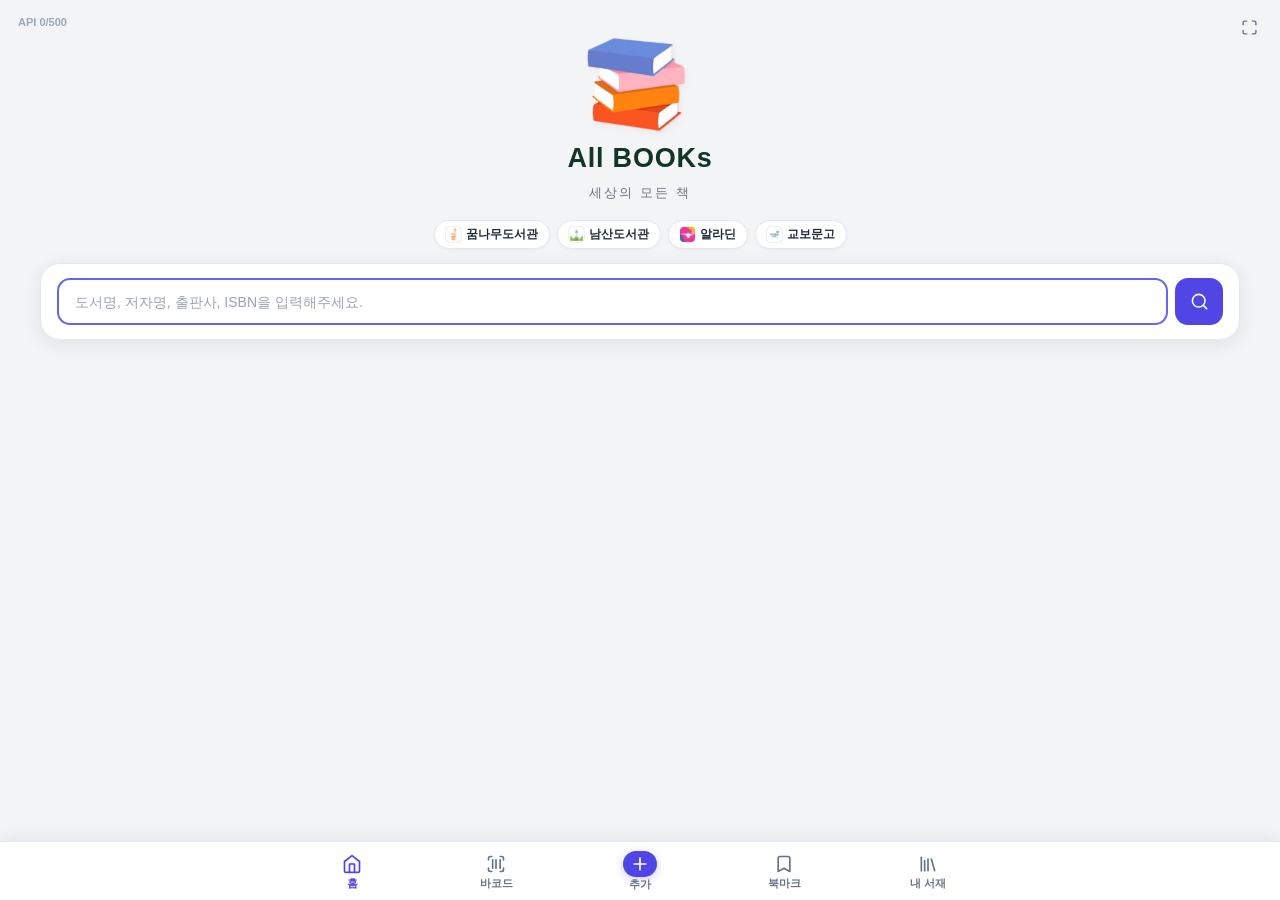
==== all_books.html @ 8054c10a "Add files via upload" ====
<!DOCTYPE html>
<html lang="ko">
<head>
  <meta charset="UTF-8">
  <meta name="viewport" content="width=device-width, initial-scale=1.0, viewport-fit=cover">
  <title>All BOOKs - 세상의 모든 책</title>

  <link rel="manifest" href="manifest.json">
  <link rel="icon" type="image/png" sizes="192x192" href="icon-192.png">
  <link rel="icon" type="image/png" sizes="512x512" href="icon-512.png">
  <link rel="apple-touch-icon" sizes="180x180" href="apple-touch-icon.png">
  <meta name="theme-color" content="#4f46e5">

  <link rel="stylesheet" href="styles.css?v=148">
</head>
<body data-tab="home">

  <div class="header">
    <div class="brand-mark" onclick="resetToHomeDashboard()" title="홈 대시보드로 돌아가기">
      <img id="mainBrandLogo" src="[data-uri]" alt="All BOOKs Logo" class="main-logo">
      <div class="brand-wordmark"><span>All</span> BOOKs</div>
    </div>
    <h1 class="main-headline">세상의 모든 책</h1>
  </div>

  <div class="api-usage-corner">
    <span id="apiUsagePill" class="api-usage-pill">API 0/500</span>
  </div>

  <div class="barcode-corner">
    <button type="button" id="fullscreenToggleBtn" class="barcode-icon-btn" onclick="toggleAppFullscreen()" title="전체화면 전환" aria-label="전체화면 전환">
      <i data-lucide="maximize" size="17"></i>
    </button>
  </div>

  <div class="search-container">
    <div class="top-quick-links" style="margin: 0 auto 10px auto;" aria-label="주요 도서관 및 서점 바로가기">
      <a href="https://www.yslibrary.or.kr/dream/menu/10102/program/30037/searchSimple.do" target="_blank" rel="noopener" class="top-quick-btn">
        <img src="[data-uri]" data-icon="yongsan_ggumnamu" alt=""><span>꿈나무도서관</span>
      </a>
      <a href="https://nslib.sen.go.kr/nslib/intro/search/index.do?menu_idx=4" target="_blank" rel="noopener" class="top-quick-btn">
        <img src="[data-uri]" data-icon="namsan" alt=""><span>남산도서관</span>
      </a>
      <a href="https://www.aladin.co.kr/account/wmaininfo.aspx?pType=MyAccount" target="_blank" rel="noopener" class="top-quick-btn">
        <img src="[data-uri]" data-icon="aladin" alt=""><span>알라딘</span>
      </a>
      <a href="https://www.kyobobook.co.kr/" target="_blank" rel="noopener" class="top-quick-btn">
        <img src="[data-uri]" data-icon="kyobo" alt=""><span>교보문고</span>
      </a>
    </div>

    <div class="card" id="searchSection">
      <div class="search-box">
        <div class="search-input-wrap">
          <input type="text" id="searchInput" autocomplete="off" placeholder="도서명, 저자명, 출판사, ISBN을 입력해주세요." onkeydown="if(event.key==='Enter') executeSearch()">
          <button type="button" id="searchClearBtn" class="search-clear-btn hidden" onclick="clearSearchInput()" title="검색어 지우기" aria-label="검색어 지우기"><i data-lucide="x" size="13"></i></button>
        </div>
        <button class="search-btn" onclick="executeSearch()" aria-label="도서 검색"><i data-lucide="search" size="19"></i></button>
      </div>

      <!-- 최근 검색어 & 입력 중 유사 최근 검색어 드롭다운 (키패드 가림 방지를 위해 헤더 문구 행 제거) -->
      <div id="recentSearchArea" class="hidden">
        <div class="recent-tags" id="recent-tags-container"></div>
      </div>
    </div>

    <!-- 검색 완료 후 검색창 하단: 내 서재에 관련 도서 n권 (상시 접힘, 내 서재 카드 동일 디자인) -->
    <div id="postSearchOwnedCard" class="post-search-owned-card hidden">
      <div class="post-search-owned-header" onclick="togglePostSearchOwnedPanel()">
        <span class="post-search-owned-title-wrap">
          
          <span id="postSearchOwnedTitle">내 서재에 관련 도서 0권</span>
          <span id="postSearchOwnedPills" class="post-search-owned-pills" onclick="event.stopPropagation()"></span>
        </span>
        <span class="post-search-owned-chevron"><i data-lucide="chevron-down" size="15"></i></span>
      </div>
      <div id="postSearchOwnedBody" class="post-search-owned-body hidden">
        <div id="postSearchOwnedList" class="mylib-list"></div>
      </div>
    </div>
  </div>

  <!-- 검색 전 홈 독서 대시보드 -->
  <div id="homeReadingDashboard" class="home-dashboard hidden">
    <div id="homeNewReleaseCard" class="card new-rel-card hidden"></div>
    <div class="home-grid">
      <div class="card">
        <div class="section-title" style="justify-content: space-between; margin-bottom: 10px;">
          <span>도서관 대여 중</span>
          <span id="homeBorrowedCountText" style="font-size:12px; font-weight:700; color:var(--sec-text);"></span>
        </div>
        <div id="homeReadingNowList" class="reading-now-list"></div>
      </div>
      <div class="card">
        <div class="section-title" style="justify-content: space-between; margin-bottom: 10px;">
          <span>오늘 뭐 읽지?</span>
          <button class="owned-chip-btn indigo icon-trash-btn" onclick="pickRandomUnreadBook(true)" title="다시 뽑기" aria-label="다시 뽑기"><i data-lucide="dices" size="15"></i></button>
        </div>
        <div id="homeRandomPickContainer"></div>
      </div>
    </div>
  </div>

  <div class="main-container">
    <div class="left-panel">

      <div id="searchResultsCard" class="card hidden">
        <div class="section-title"><span id="searchResultCountText">검색 결과</span></div>
        <p style="font-size:12px; color:var(--sec-text); margin: 0 0 10px 0;">*원하시는 도서 표지를 <b style="color:var(--primary)">터치</b>하면 상세 정보와 대출 여부를 확인할 수 있습니다.</p>
        <div id="searchResultsList" class="search-results-scroll"></div>
      </div>

      <div id="mainBookResultCard" class="card hidden">
        <div class="section-title" style="justify-content: space-between;">
          <span style="display:flex; align-items:center; gap:8px;">선택 도서 정보</span>
          <span id="mainBookStoreLinks" class="owned-title-store-links hidden">
            <a id="mainKakaoIconLink" href="#" target="_blank" rel="noopener" class="owned-title-store-icon" title="다음 책 정보에서 보기" aria-label="다음 책 정보에서 보기"><img src="[data-uri]" data-icon="daum" alt="다음 도서"></a>
            <a id="mainKyoboIconLink" href="#" target="_blank" rel="noopener" class="owned-title-store-icon" title="교보문고에서 보기" aria-label="교보문고에서 보기"><img src="[data-uri]" data-icon="kyobo" alt="교보문고"></a>
            <a id="mainAladinIconLink" href="#" target="_blank" rel="noopener" class="owned-title-store-icon" title="알라딘에서 보기" aria-label="알라딘에서 보기"><img src="[data-uri]" data-icon="aladin" alt="알라딘"></a>
          </span>
        </div>

        <div class="main-book-profile">
          <div class="main-book-cover-col">
            <div id="mainBookCoverWrap" style="position:relative; width:100%; aspect-ratio:2/3; border-radius:10px; overflow:hidden; box-shadow:0 4px 10px rgba(0,0,0,0.1); border:1px solid var(--border); background:#f3f4f6;">
              <button type="button" id="mainBookCoverBadge" class="cover-badge cover-badge-btn hidden"></button>
              <div id="mainBookCoverObi" class="cover-own-obi hidden"></div>
              <div id="mainBookCoverDoneStamp" class="cover-done-stamp hidden" aria-label="완독"></div>
              <div id="mainBookCoverStopStamp" class="cover-stop-stamp hidden" aria-label="중단"></div>
              <img id="mainBookCover" src="" style="width:100%; height:100%; object-fit:cover; display:block;" onerror="this.onerror=null;this.src=NO_COVER_SVG">
            </div>
            <div id="mainBookCoverRating" class="mylib-thumb-rating hidden" style="margin-top:6px; font-size:12px; letter-spacing:-0.5px;"></div>
          </div>
          <div class="main-book-info">
            <div style="display:flex; align-items:flex-start; justify-content:space-between; gap:8px;">
              <h2 id="mainBookTitle" style="flex:1; min-width:0;">책 제목</h2>
              <button type="button" id="bookmarkBtn" onclick="openBookmarkMemoModalForCurrent()" title="북마크 저장" aria-label="북마크 저장" style="background:transparent; border:1px solid var(--border); width:30px; height:30px; padding:0; border-radius:8px; cursor:pointer; display:inline-flex; align-items:center; justify-content:center; flex-shrink:0; transition:all 0.2s;"><i data-lucide="bookmark" size="16"></i></button>
            </div>
            <p class="author" id="mainBookAuthor">저자명</p>
            <div id="mainBookMetaChips" class="mylib-item-badges" style="margin-top:2px;"></div>
          </div>
        </div>
        <div id="mainBookPlotBox" class="main-book-plot-box" onclick="toggleMainBookPlot()" title="터치해서 책 소개 펼치기/접기">
          <p class="plot" id="mainBookPlot">줄거리</p>
        </div>

        <div id="mainBookMemoBox" class="saved-memo-box hidden">
          <div class="saved-memo-text" id="mainBookMemoText"></div>
          <button class="saved-memo-edit-btn" onclick="openBookmarkMemoModalForCurrent()">수정</button>
        </div>
      </div>

      <div id="linksCard" class="card hidden">
        <div class="links-container" style="border-top: none; padding-top: 0;">

          <div class="link-group">
            <div class="link-group-title">즐겨찾는 도서관</div>
            <div class="link-grid ebook-icon-grid">
              <a href="#" class="link-pill icon-only-pill color-lib dynamic-link" data-template="https://www.millie.co.kr/v3/search/result/{kw}" target="_blank" rel="noopener" title="밀리의 서재" aria-label="밀리의 서재"><img src="[data-uri]" data-icon="millie" class="site-logo" alt="밀리의 서재"></a>
              <a href="#" class="link-pill icon-only-pill color-used dynamic-link" data-template="https://www.aladin.co.kr/search/wsearchresult.aspx?SearchTarget=Used&KeyWord={kw}&OutStock=0&ViewType=Detail&KeyFullWord={kw}&KeyLastWord={kw}&CategorySearch=&chkKeyTitle=&chkKeyAuthor=&chkKeyPublisher=&chkKeyISBN=&chkKeyTag=&chkKeyTOC=&chkKeySubject=" target="_blank" rel="noopener" title="알라딘 중고" aria-label="알라딘 중고"><img src="[data-uri]" data-icon="aladin_used" class="site-logo" alt="알라딘 중고"></a>
              <a href="#" class="link-pill icon-only-pill color-lib dynamic-link" data-template="https://elib.seoul.go.kr/contents/search/content?t=EB&k={kw}" target="_blank" rel="noopener" title="서울시 전자도서관" aria-label="서울시 전자도서관"><img src="[data-uri]" data-icon="seoul_lib" class="site-logo" alt="서울시 전자도서관"></a>
              <a href="#" class="link-pill icon-only-pill color-lib dynamic-link" data-template="https://e-lib.sen.go.kr/contents/search?type=&searchOpt=0&searchKeyword={kw}" target="_blank" rel="noopener" title="서울교육청 도서관" aria-label="서울교육청 도서관"><img src="[data-uri]" data-icon="seoul_edu" class="site-logo" alt="서울교육청 도서관"></a>
              <a href="#" class="link-pill icon-only-pill color-lib dynamic-link" data-template="https://lib.ewha.ac.kr/searchA/ebz?st=KWRD&si=TOTAL&q={kw}" target="_blank" rel="noopener" title="이화여대 전자도서관" aria-label="이화여대 전자도서관"><img src="[data-uri]" data-icon="ewha" class="site-logo" alt="이화여대 전자도서관"></a>
            </div>
          </div>

          <div class="link-group">
            <div class="link-group-title">서울시 자치구 전자도서관</div>
            <div class="link-grid ebook-icon-grid">
              <a href="#" class="link-pill icon-only-pill color-lib dynamic-link" data-template="https://ydplib.dkyobobook.co.kr/search/searchList.ink?schClst=all&schDvsn=000&orderByKey=&schTxt={kw}" target="_blank" rel="noopener" title="영등포구" aria-label="영등포구"><img src="[data-uri]" data-icon="yeongdeungpo" class="site-logo" alt="영등포구"></a>
              <a href="#" class="link-pill icon-only-pill color-lib dynamic-link" data-template="https://splib.dkyobobook.co.kr/search/searchList.ink?schClst=all&schDvsn=000&orderByKey=&schTxt={kw}" target="_blank" rel="noopener" title="송파구" aria-label="송파구"><img src="[data-uri]" data-icon="songpa" class="site-logo" alt="송파구"></a>
              <a href="#" class="link-pill icon-only-pill color-lib dynamic-link" data-template="https://gdlib.dkyobobook.co.kr/search/searchList.ink?schDvsn=000&orderByKey=&schClst=all&schTxt={kw}" target="_blank" rel="noopener" title="강동구A" aria-label="강동구A"><img src="[data-uri]" data-icon="gangdong_a" class="site-logo" alt="강동구A"></a>
              <a href="#" class="link-pill icon-only-pill color-lib dynamic-link" data-template="https://ebook.jungnanglib.seoul.kr/elibrary-front/search/searchList.ink?schClst=all&schDvsn=000&orderByKey=&schTxt={kw}" target="_blank" rel="noopener" title="중랑구" aria-label="중랑구"><img src="[data-uri]" data-icon="jungnang" class="site-logo" alt="중랑구"></a>
              <a href="#" class="link-pill icon-only-pill color-lib dynamic-link" data-template="https://e-book.l4d.or.kr/elibrary-front/search/searchList.ink?schClst=all&schDvsn=000&orderByKey=&schTxt={kw}" target="_blank" rel="noopener" title="동대문구" aria-label="동대문구"><img src="[data-uri]" data-icon="dongdaemun" class="site-logo" alt="동대문구"></a>
              <a href="#" class="link-pill icon-only-pill color-lib dynamic-link" data-template="https://elibrary.sblib.seoul.kr/elibrary-front/search/searchList.ink?schClst=all&schDvsn=000&orderByKey=&schTxt={kw}" target="_blank" rel="noopener" title="성북구" aria-label="성북구"><img src="[data-uri]" data-icon="seongbuk" class="site-logo" alt="성북구"></a>
              <a href="#" class="link-pill icon-only-pill color-lib dynamic-link" data-template="https://e-lib.gwanak.go.kr/search/?srch_order=total&src_key={kw}" target="_blank" rel="noopener" title="관악구" aria-label="관악구"><img src="[data-uri]" data-icon="gwanak" class="site-logo" alt="관악구"></a>
              <a href="#" class="link-pill icon-only-pill color-lib dynamic-link" data-template="https://ebook.yslibrary.or.kr/elibrary-front/search/searchList.ink?schDvsn=000&orderByKey=&schClst=all&schTxt={kw}" target="_blank" rel="noopener" title="용산구" aria-label="용산구"><img src="[data-uri]" data-icon="yongsan" class="site-logo" alt="용산구"></a>
              <a href="#" class="link-pill icon-only-pill color-lib dynamic-link" data-template="https://ebook.gdlibrary.or.kr/search/?srch_order=total&src_key={kw}" target="_blank" rel="noopener" title="강동구B" aria-label="강동구B"><img src="[data-uri]" data-icon="gangdong_b" class="site-logo" alt="강동구B"></a>
              <a href="#" class="link-pill icon-only-pill color-lib dynamic-link" data-template="https://eb.nowonlib.kr/elibrary-front/search/searchList.ink?schClst=all&schDvsn=000&orderByKey=&schTxt={kw}" target="_blank" rel="noopener" title="노원구" aria-label="노원구"><img src="[data-uri]" data-icon="nowon" class="site-logo" alt="노원구"></a>

              <details class="hidden-districts">
                <summary>미가입 자치구 펼치기</summary>
                <div class="link-grid ebook-icon-grid" style="margin-top: 8px;">
                  <a href="#" class="link-pill icon-only-pill color-lib dynamic-link" data-template="https://ebook.mapo.go.kr/elibrary-front/search/searchList.ink?schDvsn=000&orderByKey=&schClst=all&schTxt={kw}" target="_blank" rel="noopener" title="마포구" aria-label="마포구"><img src="[data-uri]" data-icon="mapo" class="site-logo" alt="마포구"></a>
                  <a href="#" class="link-pill icon-only-pill color-lib dynamic-link" data-template="https://elib.dobong.kr/elibrary-front/search/searchList.ink?schClst=all&schDvsn=000&orderByKey=&schTxt={kw}" target="_blank" rel="noopener" title="도봉구" aria-label="도봉구"><img src="[data-uri]" data-icon="dobong" class="site-logo" alt="도봉구"></a>
                  <a href="#" class="link-pill icon-only-pill color-lib dynamic-link" data-template="https://ebook.gangseo.seoul.kr/search/?srch_order=total&src_key={kw}" target="_blank" rel="noopener" title="강서구" aria-label="강서구"><img src="[data-uri]" data-icon="gangseo" class="site-logo" alt="강서구"></a>
                  <a href="#" class="link-pill icon-only-pill color-lib dynamic-link" data-template="https://elib.jongno.go.kr/search/?srch_order=total&src_key={kw}" target="_blank" rel="noopener" title="종로구" aria-label="종로구"><img src="[data-uri]" data-icon="jongno" class="site-logo" alt="종로구"></a>
                  <a href="#" class="link-pill icon-only-pill color-lib dynamic-link" data-template="https://ebook.dongjak.go.kr/elibrary-front/search/searchList.ink?schClst=all&schDvsn=000&orderByKey=&schTxt={kw}" target="_blank" rel="noopener" title="동작구" aria-label="동작구"><img src="[data-uri]" data-icon="dongjak" class="site-logo" alt="동작구"></a>
                  <a href="#" class="link-pill icon-only-pill color-lib dynamic-link" data-template="https://elib.geumcheonlib.seoul.kr/FxLibrary/m/product/search/?searchstr={kw}" target="_blank" rel="noopener" title="금천구" aria-label="금천구"><img src="[data-uri]" data-icon="geumcheon" class="site-logo" alt="금천구"></a>
                  <a href="#" class="link-pill icon-only-pill color-lib dynamic-link" data-template="https://ebook.guro.go.kr/elibrary-front/search/searchList.ink?schClst=all&schDvsn=000&orderByKey=&schTxt={kw}" target="_blank" rel="noopener" title="구로구" aria-label="구로구"><img src="[data-uri]" data-icon="guro" class="site-logo" alt="구로구"></a>
                  <a href="#" class="link-pill icon-only-pill color-lib dynamic-link" data-template="https://ebook.junggulib.or.kr/elibrary-front/search/searchList.ink?schClst=all&schDvsn=000&orderByKey=&schTxt={kw}" target="_blank" rel="noopener" title="중구" aria-label="중구"><img src="[data-uri]" data-icon="junggu" class="site-logo" alt="중구"></a>
                  <a href="#" class="link-pill icon-only-pill color-lib dynamic-link" data-template="https://ebook.yangcheon.or.kr/elibrary-front/search/searchList.ink?schDvsn=000&orderByKey=&schClst=all&schTxt={kw}" target="_blank" rel="noopener" title="양천구" aria-label="양천구"><img src="[data-uri]" data-icon="yangcheon" class="site-logo" alt="양천구"></a>
                  <a href="#" class="link-pill icon-only-pill color-lib dynamic-link" data-template="https://ebook.gblib.or.kr/elibrary-front/search/searchList.ink?schClst=all&schDvsn=000&orderByKey=&schTxt={kw}" target="_blank" rel="noopener" title="강북구" aria-label="강북구"><img src="[data-uri]" data-icon="gangbuk" class="site-logo" alt="강북구"></a>
                </div>
              </details>
            </div>
          </div>

          <div class="link-group">
            <div class="link-group-title">그 외</div>
            <div class="link-grid ebook-icon-grid">
              <a href="#" class="link-pill icon-only-pill color-store dynamic-link" data-template="https://play.google.com/store/search?q={kw}&c=books&hl=ko" target="_blank" rel="noopener" title="구글 플레이북" aria-label="구글 플레이북"><img src="[data-uri]" data-icon="googleplaybook" class="site-logo" alt="구글 플레이북"></a>
              <a href="#" class="link-pill icon-only-pill color-free dynamic-link" data-template="https://archive.org/search?query={kw}&and%5B%5D=mediatype%3A%22texts%22" target="_blank" rel="noopener" title="인터넷 아카이브" aria-label="인터넷 아카이브"><img src="[data-uri]" data-icon="internetarchive" class="site-logo" alt="인터넷 아카이브"></a>
            </div>
          </div>
        </div>
      </div>

    </div>

    <div class="right-panel">

      <div id="apiLibraryBox" class="card hidden" style="border: 2px solid var(--primary); box-shadow: 0 4px 20px rgba(79, 70, 229, 0.15);">
        <div class="section-title" style="color: var(--primary); align-items: center; justify-content: space-between; gap: 8px;">
          <span style="display:flex; align-items:center; gap:8px; line-height: 1.3; min-width: 0;"><span id="libBoxTitle">대출 현황</span></span>
        </div>
        <p style="font-size:12px; color:var(--sec-text); margin: 0 0 10px 0;">근처 도서관의 대출 여부를 확인합니다.</p>
        <div id="libraryList" class="library-list"></div>
      </div>

      <div id="apiSameAuthorBox" class="card hidden">
        <div class="section-title" style="justify-content: space-between; gap: 6px;">
          <span style="display:flex; align-items:center; gap:8px; min-width:0; overflow:hidden;"><span id="sameAuthorApiTitle" style="overflow:hidden; text-overflow:ellipsis; white-space:nowrap;">저자의 다른 도서</span></span>
          <div style="display:inline-flex; align-items:center; gap:5px; flex-shrink:0;">
            <button type="button" id="sameAuthorSubBtn" class="author-sub-btn hidden" onclick="toggleSubscribeSameAuthor()"></button>
            <a id="sameAuthorAladinLink" href="#" target="_blank" rel="noopener" class="author-aladin-btn hidden" title="알라딘 국내도서에서 저자 전권 검색" aria-label="알라딘 국내도서에서 저자 전권 검색"><img src="[data-uri]" data-icon="aladin" alt="알라딘"></a>
          </div>
        </div>
        <div id="sameAuthorScroll" class="recommend-scroll">
          <div class="loading-msg">저자의 다른 도서를 불러오는 중입니다...</div>
        </div>
      </div>

      <div id="apiRecommendBox" class="card hidden">
        <div class="section-title">관련 추천 도서</div>
        <div id="recommendScroll" class="recommend-scroll">
          <div class="loading-msg">추천 도서를 불러오는 중입니다...</div>
        </div>
      </div>

    </div>
  </div>

  <!-- 좌측 하단: 내 북마크 FAB -->
  <div id="fabContainer" class="fab-container">
    <button class="fab-btn" onclick="toggleBookmarkModal()" title="내 북마크" aria-label="내 북마크"><i data-lucide="bookmark" fill="currentColor"></i><span id="bookmarkBadge" class="fab-badge">0</span></button>
  </div>

  <!-- 내 북마크 전체 모달 -->
  <div id="bookmarkModal" class="app-tab-view app-tab-bookmark">
    <div class="bookmark-modal-box">
      <div class="mylib-header">
        <h3 class="mylib-header-title" style="color:#d97706;">내 북마크</h3>
        <button type="button" class="mylib-ghost-icon-btn" onclick="closeBookmarkModal()" title="닫기" aria-label="닫기"><i data-lucide="x" size="18"></i></button>
      </div>
      <div id="bookmarkFollowedAuthorsBox" class="bm-followed-box"></div>
      <div id="bookmarkModalContent" class="bookmark-modal-content"></div>
      <div id="bmMultiSelectBar" class="mylib-multiselect-bar hidden">
        <div class="mylib-multiselect-top">
          <span id="bmMultiSelectCount">0권 선택됨</span>
          <div class="mylib-multiselect-top-btns">
            <button type="button" class="mylib-ms-ghost-btn" id="bmSelectAllBtn" onclick="toggleSelectAllBookmarks()">전체선택</button>
            <button type="button" class="mylib-ms-ghost-btn" onclick="exitBookmarkMultiSelectMode()">취소</button>
          </div>
        </div>
        <div class="mylib-multiselect-actions">
          <button type="button" class="mylib-ms-action-btn danger" onclick="batchDeleteSelectedBookmarks()">북마크 해제</button>
        </div>
      </div>
    </div>
  </div>

  <!-- 관심 저자 사진 교체 모달 (위키백과 동명이인 후보 선택 + 직접 업로드) -->
  <div id="authorPhotoModalOverlay" class="memo-modal-overlay" style="z-index: 2380;" data-close-fn="closeAuthorPhotoModal">
    <div class="memo-modal-box" style="max-width: 480px;">
      <div class="owned-edit-top-bar" style="align-items:center; margin-bottom:6px;">
        <h3 class="memo-modal-title" id="authorPhotoModalTitle" style="margin:0;">관심 저자 사진 교체</h3>
        <button type="button" class="setup-close-btn" onclick="closeAuthorPhotoModal()" title="닫기" aria-label="닫기"><i data-lucide="x" size="16"></i></button>
      </div>
      <form class="mylib-setup-row" action="javascript:void(0)" onsubmit="event.preventDefault(); document.getElementById('wikiAuthorSearchInput')?.blur(); searchWikiAuthorCandidates();" style="margin-bottom:8px;">
        <input type="search" id="wikiAuthorSearchInput" class="form-input" enterkeyhint="search" autocomplete="off" placeholder="저자 이름 또는 검색어 (예: 닐 슈빈)" onkeydown="if(event.key==='Enter'){event.preventDefault(); this.blur(); searchWikiAuthorCandidates();}">
        <button type="submit" class="memo-btn memo-btn-save" style="white-space:nowrap; padding:8px 12px;">검색</button>
      </form>
      <div style="display:flex; align-items:center; justify-content:space-between; gap:8px; margin-bottom:6px;">
        <div id="wikiAuthorPhotoStatus" style="font-size:11.5px; color:var(--sec-text); min-width:0; flex:1;">이미지 후보를 불러오는 중입니다...</div>
        <div class="author-ext-search-icons">
          <a id="kyoboAuthorSearchLink" href="#" target="_blank" rel="noopener" class="author-ext-icon-btn" title="교보문고 인물검색" aria-label="교보문고 인물검색"><img src="[data-uri]" data-icon="kyobo" alt="교보문고"></a>
          <a id="namuwikiAuthorSearchLink" href="#" target="_blank" rel="noopener" class="author-ext-icon-btn" title="나무위키 검색" aria-label="나무위키 검색"><img src="[data-uri]" data-icon="namuwiki" alt="나무위키"></a>
          <a id="googleImgSearchLink" href="#" target="_blank" rel="noopener" class="author-ext-icon-btn" title="구글 이미지 검색" aria-label="구글 이미지 검색"><img src="[data-uri]" data-icon="google" alt="구글 이미지"></a>
        </div>
      </div>
      <div id="wikiAuthorPhotoGrid" class="wiki-photo-grid"></div>
      <div style="border-top:1px dashed var(--border); padding-top:10px; margin-top:6px; display:flex; flex-direction:column; gap:7px;">
        <div class="mylib-setup-row">
          <input type="url" id="customAuthorPhotoUrlInput" class="form-input" placeholder="이미지 주소(URL) 직접 입력">
          <button type="button" class="memo-btn memo-btn-cancel" style="white-space:nowrap; color:#1e293b;" onclick="applyCustomAuthorPhotoUrl()">적용</button>
        </div>
        <div style="display:flex; gap:6px; justify-content:space-between; align-items:center;">
          <button type="button" class="owned-chip-btn indigo" onclick="triggerAuthorPhotoFileUpload()">
            <span style="display:inline-flex; align-items:center; gap:4px;">사진 첨부하기</span>
          </button>
          <input type="file" id="authorPhotoFileInput" accept="image/*" class="hidden" onchange="handleAuthorPhotoFileSelect(event)">
          <button type="button" class="owned-chip-btn danger" onclick="resetAuthorPhotoToDefault()">초기화</button>
        </div>
      </div>
    </div>
  </div>


  <!-- 책 표지 교체 모달 (관심 저자 사진 교체와 동일 레이아웃) -->
  <div id="bookCoverModalOverlay" class="memo-modal-overlay" style="z-index: 2390;" data-close-fn="closeBookCoverModal">
    <div class="memo-modal-box" style="max-width: 480px;">
      <div class="owned-edit-top-bar" style="align-items:center; margin-bottom:6px;">
        <h3 class="memo-modal-title" id="bookCoverModalTitle" style="margin:0;">책 표지 교체</h3>
        <button type="button" class="setup-close-btn" onclick="closeBookCoverModal()" title="닫기" aria-label="닫기"><i data-lucide="x" size="16"></i></button>
      </div>
      <form class="mylib-setup-row" action="javascript:void(0)" onsubmit="event.preventDefault(); document.getElementById('bookCoverSearchInput')?.blur(); searchBookCoverCandidates();" style="margin-bottom:8px;">
        <input type="search" id="bookCoverSearchInput" class="form-input" enterkeyhint="search" autocomplete="off" placeholder="도서명 또는 저자명 입력" onkeydown="if(event.key==='Enter'){event.preventDefault(); this.blur(); searchBookCoverCandidates();}">
        <button type="submit" class="memo-btn memo-btn-save" style="white-space:nowrap; padding:8px 12px;">검색</button>
      </form>
      <div style="display:flex; align-items:center; justify-content:space-between; gap:8px; margin-bottom:4px;">
        <div id="bookCoverPhotoStatus" style="font-size:11.5px; color:var(--sec-text); min-width:0; flex:1;">표지 후보를 불러오는 중입니다...</div>
        <a id="aladinCoverSearchLink" href="#" target="_blank" rel="noopener" class="owned-chip-btn indigo" style="text-decoration:none; flex-shrink:0;">알라딘 검색 ↗</a>
      </div>
      <div id="bookCoverPhotoGrid" class="wiki-photo-grid"></div>
      <div style="border-top:1px dashed var(--border); padding-top:10px; margin-top:6px; display:flex; flex-direction:column; gap:7px;">
        <div class="mylib-setup-row">
          <input type="url" id="customBookCoverUrlInput" class="form-input" placeholder="이미지 주소 또는 알라딘 상품 URL 입력" onkeydown="if(event.key==='Enter'){event.preventDefault(); applyCustomBookCoverUrl();}">
          <button type="button" class="memo-btn memo-btn-cancel" style="white-space:nowrap; color:#1e293b;" onclick="applyCustomBookCoverUrl()">적용</button>
        </div>
        <div style="display:flex; gap:6px; justify-content:space-between; align-items:center;">
          <button type="button" class="owned-chip-btn indigo" onclick="closeBookCoverModal(); triggerOwnedCoverUpload();">
            <span style="display:inline-flex; align-items:center; gap:4px;">사진 첨부하기</span>
          </button>
          <button type="button" class="owned-chip-btn danger" onclick="clearOwnedCoverManual(); closeBookCoverModal();">표지 삭제</button>
        </div>
      </div>
    </div>
  </div>

  <!-- 우측 하단: 내 서재 FAB -->
  <div id="myLibFabContainer" class="my-lib-fab-container">
    <button class="my-lib-fab-btn" onclick="openMyLibraryModal()" title="내 서재" aria-label="내 서재">
      <i data-lucide="library"></i>
      <span id="myLibBadge" class="my-lib-fab-badge">0</span>
    </button>
  </div>

  <!-- 토스트 알림 -->
  <div id="toastBanner" class="toast-banner" role="status" aria-live="polite"></div>

  <!-- 시트 쓰기 PIN 입력 모달 -->
  <div id="pinPromptModalOverlay" class="memo-modal-overlay" style="z-index: 2400;" data-close-fn="closePinPromptModal">
    <div class="memo-modal-box" style="max-width: 360px;">
      <div class="owned-edit-top-bar" style="align-items:center; margin-bottom:6px;">
        <h3 class="memo-modal-title" style="margin:0;">시트 쓰기 PIN 입력</h3>
        <button type="button" class="setup-close-btn" onclick="closePinPromptModal()" title="닫기" aria-label="닫기"><i data-lucide="x" size="15"></i></button>
      </div>
      <p id="pinPromptDesc" style="font-size:12.5px; color:var(--sec-text); margin:0 0 12px 0; line-height:1.45;">도서 추가·수정·삭제를 위해 설정된 쓰기 PIN을 입력해 주세요. (한 번 입력하면 이 기기에 저장됩니다)</p>
      <input type="password" id="pinPromptInput" class="form-input" inputmode="numeric" autocomplete="new-password" data-lpignore="true" placeholder="PIN 숫자 입력" onkeydown="if(event.key==='Enter') submitPinPromptModal()">
      <div class="memo-modal-actions" style="margin-top:14px;">
        <button type="button" class="memo-btn memo-btn-cancel" onclick="closePinPromptModal()">나중에</button>
        <button type="button" class="memo-btn memo-btn-save green" onclick="submitPinPromptModal()">확인</button>
      </div>
    </div>
  </div>

  <!-- ISBN 바코드 스캐너 모달 -->
  <div id="barcodeModalOverlay" class="memo-modal-overlay" style="z-index: 2300;" data-close-fn="closeBarcodeScanner">
    <div class="memo-modal-box">
      <div class="owned-edit-top-bar" style="align-items:center; margin-bottom:4px;">
        <h3 class="memo-modal-title" style="margin:0;">ISBN 바코드 스캔</h3>
        <button type="button" class="setup-close-btn" onclick="closeBarcodeScanner()" title="닫기" aria-label="닫기"><i data-lucide="x" size="16"></i></button>
      </div>
      <p class="memo-modal-bookname">책 뒷면의 ISBN 바코드(978/979로 시작)를 사각형 안에 맞춰주세요.</p>
      <div class="scanner-video-wrap">
        <video id="barcodeVideo" class="scanner-video" autoplay playsinline muted></video>
        <div class="scanner-guide"></div>
      </div>
      <p id="barcodeStatusText" class="scanner-status">카메라를 준비하는 중입니다...</p>
      <div class="mylib-setup-row" style="margin-bottom: 6px;">
        <input type="text" id="manualIsbnInput" class="form-input" inputmode="numeric" placeholder="인식이 안 될 때 ISBN 숫자 직접 입력">
        <button class="memo-btn memo-btn-save" style="white-space:nowrap;" onclick="submitManualScannedIsbn()">확인</button>
      </div>
      <div class="memo-modal-actions">
        <button class="memo-btn memo-btn-cancel" onclick="closeBarcodeScanner()">닫기</button>
      </div>
    </div>
  </div>

  <!-- 북마크 메모 모달 -->
  <div id="memoModalOverlay" class="memo-modal-overlay" style="z-index: 2150;" data-close-fn="closeMemoModal">
    <div class="memo-modal-box">
      <div class="owned-edit-top-bar" style="align-items:center; margin-bottom:4px;">
        <h3 class="memo-modal-title" id="memoModalTitle" style="margin:0;">메모 추가</h3>
        <button class="memo-btn memo-btn-save" style="padding:7px 14px;" onclick="saveFromMemoModal()">확인</button>
      </div>
      <p class="memo-modal-bookname" id="memoModalBookName"></p>
      <textarea id="memoTextarea" class="memo-textarea" placeholder="메모를 남겨보세요. (선택 사항)"></textarea>
      <div id="memoModalActions" class="memo-modal-actions hidden">
        <button id="memoDeleteBtn" class="memo-btn memo-btn-delete hidden" onclick="deleteFromMemoModal()" title="북마크 해제" aria-label="북마크 해제"><i data-lucide="trash-2" size="17"></i></button>
        <button id="memoMoveToLibBtn" class="memo-btn hidden" style="background:#ecfdf5; color:#047857; border:1px solid #a7f3d0;" onclick="moveActiveBookmarkToLibrary()">+내 서재에 추가</button>
      </div>
    </div>
  </div>

  <!-- 내 서재 전체 모달 -->
  <div id="myLibModalOverlay" class="app-tab-view app-tab-library">
    <div class="mylib-modal-box">
      <div class="mylib-header">
        <h3 class="mylib-header-title">내 서재</h3>
        <div class="mylib-header-actions" style="gap:2px;">
          <button type="button" class="mylib-ghost-icon-btn" id="myLibDupFilterBtn" onclick="openMyLibManageSheet()" title="서재 관리 메뉴" aria-label="서재 관리 메뉴">
            <i data-lucide="more-horizontal" size="18"></i>
          </button>
          <button type="button" class="mylib-ghost-icon-btn" onclick="closeMyLibraryModal()" title="닫기" aria-label="닫기">
            <i data-lucide="x" size="18"></i>
          </button>
        </div>
      </div>

      <!-- 1줄 서재 탭 바 -->
      <div id="myLibStatsBar" class="mylib-stats-slim"></div>

      <!-- API · PIN 설정 박스 (우측 상단 회색 X 닫기 버튼 포함) -->
      <div id="myLibSetupBox" class="mylib-setup-box hidden">
        <div class="setup-box-header">
          <div><b>API · PIN 설정</b></div>
          <button type="button" class="setup-close-btn" onclick="toggleMyLibSetupBox(false)" title="닫기" aria-label="설정 닫기"><i data-lucide="x" size="14"></i></button>
        </div>
        <div class="mylib-setup-row">
          <input type="text" id="myLibUrlInput" autocomplete="off" data-lpignore="true" spellcheck="false" placeholder="https://script.google.com/macros/s/.../exec">
          <button class="memo-btn memo-btn-save green" style="padding:7px 12px; font-size:12px;" onclick="saveCustomSheetUrl()">URL 저장</button>
          <button class="memo-btn memo-btn-cancel" style="padding:7px 10px; font-size:12px;" onclick="resetCustomSheetUrl()">기본값</button>
        </div>
        <div class="mylib-setup-row">
          <input type="password" id="myLibPinInput" autocomplete="new-password" data-lpignore="true" placeholder="시트 쓰기 보호 PIN (Code.gs의 WRITE_PIN과 동일, 선택)">
          <button class="memo-btn memo-btn-save" style="padding:7px 12px; font-size:12px;" onclick="saveSheetWritePin()">PIN 저장</button>
        </div>
      </div>

      <div class="mylib-controls" style="gap:0;">
        <div class="mylib-search-filter-row">
          <div class="search-input-wrap">
            <input type="text" id="myLibSearchInput" class="mylib-search-input" placeholder="도서명, 저자명, 출판사, ISBN을 입력해주세요." oninput="handleMyLibSearchInput()">
            <button type="button" id="myLibSearchClearBtn" class="search-clear-btn hidden" onclick="clearMyLibSearchInput()" title="검색어 지우기" aria-label="검색어 지우기"><i data-lucide="x" size="13"></i></button>
          </div>
          <button type="button" id="myLibFilterToggleBtn" class="mylib-filter-toggle-btn" onclick="toggleMyLibFilterDrawer()" aria-expanded="false" title="필터" aria-label="필터">
            <i data-lucide="sliders-horizontal" size="14"></i>
            <span id="myLibFilterCountBadge" class="mylib-filter-count-badge hidden">0</span>
          </button>
        </div>
      </div>

      <div id="myLibActiveChipsBar" class="mylib-active-chips hidden"></div>

        <div id="myLibFilterDrawer" class="mylib-filter-drawer hidden">
          <div id="myLibStatusFilters">
            <div class="ridi-filter-row">
              <div class="ridi-filter-label">상태</div>
              <div class="ridi-filter-options">
                <button type="button" class="ridi-chip active" data-ownership="all" onclick="setMyLibOwnershipFilter('all')">전체</button>
                <button type="button" class="ridi-chip" data-ownership="소장" onclick="toggleMyLibOwnershipFilter('소장')">소장</button>
                <button type="button" class="ridi-chip" data-ownership="대여중" onclick="toggleMyLibOwnershipFilter('대여중')">대여중</button>
                <button type="button" class="ridi-chip" data-ownership="반납" onclick="toggleMyLibOwnershipFilter('반납')">반납</button>
                <button type="button" class="ridi-chip" data-ownership="판매" onclick="toggleMyLibOwnershipFilter('판매')">판매</button>
              </div>
            </div>
            <div class="ridi-filter-row">
              <div class="ridi-filter-label">형태</div>
              <div class="ridi-filter-options">
                <button type="button" class="ridi-chip active" data-format="all" onclick="setMyLibFormatFilter('all')">전체</button>
                <button type="button" class="ridi-chip" data-format="paper" onclick="toggleMyLibFormatFilter('paper')">종이책</button>
                <button type="button" class="ridi-chip" data-format="ebook" onclick="toggleMyLibFormatFilter('ebook')">e-book</button>
              </div>
            </div>
            <div class="ridi-filter-row">
              <div class="ridi-filter-label">대여처</div>
              <div class="ridi-filter-options" id="myLibSourceFilters"></div>
            </div>
            <div class="ridi-filter-row">
              <div class="ridi-filter-label">진행도</div>
              <div class="ridi-filter-options">
                <button type="button" class="ridi-chip active" data-status="all" onclick="setMyLibReadingStatusOnly('all')">전체</button>
                <button type="button" class="ridi-chip" data-status="예정" onclick="toggleMyLibReadingStatusFilter('예정')">예정</button>
                <button type="button" class="ridi-chip" data-status="읽는 중" onclick="toggleMyLibReadingStatusFilter('읽는 중')">읽는 중</button>
                <button type="button" class="ridi-chip" data-status="완독" onclick="toggleMyLibReadingStatusFilter('완독')">완독</button>
                <button type="button" class="ridi-chip" data-status="중단" onclick="toggleMyLibReadingStatusFilter('중단')">중단</button>
              </div>
            </div>
            <div class="ridi-filter-row">
              <div class="ridi-filter-label">평점</div>
              <div class="ridi-filter-options">
                <button type="button" class="ridi-chip active" data-rating="all" onclick="setMyLibRatingFilter('all')">전체</button>
                <button type="button" class="ridi-chip" data-rating="5" onclick="toggleMyLibRatingFilter('5')">5점</button>
                <button type="button" class="ridi-chip" data-rating="4" onclick="toggleMyLibRatingFilter('4')">4점</button>
                <button type="button" class="ridi-chip" data-rating="3" onclick="toggleMyLibRatingFilter('3')">3점</button>
                <button type="button" class="ridi-chip" data-rating="2" onclick="toggleMyLibRatingFilter('2')">2점</button>
                <button type="button" class="ridi-chip" data-rating="1" onclick="toggleMyLibRatingFilter('1')">1점</button>
                <button type="button" class="ridi-chip" data-rating="0" onclick="toggleMyLibRatingFilter('0')">미평가</button>
              </div>
            </div>
            <div class="ridi-filter-row" style="border-bottom: 1px solid #e5e7eb;">
              <div class="ridi-filter-label">태그</div>
              <div class="ridi-filter-options" id="myLibTagFilters"></div>
            </div>
          </div>
          <div class="ridi-filter-footer">
            <button type="button" class="ridi-reset-btn" onclick="setMyLibStatusFilter('all')">전체해제</button>
            <button type="button" class="ridi-done-btn" onclick="toggleMyLibFilterDrawer(false)">완료</button>
          </div>
        </div>

      <div class="mylib-scroll-body" id="myLibScrollBody">
        <div id="myLibPtrIndicator" class="mylib-ptr-indicator">당겨서 시트 동기화</div>
        <div class="mylib-count-bar">
          <span id="myLibResultInfo">불러오는 중...</span>
          <span id="myLibSyncStatus" class="hidden"></span>
          <div class="mylib-count-right">
            <select id="myLibSortSelect" class="mylib-inline-sort" onchange="renderMyLibraryList(true)" aria-label="정렬 기준">
              <option value="recent" selected>최근 추가순</option>
              <option value="dueDate">대여만료일순</option>
              <option value="finishDate">완독일 최신순</option>
              <option value="rating">평점 높은 순</option>
              <option value="title">제목순</option>
              <option value="author">저자순</option>
            </select>
          </div>
        </div>

        <div id="myLibListContainer" class="mylib-list" style="padding-bottom: 72px;"></div>
        <div id="myLibMultiSelectBar" class="mylib-multiselect-bar hidden">
          <!-- 수정 클릭 시 펼쳐지는 일괄 수정 필터 패널 -->
          <div id="myLibBatchEditPanel" class="mylib-batch-panel hidden">
            <div class="mylib-batch-panel-head">
              <span class="mylib-batch-panel-title">선택한 도서 일괄 수정</span>
              <span class="mylib-batch-panel-hint">변경할 항목만 선택하세요</span>
            </div>
            <div class="mylib-batch-panel-body">
              <div class="ridi-filter-row">
                <div class="ridi-filter-label">상태</div>
                <div class="ridi-filter-options" id="batchOwnershipGroup">
                  <button type="button" class="owned-ridi-chip" data-val="owned" onclick="toggleBatchEditField('ownership', 'owned')">소장</button>
                  <button type="button" class="owned-ridi-chip" data-val="borrowed" onclick="toggleBatchEditField('ownership', 'borrowed')">대여중</button>
                  <button type="button" class="owned-ridi-chip" data-val="returned" onclick="toggleBatchEditField('ownership', 'returned')">반납</button>
                  <button type="button" class="owned-ridi-chip" data-val="sold" onclick="toggleBatchEditField('ownership', 'sold')">판매</button>
                </div>
              </div>
              <div class="ridi-filter-row">
                <div class="ridi-filter-label">형태</div>
                <div class="ridi-filter-options" id="batchFormatGroup">
                  <button type="button" class="owned-ridi-chip" data-val="paper" onclick="toggleBatchEditField('format', 'paper')">종이책</button>
                  <button type="button" class="owned-ridi-chip" data-val="ebook" onclick="toggleBatchEditField('format', 'ebook')">e-book</button>
                </div>
              </div>
              <div class="ridi-filter-row">
                <div class="ridi-filter-label" id="batchSourceLabel">소장/대여처</div>
                <div style="flex:1; min-width:0; display:flex; flex-direction:column; gap:5px; padding:6px 8px;">
                  <div class="ridi-filter-options" id="batchSourceChips" style="padding:0;"></div>
                  <input type="text" id="batchSourceInput" class="mylib-batch-input" placeholder="직접 입력 (띄어쓰기 자동 정리)" oninput="batchEditState.source = this.value.trim(); renderBatchEditPanelUI();">
                </div>
              </div>
              <div class="ridi-filter-row hidden" id="batchDueDateRow">
                <div class="ridi-filter-label">반납일</div>
                <div class="ridi-filter-options" style="justify-content:flex-start; gap:6px;">
                  <input type="date" id="batchDueDateInput" class="mylib-batch-input" style="max-width:146px;" onchange="batchEditState.dueDate = this.value.trim();">
                  <button type="button" class="quick-tag-pick" style="background:#e0f2fe; border-color:#7dd3fc; color:#0369a1;" onclick="setBatchDueDatePlus7Days()">+7일</button>
                </div>
              </div>
              <div class="ridi-filter-row">
                <div class="ridi-filter-label">진행도</div>
                <div class="ridi-filter-options" id="batchStatusGroup">
                  <button type="button" class="owned-ridi-chip" data-val="예정" onclick="toggleBatchEditField('status', '예정')">예정</button>
                  <button type="button" class="owned-ridi-chip" data-val="읽는 중" onclick="toggleBatchEditField('status', '읽는 중')">읽는 중</button>
                  <button type="button" class="owned-ridi-chip" data-val="완독" onclick="toggleBatchEditField('status', '완독')">완독</button>
                  <button type="button" class="owned-ridi-chip" data-val="중단" onclick="toggleBatchEditField('status', '중단')">중단</button>
                </div>
              </div>
              <div class="ridi-filter-row" style="border-bottom:none;">
                <div class="ridi-filter-label">태그 추가</div>
                <div style="flex:1; min-width:0; padding:6px 8px;">
                  <input type="text" id="batchTagsInput" class="mylib-batch-input" placeholder="추가할 태그 (쉼표 또는 띄어쓰기 구분)" oninput="batchEditState.tags = this.value;">
                </div>
              </div>
            </div>
            <div class="mylib-batch-panel-footer">
              <button type="button" class="mylib-ms-ghost-btn" onclick="resetBatchEditState()">초기화</button>
              <button type="button" class="mylib-batch-apply-btn" id="myLibBatchApplyBtn" onclick="applyBatchEditChanges()">선택 항목 적용</button>
            </div>
          </div>

          <div class="mylib-multiselect-top">
            <span id="myLibMultiSelectCount">0권 선택됨</span>
            <div class="mylib-multiselect-top-btns">
              <button type="button" class="mylib-ms-ghost-btn" id="myLibSelectAllBtn" onclick="toggleSelectAllMyLib()">전체선택</button>
              <button type="button" class="mylib-ms-ghost-btn" onclick="exitMyLibMultiSelectMode()">취소</button>
            </div>
          </div>
          <div class="mylib-multiselect-main-actions">
            <button type="button" class="mylib-ms-primary-btn" id="myLibBatchEditToggleBtn" onclick="toggleBatchEditPanel()">
              <span>수정</span>
            </button>
            <button type="button" class="mylib-ms-action-btn danger mylib-ms-delete-btn" onclick="batchDeleteSelectedBooks()">
              <span>삭제</span>
            </button>
          </div>
        </div>
      </div>

      <div id="myLibFabStack" class="mylib-fab-stack">
        <div class="mylib-fab-menu" id="myLibFabMenu">
          <div class="mylib-fab-mini-row" onclick="openAddBookWithBarcode()">
            <span class="mylib-fab-mini-label">바코드 스캔</span>
            <button type="button" class="mylib-fab-mini-btn" aria-label="바코드 스캔으로 등록"><i data-lucide="scan-barcode" size="18"></i></button>
          </div>
          <div class="mylib-fab-mini-row" onclick="openAddBookWithSearch()">
            <span class="mylib-fab-mini-label">직접 검색·추가</span>
            <button type="button" class="mylib-fab-mini-btn" aria-label="도서 검색으로 등록"><i data-lucide="search" size="18"></i></button>
          </div>
        </div>
        <button type="button" class="mylib-add-fab" onclick="toggleMyLibFabMenu()" title="새 책 추가" aria-label="새 책 추가">
          <i data-lucide="plus" size="22"></i>
        </button>
      </div>
    </div>
  </div>

  <!-- 평점별 도서 보기 모달 -->
  <div id="ratingBreakdownModalOverlay" class="memo-modal-overlay" style="z-index: 2050;" data-close-fn="closeRatingBreakdownModal">
    <div class="memo-modal-box" style="max-width: 520px;">
      <div class="owned-edit-top-bar" style="align-items:center; margin-bottom:6px;">
        <h3 class="memo-modal-title" id="ratingModalTitle" style="margin:0;">평점별 도서 보기</h3>
        <button type="button" class="icon-square-btn" onclick="closeRatingBreakdownModal()" title="닫기" aria-label="닫기"><i data-lucide="x" size="16"></i></button>
      </div>
      <div id="ratingDistList" class="rating-dist-list"></div>
      <div class="mylib-filter-row" id="ratingStarTabs" style="margin-bottom:10px;">
        <button type="button" class="mylib-filter-chip active" data-star="all" onclick="selectRatingBreakdownStar('all')">평가 전체</button>
        <button type="button" class="mylib-filter-chip" data-star="5" onclick="selectRatingBreakdownStar(5)">5점</button>
        <button type="button" class="mylib-filter-chip" data-star="4" onclick="selectRatingBreakdownStar(4)">4점</button>
        <button type="button" class="mylib-filter-chip" data-star="3" onclick="selectRatingBreakdownStar(3)">3점</button>
        <button type="button" class="mylib-filter-chip" data-star="2" onclick="selectRatingBreakdownStar(2)">2점</button>
        <button type="button" class="mylib-filter-chip" data-star="1" onclick="selectRatingBreakdownStar(1)">1점</button>
      </div>
      <div id="ratingBooksList" class="rating-books-scroll"></div>
    </div>
  </div>

  <!-- 내 서재 기록 추가 / 수정 모달 -->
  <div id="ownedEditModalOverlay" class="memo-modal-overlay" style="z-index: 2100;" data-close-fn="closeOwnedEditModal">
    <div class="memo-modal-box">
      <div class="owned-edit-top-bar" style="align-items:center;">
        <h3 class="memo-modal-title" id="ownedEditModalTitle" style="margin:0;">내 서재에 책 추가</h3>
        <div style="display:inline-flex; align-items:center; gap:2px;">
          <button type="button" class="mylib-ghost-icon-btn" onclick="closeOwnedEditModal()" title="닫기" aria-label="닫기">
            <i data-lucide="x" size="18"></i>
          </button>
        </div>
      </div>

      <label id="removeBookmarkCheckRow" class="checkbox-row hidden">
        <input type="checkbox" id="removeBookmarkOnMove" checked>
        <span>내 서재에 저장 후 북마크 자동 해제하기</span>
      </label>

      <div class="owned-edit-cover-wrap">
        <div id="ownedCoverCol" class="owned-cover-col" style="cursor:default;">
          <div id="ownedCoverOwnObi" class="cover-own-obi hidden"></div>
          <div id="ownedCoverDoneStamp" class="cover-done-stamp hidden" aria-label="완독"></div>
          <div id="ownedCoverStopStamp" class="cover-stop-stamp hidden" aria-label="중단"></div>
          <img id="ownedEditCoverImg" class="owned-edit-cover hidden" src="" alt="책 표지" onerror="handleOwnedCoverError()">
          <div class="owned-cover-placeholder">
            <i data-lucide="image-plus" size="18"></i>
            <span>표지 없음</span>
          </div>
          <button type="button" class="bm-more-btn" style="width:22px; height:22px; top:3px; right:3px;" onclick="openOwnedCoverMorePopover(event)" title="표지 메뉴" aria-label="표지 메뉴"><i data-lucide="more-horizontal" size="13"></i></button>
          <input type="file" id="ownedCoverFileInput" accept="image/*" class="hidden" onchange="handleOwnedCoverFileSelect(event)">
        </div>
        <div class="owned-edit-cover-right">
          <div class="form-field" style="margin-bottom:0;">
            <label class="form-label" for="ownedInputTitle" style="justify-content:space-between; width:100%; gap:6px;">
              <span style="white-space:nowrap;">책 제목 *</span>
              <span id="ownedTitleStoreLinks" class="owned-title-store-links hidden">
                <a id="ownedKakaoIconLink" href="#" target="_blank" rel="noopener" class="owned-title-store-icon" title="다음 책 정보에서 보기" aria-label="다음 책 정보에서 보기"><img src="[data-uri]" data-icon="daum" alt="다음 도서"></a>
                <a id="ownedKyoboIconLink" href="#" target="_blank" rel="noopener" class="owned-title-store-icon" title="교보문고에서 보기" aria-label="교보문고에서 보기"><img src="[data-uri]" data-icon="kyobo" alt="교보문고"></a>
                <a id="ownedAladinIconLink" href="#" target="_blank" rel="noopener" class="owned-title-store-icon" title="알라딘에서 보기" aria-label="알라딘에서 보기"><img src="[data-uri]" data-icon="aladin" alt="알라딘"></a>
              </span>
            </label>
            <form class="owned-title-input-wrap" action="javascript:void(0)" onsubmit="event.preventDefault(); document.getElementById('ownedInputTitle')?.blur(); refetchAndSearchOwnedCandidates();">
              <input type="search" id="ownedInputTitle" class="form-input" enterkeyhint="search" autocomplete="off" style="width:100%; height:38px; padding:0 34px 0 11px;" placeholder="책 제목 입력 (엔터·검색으로 후보 고르기)" oninput="handleOwnedTitleInput()" onkeydown="if(event.key==='Enter'){event.preventDefault(); this.blur(); refetchAndSearchOwnedCandidates();}">
              <button type="submit" class="owned-title-search-mini" title="제목으로 도서 후보 검색" aria-label="도서 후보 검색">
                <i data-lucide="search" size="15"></i>
              </button>
            </form>
          </div>
        </div>
      </div>

      <div id="ownedBookCandidatesBox" class="owned-cand-box hidden">
        <div class="owned-cand-header">
          <span id="ownedBookCandidatesTitle">* 원하시는 책을 골라주세요.</span>
          <button type="button" class="mylib-ghost-icon-btn" style="width:20px; height:20px;" onclick="closeOwnedBookCandidates()" title="닫기" aria-label="후보 목록 닫기"><i data-lucide="x" size="13"></i></button>
        </div>
        <div id="ownedBookCandidatesList" class="owned-cand-scroll"></div>
      </div>

      <!-- 출간일 · 분류 · ISBN · 출판사 · 저자 · 저자 외 -->
      <div class="owned-meta-table">
        <div class="owned-meta-row">
          <div class="owned-meta-key clickable-meta-key" onclick="openOwnedMetaExternalLink('aladin')" title="알라딘 책 정보 페이지로 이동">출간일</div>
          <div class="owned-meta-val-wrap">
            <button type="button" id="ownedMetaBtn_pubYear" class="owned-meta-val-btn is-empty" onclick="startInlineMetaEdit('pubYear')"></button>
            <input type="text" id="ownedInputPubYear" class="owned-meta-inline-input hidden" placeholder="예: 2025" onblur="finishInlineMetaEdit('pubYear')" onkeydown="if(event.key==='Enter'){event.preventDefault(); this.blur();}">
          </div>
        </div>
        <div class="owned-meta-row">
          <div class="owned-meta-key clickable-meta-key" onclick="openOwnedMetaExternalLink('aladin')" title="알라딘 책 정보 페이지로 이동">분류</div>
          <div class="owned-meta-val-wrap">
            <button type="button" id="ownedMetaBtn_kdc" class="owned-meta-val-btn is-empty" onclick="startInlineMetaEdit('kdc')"></button>
            <input type="text" id="ownedInputKdc" class="owned-meta-inline-input hidden" placeholder="예: 문학" onblur="finishInlineMetaEdit('kdc')" onkeydown="if(event.key==='Enter'){event.preventDefault(); this.blur();}">
          </div>
        </div>
        <div class="owned-meta-row">
          <div class="owned-meta-key clickable-meta-key" onclick="openOwnedMetaExternalLink('aladin')" title="알라딘 책 정보 페이지로 이동">ISBN</div>
          <div class="owned-meta-val-wrap">
            <button type="button" id="ownedMetaBtn_isbn" class="owned-meta-val-btn is-empty" onclick="startInlineMetaEdit('isbn')"></button>
            <input type="text" id="ownedInputIsbn" class="owned-meta-inline-input hidden" placeholder="10 또는 13자리" onblur="finishInlineMetaEdit('isbn');" onkeydown="if(event.key==='Enter'){event.preventDefault(); this.blur();}">
          </div>
        </div>
        <div class="owned-meta-row">
          <div class="owned-meta-key clickable-meta-key" onclick="openOwnedMetaExternalLink('aladin')" title="알라딘 책 정보 페이지로 이동">출판사</div>
          <div class="owned-meta-val-wrap">
            <button type="button" id="ownedMetaBtn_publisher" class="owned-meta-val-btn is-empty" onclick="startInlineMetaEdit('publisher')"></button>
            <input type="text" id="ownedInputPublisher" class="owned-meta-inline-input hidden" placeholder="출판사명" onblur="finishInlineMetaEdit('publisher')" onkeydown="if(event.key==='Enter'){event.preventDefault(); this.blur();}">
          </div>
        </div>
        <div class="owned-meta-row">
          <div class="owned-meta-key clickable-meta-key" onclick="openOwnedMetaExternalLink('aladin')" title="알라딘 책 정보 페이지로 이동">저자</div>
          <div class="owned-meta-val-wrap has-trailing-btn">
            <button type="button" id="ownedMetaBtn_author" class="owned-meta-val-btn is-empty" style="flex:1; min-width:0;" onclick="startInlineMetaEdit('author')"></button>
            <input type="text" id="ownedInputAuthor" class="owned-meta-inline-input hidden" style="flex:1; min-width:0;" placeholder="저자명" onblur="finishInlineMetaEdit('author')" onkeydown="if(event.key==='Enter'){event.preventDefault(); this.blur();}">
            <button type="button" id="ownedMetaAuthorSubBtn" class="meta-author-mini-sub hidden" onclick="event.stopPropagation(); toggleFollowMetaAuthor();" title="관심 저자 구독" aria-label="관심 저자 구독">+</button>
          </div>
        </div>
        <div class="owned-meta-row">
          <div class="owned-meta-key clickable-meta-key" onclick="openOwnedMetaExternalLink('aladin')" title="알라딘 책 정보 페이지로 이동">저자 외</div>
          <div class="owned-meta-val-wrap">
            <button type="button" id="ownedMetaBtn_translator" class="owned-meta-val-btn is-empty" onclick="startInlineMetaEdit('translator')"></button>
            <input type="text" id="ownedInputTranslator" class="owned-meta-inline-input hidden" placeholder="옮긴이, 감수, 엮은이 등" onblur="finishInlineMetaEdit('translator')" onkeydown="if(event.key==='Enter'){event.preventDefault(); this.blur();}">
          </div>
        </div>
      </div>

      <!-- 책 소개 카드 (카드 클릭 시 3줄 접힘/펼침) -->
      <div id="ownedMetaPlotBox" class="owned-meta-plot-box hidden" onclick="handleOwnedMetaPlotBoxClick(event)">
        <div class="owned-meta-plot-header">
          <span id="ownedMetaPlotHeading" class="owned-meta-plot-heading">책 소개</span>
        </div>
        <div id="ownedMetaPlotBody" class="owned-meta-plot-body is-clamped"></div>
        <div id="ownedAuthorBioBox" class="owned-author-bio-box hidden"></div>
      </div>

      <!-- 상태 · 형태 · 대여처 · 반납일 · 진행도 · 평점 · 태그 -->
      <div class="owned-ridi-panel">
        <div class="ridi-filter-row">
          <div class="ridi-filter-label">상태</div>
          <div class="ridi-filter-options" role="radiogroup" aria-label="소장 구분">
            <button type="button" id="ownedOwnToggleBtn" class="owned-ridi-chip active-owned" role="radio" aria-checked="true" onclick="selectOwnedOwnershipMode('owned')">소장</button>
            <button type="button" id="ownedBorrowToggleBtn" class="owned-ridi-chip" role="radio" aria-checked="false" onclick="selectOwnedOwnershipMode('borrowed')">대여중</button>
            <button type="button" id="ownedReturnToggleBtn" class="owned-ridi-chip" role="radio" aria-checked="false" onclick="selectOwnedOwnershipMode('returned')">반납</button>
            <button type="button" id="ownedSoldToggleBtn" class="owned-ridi-chip" role="radio" aria-checked="false" onclick="selectOwnedOwnershipMode('sold')">판매</button>
          </div>
        </div>
        <div class="ridi-filter-row">
          <div class="ridi-filter-label">형태</div>
          <div class="ridi-filter-options" role="radiogroup" aria-label="도서 형태">
            <button type="button" id="ownedPaperToggleBtn" class="owned-ridi-chip active-paper" role="radio" aria-checked="true" onclick="setOwnedEbookToggle(false)">종이책</button>
            <button type="button" id="ownedEbookToggleBtn" class="owned-ridi-chip" role="radio" aria-checked="false" onclick="setOwnedEbookToggle(true)">e-book</button>
          </div>
        </div>
        <div id="ownedSourceField" class="ridi-filter-row hidden">
          <div class="ridi-filter-label" id="ownedSourceLabel">대여처</div>
          <div class="ridi-filter-options" id="ownedSourcePickerGrid"></div>
          <input type="hidden" id="ownedInputSource" value="">
        </div>
        <div id="ownedDueDateField" class="ridi-filter-row hidden">
          <div class="ridi-filter-label">반납일</div>
          <div class="ridi-filter-options" style="justify-content:flex-start; gap:6px;">
            <input type="date" id="ownedInputDueDate" class="form-input" style="max-width:150px; padding:5px 8px; font-size:12px;">
            <button type="button" class="quick-tag-pick" style="background:#e0f2fe; border-color:#7dd3fc; color:#0369a1;" onclick="setDueDatePlus7Days()">+7일</button>
          </div>
        </div>
        <div class="ridi-filter-row">
          <div class="ridi-filter-label">진행도</div>
          <div class="ridi-filter-options" id="ownedStatusGroup">
            <button type="button" class="owned-ridi-chip" data-val="예정" onclick="selectOwnedStatus('예정')">예정</button>
            <button type="button" class="owned-ridi-chip" data-val="읽는 중" onclick="selectOwnedStatus('읽는 중')">읽는 중</button>
            <button type="button" class="owned-ridi-chip" data-val="완독" onclick="selectOwnedStatus('완독')">완독</button>
            <button type="button" class="owned-ridi-chip" data-val="중단" onclick="selectOwnedStatus('중단')">중단</button>
          </div>
        </div>
        <div class="ridi-filter-row">
          <div class="ridi-filter-label">평점</div>
          <div class="ridi-filter-options" id="ownedStarPicker" style="gap:4px;">
            <button type="button" class="star-btn" style="font-size:21px;" data-star="1" onclick="selectOwnedRating(1)">♥</button>
            <button type="button" class="star-btn" style="font-size:21px;" data-star="2" onclick="selectOwnedRating(2)">♥</button>
            <button type="button" class="star-btn" style="font-size:21px;" data-star="3" onclick="selectOwnedRating(3)">♥</button>
            <button type="button" class="star-btn" style="font-size:21px;" data-star="4" onclick="selectOwnedRating(4)">♥</button>
            <button type="button" class="star-btn" style="font-size:21px;" data-star="5" onclick="selectOwnedRating(5)">♥</button>
          </div>
        </div>
        <div class="ridi-filter-row" style="border-bottom:none; align-items:flex-start;">
          <div class="ridi-filter-label" style="padding-top:11px;">태그</div>
          <div style="flex:1; min-width:0; padding:7px 9px;">
            <div id="ownedTagChipBox" class="tag-chip-editor" style="min-height:36px; padding:5px 7px;" onclick="document.getElementById('ownedTagInput').focus()">
              <input type="text" id="ownedTagInput" class="tag-chip-input" placeholder="스페이스바로 구분" onkeydown="handleOwnedTagKeydown(event)" oninput="handleOwnedTagInput(this)" onblur="commitPendingOwnedTag()">
            </div>
            <div id="ownedRecommendedTagPicks" class="quick-tag-picks"></div>
          </div>
        </div>
      </div>

      <div style="display:grid; grid-template-columns: 1fr 1fr; gap:8px;">
        <div class="form-field">
          <label class="form-label" for="ownedInputStartDate">시작일</label>
          <input type="date" id="ownedInputStartDate" class="form-input">
        </div>
        <div class="form-field">
          <label class="form-label" for="ownedInputFinishDate">완독일</label>
          <input type="date" id="ownedInputFinishDate" class="form-input" oninput="updateDueDateFieldVisibility()" onchange="updateDueDateFieldVisibility()">
        </div>
      </div>

      <div class="form-field">
        <label class="form-label" for="ownedInputReview">한줄평</label>
        <textarea id="ownedInputReview" class="form-input owned-review-autosize" rows="1" placeholder="짧은 감상이나 기억하고 싶은 문장을 남겨보세요." oninput="autoResizeTextarea(this)"></textarea>
      </div>

      <div class="hidden" aria-hidden="true">
        <input type="text" id="ownedInputSeries" value="">
        <input type="text" id="ownedInputVol" value="">
      </div>
      <div class="form-field">
        <label class="form-label" for="ownedInputMemo">메모</label>
        <input type="text" id="ownedInputMemo" class="form-input" placeholder="개인 메모를 남겨보세요.">
      </div>

      <div id="ownedAuthorOtherBooksDetails" class="owned-author-other-box hidden">
        <div style="display:flex; align-items:center; justify-content:space-between; gap:8px; margin-bottom:2px;">
          <div id="ownedAuthorOtherBooksTitle" class="owned-author-other-title" style="margin:0;">저자의 다른 도서</div>
          <button type="button" id="ownedModalFollowBtn" class="author-sub-btn hidden" onclick="toggleFollowModalAuthor()"></button>
        </div>
        <div id="ownedAuthorOtherBooksList" class="owned-author-other-scroll"></div>
      </div>

      <div class="memo-modal-actions">
        <button type="button" id="ownedDeleteBtn" class="memo-btn memo-btn-delete hidden" onclick="deleteOwnedBookFromModal()" title="이 책 삭제" aria-label="이 책 삭제"><i data-lucide="trash-2" size="17"></i></button>
        <button class="memo-btn memo-btn-cancel" onclick="closeOwnedEditModal()">취소</button>
        <button id="ownedSaveBtn" class="memo-btn memo-btn-save" onclick="saveOwnedBookFromModal()">저장</button>
      </div>
    </div>
  </div>

  <!-- 편집 모달 변경 사항 저장 확인 모달 -->
  <div id="dirtyConfirmModalOverlay" class="memo-modal-overlay" style="z-index: 2350;" data-close-fn="cancelDirtyConfirmModal">
    <div class="memo-modal-box" style="max-width: 340px;">
      <div class="owned-edit-top-bar" style="align-items:center; margin-bottom:6px;">
        <h3 class="memo-modal-title" style="margin:0;">변경 사항 저장</h3>
        <button type="button" class="mylib-ghost-icon-btn" onclick="cancelDirtyConfirmModal()" title="계속 편집" aria-label="계속 편집"><i data-lucide="x" size="17"></i></button>
      </div>
      <p style="font-size:13px; color:var(--sec-text); margin:0 0 14px 0; line-height:1.5;">수정된 내용이 있습니다. 저장하고 닫을까요?</p>
      <div class="memo-modal-actions" style="justify-content:flex-end; gap:8px;">
        <button type="button" class="memo-btn btn-discard-danger" onclick="discardAndCloseOwnedEditModal()">저장 안 함</button>
        <button type="button" class="memo-btn btn-save-slate" onclick="saveAndCloseOwnedEditModal()">저장</button>
      </div>
    </div>
  </div>

  <!-- 내 서재 관리 하단 바텀시트 -->
  <div id="myLibManageSheetOverlay" class="bottom-sheet-overlay" onclick="if(event.target===this) closeMyLibManageSheet()">
    <div class="bottom-sheet-box">
      <div class="bottom-sheet-handle"></div>
      <h4 class="bottom-sheet-title">내 서재 관리</h4>
      <div class="bottom-sheet-list">
        <button type="button" class="bottom-sheet-item" onclick="closeMyLibManageSheet(); enterMyLibMultiSelectMode();">
          <span class="bottom-sheet-item-left"><span>선택</span></span>
        </button>
        <button type="button" class="bottom-sheet-item" onclick="closeMyLibManageSheet(); setMyLibStatusFilter('duplicates');">
          <span class="bottom-sheet-item-left"><span>중복 도서 확인</span><span id="manageSheetDupBadge" class="bottom-sheet-badge hidden">0</span></span>
        </button>
        <button type="button" class="bottom-sheet-item" onclick="closeMyLibManageSheet(); openGoogleSheetDirect();">
          <span class="bottom-sheet-item-left"><span>구글 시트 편집</span></span>
        </button>
        <button type="button" class="bottom-sheet-item" onclick="closeMyLibManageSheet(); toggleMyLibSetupBox(true);">
          <span class="bottom-sheet-item-left"><span>API · PIN 설정</span></span>
        </button>
      </div>
    </div>
  </div>

  <!-- 공용 퀵 액션 팝오버 -->
  <div id="quickPopoverBackdrop" class="quick-popover-backdrop hidden" onclick="closeQuickPopover()"></div>
  <div id="quickPopoverMenu" class="quick-popover-menu hidden" onclick="event.stopPropagation()"></div>


  <!-- 하단 5탭 네비게이션 바 (접힘 · 펼침 공통) -->
  <nav id="appBottomNav" class="app-bottom-nav" aria-label="주요 메뉴">
    <div class="app-bottom-nav-inner">
      <button type="button" class="app-nav-btn active" data-nav="home" onclick="switchAppTab('home')">
        <span class="app-nav-icon"><i data-lucide="home" size="20"></i></span>
        <span class="app-nav-label">홈</span>
      </button>
      <button type="button" class="app-nav-btn" data-nav="barcode" onclick="closeQuickPopover(); openBarcodeScanner('search')" aria-label="바코드 스캔">
        <span class="app-nav-icon"><i data-lucide="scan-barcode" size="20"></i></span>
        <span class="app-nav-label">바코드</span>
      </button>
      <button type="button" class="app-nav-btn app-nav-add" data-nav="add" onclick="closeQuickPopover(); openOwnedEditModal(null)" aria-label="책 추가">
        <span class="app-nav-add-pill"><i data-lucide="plus" size="20"></i></span>
        <span class="app-nav-label">추가</span>
      </button>
      <button type="button" class="app-nav-btn" data-nav="bookmark" onclick="switchAppTab('bookmark')">
        <span class="app-nav-icon">
          <i data-lucide="bookmark" size="20"></i>
          <span id="navBookmarkBadge" class="app-nav-badge hidden">0</span>
        </span>
        <span class="app-nav-label">북마크</span>
      </button>
      <button type="button" class="app-nav-btn" data-nav="library" onclick="switchAppTab('library')">
        <span class="app-nav-icon">
          <i data-lucide="library" size="20"></i>
          <span id="navMyLibBadge" class="app-nav-badge hidden">0</span>
        </span>
        <span class="app-nav-label">내 서재</span>
      </button>
    </div>
  </nav>

  <!-- 분리된 JS 모듈 로드 (순서 유지) -->
  <script src="icons.js?v=148"></script>
  <script src="api.js?v=148"></script>
  <script src="library.js?v=148"></script>
  <script src="search.js?v=148"></script>
  <script src="bookmark.js?v=148"></script>
  <script src="app.js?v=148"></script>
</body>
</html>
---- styles.css ----
:root {
 --primary: #4f46e5;
 --primary-hover: #4338ca;
 --owned: #059669;
 --owned-bg: #ecfdf5;
 --owned-border: #a7f3d0;
 --ebook: #7c3aed;
 --ebook-bg: #f5f3ff;
 --ebook-border: #ddd6fe;
 --warn-bg: #fffbeb;
 --warn-border: #fde68a;
 --bg: #f3f4f6;
 --card-bg: #ffffff;
 --text: #1f2937;
 --sec-text: #6b7280;
 --border: #e5e7eb;
 --tag-bg: #e0e7ff;
 --tag-text: #4f46e5;
 --shadow: rgba(0, 0, 0, 0.08);
 }

 * { box-sizing: border-box; -webkit-tap-highlight-color: transparent; }

 body {
 font-family: -apple-system, BlinkMacSystemFont, "Apple SD Gothic Neo", "Pretendard", "Noto Sans KR", sans-serif;
 background-color: var(--bg);
 color: var(--text);
 margin: 0;
 padding: 14px 14px calc(98px + env(safe-area-inset-bottom)) 14px;
 overflow-x: clip;
 max-width: 100vw;
 }

 .header { text-align: center; margin: 20px 0 16px 0; display: flex; flex-direction: column; align-items: center; gap: 6px; }
 .brand-mark { display: flex; flex-direction: column; align-items: center; gap: 6px; margin-bottom: 4px; cursor: pointer; }
 .main-logo { width: 96px; height: auto; display: block; }
 .brand-wordmark {
 font-size: 27px; font-weight: 900; color: #123524; letter-spacing: 0.8px; line-height: 1;
 font-family: "Helvetica Neue", "Inter", "Pretendard", -apple-system, BlinkMacSystemFont, sans-serif;
 }
 .brand-wordmark span { font-weight: 900; }
 .main-headline { font-size: 12.5px; font-weight: 500; color: var(--sec-text); margin: 2px 0 0 0; word-break: keep-all; letter-spacing: 1.8px; }

 .search-container { max-width: 1200px; margin: 0 auto 18px auto; min-width: 0; position: relative; }

 /* 검색창 하단 주요 사이트 바로가기 (얇은 알약 칩 1줄) */
 .top-quick-links {
 display: flex; align-items: center; justify-content: flex-start; gap: 7px;
 margin: 10px auto 0 auto; padding: 2px 2px 4px 2px;
 overflow-x: auto; scrollbar-width: none; -ms-overflow-style: none;
 }
 .top-quick-links::-webkit-scrollbar { display: none; }
 @media (min-width: 620px) {
 .top-quick-links { justify-content: center; flex-wrap: wrap; overflow-x: visible; }
 }
 .top-quick-btn {
 display: inline-flex; flex-direction: row; align-items: center; justify-content: center; gap: 5px;
 padding: 6px 11px; border-radius: 999px;
 background-color: #ffffff; color: var(--text);
 border: 1px solid var(--border); box-shadow: 0 1px 3px rgba(0, 0, 0, 0.04);
 font-size: 11.5px; font-weight: 700; text-decoration: none;
 transition: transform 0.12s, border-color 0.2s, background-color 0.2s;
 white-space: nowrap; flex-shrink: 0;
 }
 .top-quick-btn:hover { border-color: #c7d2fe; background-color: #eef2ff; }
 .top-quick-btn:active { transform: scale(0.95); background-color: #e0e7ff; }
 .top-quick-btn img { width: 15px; height: 15px; border-radius: 3px; flex-shrink: 0; object-fit: contain; }

 /* 상단 좌측 API 사용량 배지 · 상단 우측 바코드 아이콘 버튼 (스크롤 간섭 방지) */
 .api-usage-corner {
 position: absolute; top: 12px; left: 14px; z-index: 90;
 }
 .api-usage-corner .api-usage-pill {
 font-size: 10.5px; padding: 4px 9px; opacity: 0.92;
 box-shadow: 0 2px 6px rgba(0, 0, 0, 0.06);
 }
 .barcode-corner {
 position: absolute; top: 10px; right: 14px; z-index: 90;
 }
 .barcode-icon-btn {
 display: inline-flex; align-items: center; justify-content: center;
 width: 34px; height: 34px; padding: 0; border-radius: 999px;
 background: transparent; color: #64748b; border: none;
 cursor: pointer; box-shadow: none;
 transition: color 0.15s, background-color 0.15s, transform 0.1s;
 }
 .barcode-icon-btn:hover { color: #334155; background: rgba(100, 116, 139, 0.08); }
 .barcode-icon-btn:active { transform: scale(0.94); background: rgba(100, 116, 139, 0.14); }

 /* 북마크 표지 하단 1/3 오버레이 (+ 버튼 / 메모 띠지) */
 .bm-cover-wrap {
 position: relative; width: 100%; aspect-ratio: 2 / 3;
 border-radius: 8px; overflow: hidden;
 box-shadow: 0 2px 6px rgba(0,0,0,0.08); border: 1px solid var(--border);
 background: #f3f4f6;
 }
 .bm-cover-wrap img {
 width: 100%; height: 100%; object-fit: cover; display: block; border: none; border-radius: 0; box-shadow: none;
 }
 .bm-memo-plus-overlay {
 position: absolute; left: 0; right: 0; bottom: 0; height: 52px;
 background: rgba(255, 255, 255, 0.62);
 backdrop-filter: blur(3px); -webkit-backdrop-filter: blur(3px);
 border-top: 1px solid rgba(17, 24, 39, 0.14);
 padding: 5px 6px; cursor: pointer;
 display: flex; align-items: center; justify-content: center;
 transition: background-color 0.14s;
 }
 .bm-memo-plus-overlay:hover { background: rgba(255, 255, 255, 0.78); }
 .bm-memo-plus-circle {
 width: 28px; height: 28px; border-radius: 50%;
 background: rgba(107, 114, 128, 0.7); color: #ffffff;
 display: inline-flex; align-items: center; justify-content: center;
 font-size: 17px; font-weight: 800; line-height: 1;
 box-shadow: 0 1px 4px rgba(17, 24, 39, 0.12);
 transition: transform 0.14s, background-color 0.14s;
 }
 .bm-memo-plus-overlay:hover .bm-memo-plus-circle { background: rgba(75, 85, 99, 0.78); }
 .bm-memo-plus-overlay:active .bm-memo-plus-circle { transform: scale(0.92); }
 .bm-memo-obi {
 position: absolute; left: 0; right: 0; bottom: 0; height: 54px; z-index: 3;
 background: rgba(15, 23, 42, 0.88);
 backdrop-filter: blur(3px); -webkit-backdrop-filter: blur(3px);
 border-top: 1px solid rgba(255, 255, 255, 0.22);
 padding: 5px 6px; text-align: center; cursor: pointer;
 display: flex; align-items: center; justify-content: center;
 }
 .bm-memo-obi-text {
 display: -webkit-box; -webkit-line-clamp: 3; line-clamp: 3; -webkit-box-orient: vertical;
 overflow: hidden; word-break: break-word; width: 100%;
 font-size: 10.5px; font-weight: 700; color: #ffffff;
 text-shadow: 0 1px 2px rgba(0, 0, 0, 0.35);
 line-height: 1.35; max-height: calc(10.5px * 1.35 * 3);
 }
 .home-lib-logo {
 width: 13px; height: 13px; border-radius: 3px; object-fit: contain;
 vertical-align: -2px; margin-right: 3px; flex-shrink: 0;
 }
 .home-more-btn {
 width: 100%; margin-top: 4px; padding: 8px 10px;
 border-radius: 10px; border: 1px solid var(--border);
 background: #f8fafc; color: #4b5563;
 font-size: 12px; font-weight: 700; font-family: inherit;
 cursor: pointer; text-align: center;
 transition: background-color 0.15s, border-color 0.15s;
 }
 .home-more-btn:hover { background: #eef2ff; border-color: #c7d2fe; color: #4338ca; }
 .home-more-btn:active { transform: scale(0.99); }

 /* 갤럭시 폴드 7 접힘(커버 디스플레이 ~420px) 대응 */
 @media (max-width: 520px) {
 body { padding: 12px 12px calc(96px + env(safe-area-inset-bottom)) 12px; }
 .main-logo { width: 84px; }
 .main-headline { font-size: 11.5px; letter-spacing: 1.4px; }
 .top-quick-links { gap: 6px; }
 .top-quick-btn { padding: 5px 10px; font-size: 11px; }
 .top-quick-btn img { width: 14px; height: 14px; }
 }

 /* 메인 레이아웃: 접힘(1열) / 폴드 7 펼침(>=660px, 좌우 2열 분할) */
 .main-container { display: grid; grid-template-columns: 1fr; gap: 18px; max-width: 1200px; margin: 0 auto; min-width: 0; }
 @media (min-width: 660px) {
 body { padding: 18px 20px calc(104px + env(safe-area-inset-bottom)) 20px; }
 .main-logo { width: 105px; }
 .main-headline { font-size: 13px; letter-spacing: 2px; }
 .main-container { grid-template-columns: minmax(0, 1.06fr) minmax(0, 0.94fr); gap: 22px; align-items: start; }
 .right-panel { position: sticky; top: 16px; }
 .link-grid.district-grid { grid-template-columns: repeat(4, minmax(0, 1fr)); }
 }
 @media (min-width: 1040px) {
 .main-container { grid-template-columns: 1fr 1fr; gap: 28px; }
 }

 .card { background-color: var(--card-bg); border-radius: 20px; padding: 18px; box-shadow: 0 4px 20px var(--shadow); border: 1px solid var(--border); width: 100%; overflow: hidden; }
 @media (min-width: 660px) {
 .card { padding: 20px; }
 }
 .section-title { font-size: 16.5px; font-weight: 800; margin-bottom: 14px; display: flex; align-items: center; gap: 8px; color: var(--text); }

 .left-panel, .right-panel { display: flex; flex-direction: column; gap: 16px; min-width: 0; }

 #searchSection { position: relative; overflow: visible; padding: 12px 14px; }
 @media (min-width: 660px) {
 #searchSection { padding: 14px 16px; }
 }
 .search-box { display: flex; gap: 7px; align-items: stretch; position: relative; z-index: 101; }
 .search-input-wrap { position: relative; flex: 1; display: flex; align-items: center; min-width: 0; }
 .search-box input {
 width: 100%; border: 2px solid #6366f1; border-radius: 13px; padding: 11px 36px 11px 14px;
 font-size: 15.5px; font-weight: 600; outline: none; background: #ffffff;
 min-width: 0; color: var(--text); transition: border-color 0.2s, box-shadow 0.2s;
 font-family: inherit;
 }
 @media (min-width: 660px) {
 .search-box input { padding: 12px 38px 12px 16px; font-size: 16.5px; }
 }
 .search-box input:focus { border-color: #4f46e5; box-shadow: 0 0 0 4px rgba(79, 70, 229, 0.1); }
 .search-box input::placeholder { font-weight: 400; font-size: 14px; color: #9ca3af; }
 .search-clear-btn {
 position: absolute; right: 8px; top: 50%; transform: translateY(-50%);
 width: 24px; height: 24px; border-radius: 50%; border: none;
 background: #e5e7eb; color: #4b5563; cursor: pointer;
 display: inline-flex; align-items: center; justify-content: center;
 padding: 0; font-size: 13px; font-weight: 800; line-height: 1;
 transition: background-color 0.15s, color 0.15s;
 }
 .search-clear-btn:hover { background: #d1d5db; color: #111827; }
 .search-clear-btn:active { transform: translateY(-50%) scale(0.92); }
 .search-btn {
 background-color: #4f46e5; color: white; border: none; border-radius: 13px;
 width: 44px; display: flex; align-items: center; justify-content: center;
 cursor: pointer; flex-shrink: 0; transition: background-color 0.2s, transform 0.1s;
 }
 @media (min-width: 660px) {
 .search-btn { width: 48px; }
 }
 .search-btn:active { transform: scale(0.95); background-color: var(--primary-hover); }

 #recentSearchArea,
 #liveOwnedDropdown {
 position: absolute; top: calc(100% + 8px); left: 0; right: 0;
 background: rgba(255, 255, 255, 0.98);
 backdrop-filter: blur(10px); -webkit-backdrop-filter: blur(10px);
 z-index: 120; box-shadow: 0 12px 30px rgba(0,0,0,0.14);
 border-radius: 16px; padding: 15px 16px; border: 1px solid var(--border);
 }

 /* 실시간 내 서재 자동완성 드롭다운 */
 .live-ac-header {
 display: flex; justify-content: space-between; align-items: center;
 font-size: 12.5px; font-weight: 800; color: #065f46;
 padding-bottom: 10px; margin-bottom: 10px; border-bottom: 1px dashed #a7f3d0;
 }
 .live-ac-list { display: flex; flex-direction: column; gap: 7px; max-height: 280px; overflow-y: auto; }
 .live-ac-item {
 display: flex; justify-content: space-between; align-items: center; gap: 10px;
 padding: 9px 11px; border-radius: 11px; border: 1px solid #d1fae5; background: #f0fdf4;
 cursor: pointer; transition: background-color 0.15s, border-color 0.15s;
 }
 .live-ac-item:hover { background: #dcfce7; border-color: #6ee7b7; }
 .live-ac-item.is-ebook { background: #f5f3ff; border-color: #ddd6fe; }
 .live-ac-item.is-ebook:hover { background: #ede9fe; border-color: #c4b5fd; }
 .live-ac-main { min-width: 0; flex: 1; }
 .live-ac-title { font-size: 13.5px; font-weight: 800; color: var(--text); margin: 0; white-space: nowrap; overflow: hidden; text-overflow: ellipsis; }
 .live-ac-sub { font-size: 11.5px; color: #4b5563; margin: 2px 0 0 0; white-space: nowrap; overflow: hidden; text-overflow: ellipsis; }
 .live-ac-footer {
 margin-top: 10px; padding-top: 10px; border-top: 1px solid var(--border);
 display: flex; justify-content: space-between; align-items: center; gap: 8px;
 }
 .live-ac-search-btn {
 background: #eef2ff; color: #4338ca; border: 1px solid #c7d2fe; border-radius: 9px;
 padding: 7px 12px; font-size: 12px; font-weight: 700; cursor: pointer; font-family: inherit;
 }

 .recent-tags-header { display: flex; justify-content: space-between; align-items: center; margin-bottom: 12px; padding-bottom: 10px; border-bottom: 1px dashed #d1d5db; }
 .recent-tags-header .section-title { margin-bottom: 0; font-size: 15px; color: var(--text); }
 .delete-all-btn { background: #f1f5f9; border: 1px solid #e2e8f0; color: #64748b; font-size: 12px; font-weight: 700; cursor: pointer; padding: 6px 8px; border-radius: 8px; transition: all 0.16s; font-family: inherit; display: inline-flex; align-items: center; justify-content: center; }
 .delete-all-btn:hover, .delete-all-btn:active { background: #fff1f2; border-color: #fecdd3; color: #e11d48; }
 /* 독서 상태별 표지 테두리 (예정: 회색빛 / 읽는 중: 파란빛 / 완독: 검정 / 중단: 빨강) */
 .cover-status-planned {
 border: 1.6px solid #94a3b8 !important;
 box-shadow: 0 0 0 1px rgba(148, 163, 184, 0.48), 0 0 9px rgba(100, 116, 139, 0.34), inset 0 0 5px rgba(226, 232, 240, 0.28) !important;
 }
 .cover-status-reading {
 border-bottom: 4px solid #2563eb !important;
 }
 .cover-wrap.cover-status-reading::after,
 .mylib-item-thumb-wrap.cover-status-reading::after,
 .random-pick-thumb-wrap.cover-status-reading::after,
 #ownedCoverCol.cover-status-reading::after,
 #mainBookCoverWrap.cover-status-reading::after {
 content: '';
 position: absolute; left: 0; right: 0; bottom: 0; height: 4px;
 background: #2563eb; z-index: 7; pointer-events: none;
 }
 .cover-status-done {
 border: 2px solid #18181b !important;
 box-shadow: 0 0 0 1px rgba(24, 24, 27, 0.22) !important;
 }
 .cover-status-stop {
 /* 중단 도서는 빨간 테두리 대신 suspended stamp 오버레이로 표시 */
 }

 /* 표지 하단 에디토리얼 띠지 (소장 / 대여 / 판매) */
 .cover-own-obi {
 position: absolute; left: 0; right: 0; bottom: 0;
 color: #ffffff; font-size: 9.5px; font-weight: 700; text-align: center;
 letter-spacing: 1.6px; line-height: 1.25; padding: 3px 0;
 pointer-events: none; z-index: 6;
 border-top: 1px solid rgba(255, 255, 255, 0.22);
 border-bottom: 1px solid rgba(255, 255, 255, 0.16);
 text-shadow: 0 1px 2px rgba(0, 0, 0, 0.28);
 }
 .cover-own-obi.owned { background: rgba(15, 118, 110, 0.56); }
 .cover-own-obi.borrowed { background: rgba(30, 64, 175, 0.56); }
 .cover-own-obi.sold { background: rgba(68, 64, 60, 0.6); }

 /* 표지 좌측 상단 원형 형태 딱지 (종이책: '종' / e-book: 'E') */
 .cover-format-dot {
 position: absolute; top: 4px; left: 4px; z-index: 3;
 width: 18px; height: 18px; border-radius: 50%;
 display: inline-flex; align-items: center; justify-content: center;
 font-size: 9.5px; font-weight: 800; line-height: 1;
 pointer-events: none;
 box-shadow: 0 1px 4px rgba(15, 23, 42, 0.26);
 }
 .cover-format-dot.paper {
 background: rgba(247, 241, 225, 0.96); color: #5c4b32;
 border: 1px solid rgba(180, 155, 110, 0.48);
 }
 .cover-format-dot.ebook {
 background: rgba(109, 40, 217, 0.92); color: #ffffff;
 border: 1px solid rgba(255, 255, 255, 0.35);
 }
 .recent-tags { display: flex; flex-wrap: wrap; gap: 8px; }
 .recent-tag {
 background-color: var(--tag-bg); color: var(--tag-text); padding: 8px 14px; border-radius: 20px;
 font-size: 14px; font-weight: 600; cursor: pointer; border: none; display: inline-flex;
 align-items: center; justify-content: center; gap: 6px; transition: transform 0.1s, background-color 0.2s;
 }
 .recent-tag:active { transform: scale(0.95); background-color: #c7d2fe; }
 .recent-tag i { color: #818cf8 !important; }

 /* 홈 독서 대시보드 (검색 전) — 폴드 7 접힘(2x2 + 1열) / 펼침(4열 + 2열) */
 .home-dashboard { max-width: 1200px; margin: 0 auto 20px auto; display: flex; flex-direction: column; gap: 15px; }
 .home-kpi-strip { display: grid; grid-template-columns: repeat(2, minmax(0, 1fr)); gap: 10px; }
 @media (min-width: 620px) {
 .home-kpi-strip { grid-template-columns: repeat(4, minmax(0, 1fr)); gap: 12px; }
 }
 .home-kpi-card {
 background: #ffffff; border: 1px solid var(--border); border-radius: 16px;
 padding: 13px 14px; box-shadow: 0 2px 10px rgba(0,0,0,0.04);
 display: flex; flex-direction: column; align-items: center; text-align: center;
 gap: 3px; cursor: pointer; transition: transform 0.12s, border-color 0.15s;
 }
 .home-kpi-card:hover { border-color: #a7f3d0; }
 .home-kpi-card:active { transform: scale(0.97); }
 .home-kpi-label { font-size: 11.5px; font-weight: 700; color: var(--sec-text); }
 .home-kpi-value { font-size: 20px; font-weight: 900; color: #065f46; line-height: 1.2; }
 .mylib-sub-summary {
 flex: 1; min-width: 0;
 font-size: 10.5px; font-weight: 600; color: #6b7280;
 text-align: center; margin: 0; padding: 0 4px;
 white-space: nowrap; overflow: hidden; text-overflow: ellipsis;
 }
 .main-book-cover-col {
 display: flex; flex-direction: column; align-items: stretch; flex-shrink: 0; width: 96px;
 }
 @media (min-width: 660px) {
 .main-book-cover-col { width: 104px; }
 }
 .library-item-link {
 display: flex; justify-content: space-between; align-items: center; gap: 8px;
 width: 100%; text-decoration: none; color: inherit;
 }

 .home-grid { display: grid; grid-template-columns: 1fr; gap: 15px; }
 @media (min-width: 660px) {
 .home-grid { grid-template-columns: 1fr 1fr; gap: 20px; }
 }
 .reading-now-list { display: flex; flex-direction: column; gap: 8px; }
 .home-borrow-thumb {
 width: 38px; height: 54px; border-radius: 6px; object-fit: cover; flex-shrink: 0;
 background: #f3f4f6; border: 1px solid rgba(15, 23, 42, 0.08);
 box-shadow: 0 1px 3px rgba(15, 23, 42, 0.08);
 }
 .random-pick-box {
 background: linear-gradient(135deg, #ecfdf5 0%, #eef2ff 100%);
 border: 1px solid #c7d2fe; border-radius: 14px; padding: 14px;
 display: flex; flex-direction: row; align-items: flex-start; gap: 12px;
 }
 .random-pick-thumb-wrap {
 position: relative; width: 64px; height: 92px; flex-shrink: 0;
 border-radius: 8px; overflow: hidden; background: #f3f4f6;
 border: 1px solid rgba(15, 23, 42, 0.08);
 box-shadow: 0 2px 6px rgba(15, 23, 42, 0.1);
 }
 .random-pick-thumb {
 width: 100%; height: 100%; object-fit: cover; display: block;
 }
 .random-pick-body {
 flex: 1; min-width: 0; display: flex; flex-direction: column; gap: 6px;
 }
 .random-pick-title { font-size: 16px; font-weight: 800; color: #1e1b4b; margin: 0; line-height: 1.35; }
 .random-pick-meta { font-size: 12.5px; color: #4b5563; margin: 0; }
 .random-pick-actions { display: flex; flex-wrap: wrap; gap: 7px; margin-top: 4px; }

 /* 검색 결과 상단 내 서재 매칭 알림 카드 */
 .owned-search-card {
 background: linear-gradient(180deg, #ecfdf5 0%, #f0fdf4 100%);
 border: 1.5px solid #6ee7b7;
 padding: 15px 17px;
 margin: 0;
 }
 .owned-search-summary {
 display: flex; align-items: center; justify-content: space-between; gap: 8px;
 cursor: pointer; list-style: none; outline: none;
 }
 .owned-search-summary::-webkit-details-marker { display: none; }
 .owned-search-title {
 display: block; font-size: 13.5px; font-weight: 800; color: #065f46;
 line-height: 1.45; width: 100%;
 }
 .owned-search-title .match-pill {
 vertical-align: middle; margin-left: 4px;
 }
 .owned-search-list {
 display: grid; grid-template-columns: 1fr; gap: 8px; margin-top: 12px; max-height: 260px; overflow-y: auto;
 }
 @media (min-width: 660px) {
 .owned-search-list { grid-template-columns: repeat(2, minmax(0, 1fr)); }
 }
 .owned-mini-row {
 background: #ffffff; border: 1px solid #d1fae5; border-radius: 12px; padding: 10px 12px;
 display: flex; justify-content: space-between; align-items: center; gap: 10px;
 }
 .owned-mini-row.clickable { cursor: pointer; transition: border-color 0.15s, background-color 0.15s, transform 0.1s; }
 .owned-mini-row.clickable:hover { border-color: #6ee7b7; background: #f0fdf4; }
 .owned-mini-row.clickable:active { transform: scale(0.99); }
 .owned-mini-info { min-width: 0; flex: 1; }
 .owned-mini-title { font-size: 13.5px; font-weight: 800; color: var(--text); margin: 0; word-break: break-word; display: flex; align-items: center; gap: 5px; flex-wrap: wrap; }
 .owned-mini-meta { font-size: 11.5px; color: var(--sec-text); margin: 3px 0 0 0; line-height: 1.4; }
 .owned-mini-actions { display: flex; gap: 5px; flex-shrink: 0; }
 .owned-chip-btn {
 background: #f3f4f6; border: 1px solid var(--border); color: var(--text);
 font-size: 11px; font-weight: 700; padding: 5px 8px; border-radius: 7px; cursor: pointer; font-family: inherit;
 white-space: nowrap;
 }
 .owned-chip-btn.primary { background: #ecfdf5; border-color: #6ee7b7; color: #047857; }
 .owned-chip-btn.indigo { background: #eef2ff; border-color: #c7d2fe; color: #4338ca; }
 .match-pill {
 font-size: 10px; font-weight: 800; padding: 2px 6px; border-radius: 999px;
 background: #d1fae5; color: #047857;
 }
 .match-pill.similar { background: #e0e7ff; color: #4338ca; }

 /* 선택 도서 관련 인물(저자·옮긴이·감수·엮은이) 보유 도서 섹션 */
 .same-author-box {
 margin-top: 14px; padding: 13px 14px; border-radius: 14px;
 background-color: #f8fafc; border: 1.5px solid #cbd5e1;
 }
 .same-author-summary {
 display: flex; align-items: center; justify-content: space-between; gap: 8px;
 cursor: pointer; list-style: none; outline: none;
 }
 .same-author-summary::-webkit-details-marker { display: none; }
 .same-author-heading {
 font-size: 13.5px; font-weight: 800; color: #1e3a8a;
 display: flex; align-items: center; gap: 6px; flex-wrap: wrap;
 }
 .same-author-list {
 display: flex; flex-direction: column; gap: 7px; margin-top: 10px; max-height: 240px; overflow-y: auto;
 }

 /* 표지 위 보유 배지 & 실시간 대출 미니 배지 */
 .cover-wrap { position: relative; width: 104px; height: 148px; margin-bottom: 6px; }
 .cover-badge {
 position: absolute; top: 5px; left: 5px; z-index: 2;
 padding: 2px 6px; border-radius: 6px; font-size: 10px; font-weight: 800;
 color: #ffffff; box-shadow: 0 2px 6px rgba(0, 0, 0, 0.25); pointer-events: none;
 letter-spacing: -0.2px;
 }
 .cover-badge.owned { background-color: #059669; }
 .cover-badge.ebook { background-color: #7c3aed; }
 .cover-badge.add-lib {
 background-color: #ffffff; color: #059669; border: 1px solid #a7f3d0;
 box-shadow: 0 2px 6px rgba(15, 23, 42, 0.22);
 }
 .cover-badge-btn {
 pointer-events: auto; cursor: pointer; border: none; font-family: inherit;
 line-height: 1.2; transition: transform 0.1s, filter 0.14s;
 }
 .cover-badge-btn:active { transform: scale(0.92); }

 .search-results-scroll { display: flex; gap: 12px; overflow-x: auto; padding: 6px 2px 10px 2px; margin-top: 6px; }
 .search-result-item { min-width: 104px; width: 104px; text-align: center; cursor: pointer; transition: all 0.2s; opacity: 0.75; position: relative; flex-shrink: 0; }
 .search-result-item:active { transform: scale(0.95); }
 .search-result-item.active { opacity: 1; transform: translateY(-3px); }
 .search-result-item.active img { border: 3px solid #4f46e5; box-shadow: 0 4px 12px rgba(79, 70, 229, 0.4); }
 .search-result-item img { width: 104px; height: 148px; border-radius: 8px; object-fit: cover; box-shadow: 0 2px 6px var(--shadow); border: 1px solid var(--border); background-color: #f9fafb; display: block; }
 .search-result-item .result-title { font-size: 12px; margin: 0; white-space: nowrap; overflow: hidden; text-overflow: ellipsis; font-weight: 700; color: var(--text); }
 .search-result-item .result-author { font-size: 11px; margin: 2px 0 0 0; white-space: nowrap; overflow: hidden; text-overflow: ellipsis; color: #4b5563; font-weight: 500; }
 .search-result-item .result-year { font-size: 10.5px; margin: 1px 0 0 0; white-space: nowrap; overflow: hidden; text-overflow: ellipsis; color: var(--sec-text); font-weight: 500; }

 .kyobo-mini-btn {
 background-color: var(--primary); color: white; padding: 8px 16px; border-radius: 10px;
 font-weight: 700; text-decoration: none; font-size: 13px;
 box-shadow: 0 4px 10px rgba(79, 70, 229, 0.3); display: inline-flex; align-items: center; justify-content: center; gap: 6px;
 transition: transform 0.1s, background-color 0.2s; border: none; cursor: pointer; font-family: inherit;
 }
 .kyobo-mini-btn:active { transform: scale(0.95); background-color: var(--primary-hover); }

 .main-book-profile { display: flex; gap: 14px; align-items: flex-start; }
 .main-book-cover { width: 96px; height: 140px; border-radius: 10px; object-fit: cover; box-shadow: 0 4px 10px rgba(0,0,0,0.1); border: 1px solid var(--border); flex-shrink: 0; }
 @media (min-width: 660px) {
 .main-book-cover { width: 104px; height: 150px; }
 }
 .main-book-info { display: flex; flex-direction: column; gap: 6px; min-width: 0; flex: 1; }
 .main-book-info h2 { margin: 0; font-size: 17.5px; line-height: 1.3; color: var(--text); word-break: break-word; }
 .main-book-info .author { margin: 0; font-size: 13px; color: var(--sec-text); }
 .main-book-info .plot { margin: 5px 0 0 0; font-size: 13px; line-height: 1.5; color: #4b5563; display: -webkit-box; -webkit-line-clamp: 4; -webkit-box-orient: vertical; overflow: hidden; }

 /* 선택 도서 내 서재 상태 바 */
 .owned-status-bar {
 margin-top: 14px; padding: 11px 13px; border-radius: 12px;
 display: flex; justify-content: space-between; align-items: center; gap: 10px; flex-wrap: wrap;
 }
 .owned-status-bar.is-owned { background-color: var(--owned-bg); border: 1px solid var(--owned-border); cursor: pointer; transition: filter 0.15s, transform 0.1s; }
 .owned-status-bar.is-ebook { background-color: var(--ebook-bg); border: 1px solid var(--ebook-border); cursor: pointer; transition: filter 0.15s, transform 0.1s; }
 .owned-status-bar.is-owned:hover, .owned-status-bar.is-ebook:hover { filter: brightness(0.97); }
 .owned-status-bar.is-owned:active, .owned-status-bar.is-ebook:active { transform: scale(0.99); }
 .owned-status-bar.not-owned { background-color: #f9fafb; border: 1px dashed #d1d5db; }
 .owned-status-left { display: flex; flex-direction: column; gap: 3px; min-width: 0; flex: 1; }
 .owned-status-heading { font-size: 13px; font-weight: 800; display: flex; align-items: center; gap: 6px; flex-wrap: wrap; }
 .owned-status-bar.is-owned .owned-status-heading { color: #065f46; }
 .owned-status-bar.is-ebook .owned-status-heading { color: #5b21b6; }
 .owned-status-bar.not-owned .owned-status-heading { color: var(--sec-text); font-weight: 700; }
 .owned-status-sub { font-size: 11.5px; color: #4b5563; line-height: 1.4; word-break: break-word; }
 .owned-review-quote {
 margin-top: 4px; padding: 6px 8px; border-radius: 8px; background: rgba(255,255,255,0.75);
 border: 1px solid rgba(0,0,0,0.06); font-size: 12px; color: #374151; line-height: 1.4;
 }
 .owned-action-btn {
 padding: 7px 11px; border-radius: 9px; font-size: 12px; font-weight: 700;
 cursor: pointer; border: 1px solid transparent; font-family: inherit; white-space: nowrap;
 }
 .owned-action-btn.edit { background: #ffffff; border-color: #6ee7b7; color: #047857; }
 .owned-status-bar.is-ebook .owned-action-btn.edit { border-color: #c4b5fd; color: #6d28d9; }
 .owned-action-btn.add { background: #059669; color: #ffffff; }
 .owned-action-btn:active { transform: scale(0.96); }

 .saved-memo-box {
 margin-top: 12px; padding: 10px 12px; background-color: #fffbeb; border: 1px solid #fde68a;
 border-radius: 10px; display: flex; justify-content: space-between; align-items: flex-start; gap: 10px;
 }
 .saved-memo-text { font-size: 13px; color: #92400e; line-height: 1.45; white-space: pre-wrap; word-break: break-word; flex: 1; }
 .saved-memo-edit-btn {
 background: #ffffff; border: 1px solid #fcd34d; color: #b45309; font-size: 11px; font-weight: 700;
 padding: 4px 8px; border-radius: 6px; cursor: pointer; flex-shrink: 0; font-family: inherit;
 }

 .recommend-scroll { display: flex; gap: 14px; overflow-x: auto; padding-bottom: 10px; }
 .recommend-card { min-width: 90px; width: 90px; text-align: center; cursor: pointer; position: relative; flex-shrink: 0; }
 .recommend-card img { width: 90px; height: 130px; border-radius: 8px; box-shadow: 0 2px 8px var(--shadow); border: 1px solid var(--border); margin-bottom: 6px; object-fit: cover; }
 .recommend-card p { font-size: 12px; margin: 0; white-space: nowrap; overflow: hidden; text-overflow: ellipsis; font-weight: 600; }

 .links-container { display: flex; flex-direction: column; gap: 15px; }
 .link-group-title { font-size: 14px; font-weight: 700; color: var(--text); margin-bottom: 8px; display: flex; align-items: center; gap: 5px; flex-wrap: wrap; }
 .link-group-sub { font-size: 11px; font-weight: 500; color: var(--sec-text); }
 .link-grid { display: flex; flex-wrap: wrap; gap: 6px; }
 .link-pill { padding: 8px 12px; font-size: 13px; font-weight: 600; border-radius: 8px; background-color: var(--bg); color: var(--text); text-decoration: none; border: 1px solid var(--border); display: inline-flex; align-items: center; gap: 6px; }
 .link-pill.district-pill { padding: 7px 11px; gap: 7px; }
 .pill-info { display: flex; flex-direction: column; align-items: flex-start; line-height: 1.2; min-width: 0; }
 .pill-name { font-size: 13px; font-weight: 600; color: var(--text); }
 .pill-count { font-size: 10px; font-weight: 500; color: var(--sec-text); margin-top: 2px; }
 .site-logo { width: 14px; height: 14px; border-radius: 2px; flex-shrink: 0; }
 .link-pill:active { transform: scale(0.95); background-color: var(--border); }
 .link-pill.color-lib { border-left: 3px solid #10b981; }
 .link-pill.color-free { border-left: 3px solid #8b5cf6; }
 .link-pill.color-store { border-left: 3px solid #3b82f6; }
 .link-pill.color-used { border-left: 3px solid #f59e0b; }

 /* 3. 그 외 2열 고정 (모바일 한 줄 배치) */
 .link-grid.other-links-grid { display: grid; grid-template-columns: repeat(2, minmax(0, 1fr)); gap: 6px; }
 .link-grid.other-links-grid .link-pill { width: 100%; min-width: 0; justify-content: center; padding: 8px 6px; font-size: 12.5px; white-space: nowrap; }

 /* 서울시 자치구 전자도서관 3열 그리드 고정 */
 .link-grid.district-grid { display: grid; grid-template-columns: repeat(3, minmax(0, 1fr)); gap: 6px; }
 .link-grid.district-grid .link-pill.district-pill { width: 100%; min-width: 0; padding: 6px 6px; gap: 5px; justify-content: flex-start; }
 .link-grid.district-grid .site-logo { width: 13px; height: 13px; }
 .link-grid.district-grid .pill-info { overflow: hidden; width: 100%; }
 .link-grid.district-grid .pill-name { font-size: 12px; white-space: nowrap; overflow: hidden; text-overflow: ellipsis; max-width: 100%; }
 .link-grid.district-grid .pill-count { font-size: 9.5px; white-space: nowrap; overflow: hidden; text-overflow: ellipsis; max-width: 100%; }

 details.hidden-districts { margin-top: 6px; width: 100%; grid-column: 1 / -1; }
 details.hidden-districts summary { font-size: 13px; color: var(--sec-text); cursor: pointer; padding: 5px 0; font-weight: 600; outline: none; list-style: none; display: flex; align-items: center; gap: 5px; }
 details.hidden-districts summary::-webkit-details-marker { display: none; }
 details.hidden-districts summary::before { content: "▼"; font-size: 10px; }
 details[open].hidden-districts summary::before { content: "▲"; }

 /* 도서관 대출 캐시 상태 바 */
 .lib-cache-footer {
 display: flex; justify-content: space-between; align-items: center; gap: 8px;
 padding: 8px 4px 2px 4px; font-size: 11px; color: var(--sec-text);
 }
 .lib-refresh-btn {
 background: #eef2ff; border: 1px solid #c7d2fe; color: #4338ca;
 font-size: 11px; font-weight: 700; padding: 4px 9px; border-radius: 999px;
 cursor: pointer; font-family: inherit; white-space: nowrap;
 }
 .lib-refresh-btn:active { transform: scale(0.95); }

 .library-list { list-style: none; padding: 0; margin: 0; max-height: 340px; overflow-y: auto; }
 .library-item { padding: 12px 10px; border-bottom: 1px solid var(--border); font-size: 13px; display: flex; justify-content: space-between; align-items: center; gap: 8px; transition: background-color 0.2s; }
 .library-item:active { background-color: #e2e8f0; }
 .fav-item { background-color: #f8fafc; border: 1px solid #bae6fd; border-radius: 10px; margin-bottom: 8px; cursor: pointer; }
 .fav-lib-wrap { display: flex; flex-direction: column; gap: 3px; min-width: 0; padding-right: 6px; }
 .fav-lib-text { font-weight: 800; color: #0369a1; display: flex; align-items: center; gap: 5px; line-height: 1.25; word-break: keep-all; cursor: pointer; }
 .fav-lib-sub { font-size: 11px; color: #64748b; font-weight: 600; padding-left: 19px; }

 /* 청파도서관 상호대차 전용 강조 스타일 */
 .interlibrary-item { background-color: #f5f3ff; border: 1px solid #c4b5fd; border-left: 4px solid #7c3aed; }
 .interlibrary-item:active { background-color: #ede9fe; }
 .interlibrary-text { color: #6d28d9; }
 .interlibrary-sub { font-size: 11px; color: #7c3aed; font-weight: 600; padding-left: 19px; }

 .status-available { background-color: #d1fae5; color: #047857; padding: 5px 10px; border-radius: 20px; font-weight: 800; font-size: 12px; flex-shrink: 0; box-shadow: 0 2px 5px rgba(16, 185, 129, 0.2); }
 .status-interlibrary { background-color: #ede9fe; color: #6d28d9; border: 1px solid #c4b5fd; padding: 5px 10px; border-radius: 20px; font-weight: 800; font-size: 12px; flex-shrink: 0; box-shadow: 0 2px 5px rgba(124, 58, 237, 0.18); }
 .status-unavailable { background-color: #fee2e2; color: #b91c1c; padding: 5px 10px; border-radius: 20px; font-weight: 800; font-size: 12px; flex-shrink: 0; }
 .status-normal { background-color: #f3f4f6; color: #6b7280; padding: 4px 8px; border-radius: 6px; font-weight: bold; font-size: 12px; flex-shrink: 0; }

 .loading-msg { color: var(--sec-text); font-size: 14px; text-align: center; padding: 20px; width: 100%; grid-column: 1 / -1; }
 .hidden { display: none !important; }

 /* 좌측 하단 북마크 FAB */
 .fab-container { position: fixed; bottom: calc(22px + env(safe-area-inset-bottom)); left: 18px; z-index: 1000; }
 .fab-btn { background-color: #f59e0b; color: white; border: none; border-radius: 50%; width: 56px; height: 56px; box-shadow: 0 4px 15px rgba(245, 158, 11, 0.4); cursor: pointer; display: flex; align-items: center; justify-content: center; transition: transform 0.2s; }
 .fab-btn:active { transform: scale(0.9); }
 .fab-badge { position: absolute; top: -2px; right: -2px; background-color: #ef4444; color: white; font-size: 11px; font-weight: bold; min-width: 22px; height: 22px; padding: 0 5px; border-radius: 999px; display: none; align-items: center; justify-content: center; border: 2px solid white; }

 /* 우측 하단 내 서재 FAB */
 .my-lib-fab-container { position: fixed; bottom: calc(22px + env(safe-area-inset-bottom)); right: 18px; z-index: 1000; }
 .my-lib-fab-btn {
 background-color: #059669; color: white; border: none; border-radius: 50%;
 width: 56px; height: 56px; box-shadow: 0 4px 15px rgba(5, 150, 105, 0.4);
 cursor: pointer; display: flex; align-items: center; justify-content: center; transition: transform 0.2s;
 }
 .my-lib-fab-btn:active { transform: scale(0.9); }
 .my-lib-fab-badge {
 position: absolute; top: -4px; right: -4px; background-color: #17356a; color: white;
 font-size: 10.5px; font-weight: 800; min-width: 24px; height: 22px; padding: 0 6px;
 border-radius: 999px; display: none; align-items: center; justify-content: center; border: 2px solid white;
 }

 .bookmark-modal-box {
 width: 100%; max-width: 600px; height: 90dvh; max-height: 850px;
 background: #ffffff; border-radius: 22px; padding: 16px;
 box-shadow: 0 20px 45px rgba(0,0,0,0.24); border: 1px solid var(--border);
 display: flex; flex-direction: column; overflow: hidden;
 }
 .bookmark-modal-content {
 flex: 1;
 display: grid; grid-template-columns: repeat(3, minmax(0, 1fr));
 gap: 10px; overflow-y: auto; overflow-x: hidden;
 padding: 4px 4px 14px 0; margin-top: 10px; align-content: start;
 }
 .bookmark-item {
 min-width: 0; width: 100%; text-align: center; cursor: pointer;
 position: relative; display: flex; flex-direction: column;
 }
 @media (min-width: 660px) {
 .bookmark-modal-box { max-width: min(92vw, 780px); padding: 20px; }
 .bookmark-modal-content { grid-template-columns: repeat(4, minmax(0, 1fr)); gap: 14px; }
 }
 .bookmark-item img { width: 100%; aspect-ratio: 2 / 3; object-fit: cover; border-radius: 8px; box-shadow: 0 2px 6px rgba(0,0,0,0.08); border: 1px solid var(--border); background-color: #f9fafb; }
 .bookmark-item .bookmark-title { font-size: 11.5px; margin: 5px 0 0 0; white-space: nowrap; overflow: hidden; text-overflow: ellipsis; font-weight: 700; color: var(--text); }
 .bookmark-item .bookmark-author { font-size: 10.5px; margin: 2px 0 0 0; white-space: nowrap; overflow: hidden; text-overflow: ellipsis; color: #4b5563; font-weight: 500; }
 .bookmark-item .bookmark-year { font-size: 10px; margin: 1px 0 0 0; white-space: nowrap; overflow: hidden; text-overflow: ellipsis; color: var(--sec-text); font-weight: 500; }
 .bookmark-delete { position: absolute; top: 4px; right: 4px; background: rgba(0,0,0,0.62); color: white; border-radius: 50%; width: 20px; height: 20px; display: flex; align-items: center; justify-content: center; font-size: 10px; z-index: 3; }

 .bookmark-move-btn {
 margin-top: 5px; padding: 4px 6px; background: #ecfdf5; border: 1px solid #a7f3d0; border-radius: 6px;
 font-size: 10px; font-weight: 700; color: #047857; cursor: pointer; font-family: inherit;
 }
 .bookmark-move-btn:active { transform: scale(0.96); }

 /* 공통 모달 오버레이 */
 .memo-modal-overlay {
 position: fixed; inset: 0; background: rgba(17, 24, 39, 0.52);
 z-index: 2000; display: none; align-items: center; justify-content: center; padding: 14px;
 overscroll-behavior: contain;
 }
 .memo-modal-overlay.open { display: flex; }
 body:has(.memo-modal-overlay.open) { overflow: hidden; }
 body:has(.memo-modal-overlay.open) > :not(.memo-modal-overlay):not(.toast-banner):not(.bottom-sheet-overlay):not(.quick-popover-backdrop):not(.quick-popover-menu) {
 pointer-events: none !important;
 }
 .memo-modal-box {
 width: 100%; max-width: 440px; background: #ffffff; border-radius: 20px; padding: 20px;
 box-shadow: 0 20px 40px rgba(0,0,0,0.2); border: 1px solid var(--border); max-height: 88dvh; overflow-y: auto;
 }
 @media (min-width: 660px) {
 .memo-modal-box { max-width: 490px; }
 }
 .memo-modal-title { font-size: 16px; font-weight: 800; color: var(--text); margin: 0 0 6px 0; display: flex; align-items: center; gap: 6px; }
 .memo-modal-bookname { font-size: 13px; color: var(--sec-text); margin: 0 0 12px 0; white-space: nowrap; overflow: hidden; text-overflow: ellipsis; }
 .memo-textarea {
 width: 100%; min-height: 95px; border: 1.5px solid #d1d5db; border-radius: 12px; padding: 12px;
 font-family: inherit; font-size: 14px; color: var(--text); resize: vertical; outline: none;
 }
 .memo-textarea:focus { border-color: var(--primary); box-shadow: 0 0 0 3px rgba(79, 70, 229, 0.1); }
 .memo-modal-actions { display: flex; justify-content: flex-end; gap: 8px; margin-top: 14px; flex-wrap: wrap; }
 .memo-btn {
 padding: 9px 14px; border-radius: 10px; font-size: 13px; font-weight: 700; cursor: pointer; border: none; font-family: inherit;
 }
 .memo-btn-cancel { background: #f3f4f6; color: var(--sec-text); }
 .memo-btn-delete { background: #f1f5f9; border: 1px solid #e2e8f0; color: #64748b; margin-right: auto; display: inline-flex; align-items: center; justify-content: center; padding: 8px 10px; transition: all 0.16s; }
 .memo-btn-delete:hover, .memo-btn-delete:active { background: #fff1f2; border-color: #fecdd3; color: #e11d48; }
 .owned-edit-top-bar { display: flex; justify-content: space-between; align-items: flex-start; gap: 10px; margin-bottom: 10px; }
 .owned-edit-cover-wrap { display: flex; gap: 12px; align-items: flex-start; margin-bottom: 12px; }
 .owned-edit-cover { width: 66px; height: 96px; border-radius: 9px; object-fit: cover; border: 1px solid var(--border); box-shadow: 0 3px 8px rgba(0,0,0,0.1); background: #f3f4f6; flex-shrink: 0; }
 .owned-edit-cover-right { flex: 1; min-width: 0; display: flex; flex-direction: column; gap: 6px; }
 .memo-btn-save { background: #2563eb; color: #ffffff; }
 .memo-btn-save:hover { background: #1d4ed8; }
 .memo-btn-save.green { background: #2563eb; }

 /* ISBN 바코드 스캐너 모달 */
 .scanner-video-wrap {
 position: relative; width: 100%; aspect-ratio: 4 / 3; background: #111827;
 border-radius: 14px; overflow: hidden; margin-bottom: 10px;
 }
 .scanner-video { width: 100%; height: 100%; object-fit: cover; display: block; }
 .scanner-guide {
 position: absolute; inset: 22% 10%; border: 2px solid #34d399; border-radius: 10px;
 box-shadow: 0 0 0 9999px rgba(0, 0, 0, 0.4); pointer-events: none;
 }
 .scanner-status { font-size: 12.5px; color: var(--sec-text); text-align: center; margin: 6px 0 10px 0; }

 /* 내 서재 전체 모달 — 폴드 7 펼침 시 대화면 2열 그리드 자동 확장 */
 .mylib-modal-box {
 width: 100%; max-width: 600px; height: 90dvh; max-height: 850px;
 background: #ffffff; border-radius: 22px; padding: 14px;
 box-shadow: 0 20px 45px rgba(0,0,0,0.24); border: 1px solid var(--border);
 display: flex; flex-direction: column; overflow: hidden;
 }
 @media (min-width: 660px) {
 .mylib-modal-box { max-width: min(92vw, 780px); padding: 20px; }
 }
 .mylib-header {
 display: flex; justify-content: space-between; align-items: center; gap: 6px;
 padding-bottom: 10px; border-bottom: 1px solid var(--border);
 }
 .mylib-header-title {
 margin: 0; font-size: 15.5px; font-weight: 800; color: #065f46;
 display: flex; align-items: center; gap: 5px; white-space: nowrap; min-width: 0;
 }
 .mylib-header-actions { display: flex; align-items: center; gap: 5px; flex-shrink: 0; }
 .icon-square-btn {
 background: #f3f4f6; border: 1px solid var(--border); color: var(--text);
 border-radius: 9px; height: 30px; padding: 0 8px; cursor: pointer;
 display: inline-flex; align-items: center; justify-content: center; gap: 3px;
 font-size: 11.5px; font-weight: 700; font-family: inherit; white-space: nowrap;
 }
 @media (min-width: 520px) {
 .mylib-header-title { font-size: 17px; gap: 7px; }
 .mylib-header-actions { gap: 6px; }
 .icon-square-btn { height: 32px; padding: 0 9px; font-size: 12px; gap: 4px; }
 }
 .icon-square-btn.green { background: #ecfdf5; border-color: #a7f3d0; color: #047857; }
 .icon-square-btn:active { transform: scale(0.95); }

 .rating-dist-list { display: flex; flex-direction: column; gap: 6px; margin: 10px 0 12px 0; }
 .rating-dist-row {
 display: grid; grid-template-columns: 54px 1fr 44px; align-items: center; gap: 8px;
 padding: 5px 8px; border-radius: 9px; cursor: pointer; border: 1px solid transparent;
 transition: background-color 0.15s, border-color 0.15s;
 }
 .rating-dist-row:hover { background: #fffbeb; border-color: #fde68a; }
 .rating-dist-row.active { background: #fef3c7; border-color: #f59e0b; }
 .rating-dist-label { font-size: 12px; font-weight: 800; color: #b45309; white-space: nowrap; }
 .rating-dist-bar-bg { height: 8px; border-radius: 999px; background: #f3f4f6; overflow: hidden; }
 .rating-dist-bar-fill { height: 100%; border-radius: 999px; background: #f59e0b; transition: width 0.25s ease; }
 .rating-dist-cnt { font-size: 11.5px; font-weight: 700; color: var(--sec-text); text-align: right; white-space: nowrap; }
 .rating-books-scroll {
 display: flex; flex-direction: column; gap: 7px; max-height: 44dvh; overflow-y: auto; padding-right: 2px;
 }

 .mylib-setup-box {
 margin-top: 10px; padding: 12px; border-radius: 12px;
 background: #f0fdf4; border: 1px solid #bbf7d0; font-size: 12.5px; color: #166534;
 display: flex; flex-direction: column; gap: 8px;
 }
 .mylib-setup-row { display: flex; gap: 6px; }
 .mylib-setup-row input {
 flex: 1; min-width: 0; border: 1px solid #86efac; border-radius: 8px;
 padding: 8px 10px; font-size: 12.5px; font-family: inherit; outline: none;
 }

 .mylib-controls { display: flex; flex-direction: column; gap: 8px; margin-top: 10px; }

 .mylib-search-input {
 flex: 1 1 180px; min-width: 0; border: 1.5px solid #d1d5db; border-radius: 12px;
 padding: 9px 12px; font-size: 13.5px; font-family: inherit; outline: none;
 }
 .mylib-search-input:focus { border-color: #059669; box-shadow: 0 0 0 3px rgba(5, 150, 105, 0.12); }

 .mylib-filter-row { display: flex; gap: 6px; overflow-x: auto; padding-bottom: 2px; }
 .mylib-filter-chip {
 padding: 6px 11px; border-radius: 999px; font-size: 12px; font-weight: 700;
 border: 1px solid var(--border); background: #f9fafb; color: var(--sec-text);
 cursor: pointer; white-space: nowrap; font-family: inherit; flex-shrink: 0;
 }
 .mylib-filter-chip.active { background: #059669; border-color: #059669; color: #ffffff; }
 .mylib-filter-chip.tag-chip.active { background: #4f46e5; border-color: #4f46e5; color: #ffffff; }
 .mylib-filter-chip.dup-chip { border-color: #fcd34d; background: #fffbeb; color: #b45309; }
 .mylib-filter-chip.dup-chip.active { background: #d97706; border-color: #d97706; color: #ffffff; }

 .mylib-count-bar {
 display: flex; justify-content: space-between; align-items: center;
 font-size: 12px; color: var(--sec-text); margin-top: 8px; padding-bottom: 6px;
 border-bottom: 1px dashed var(--border);
 }
 .mylib-scroll-body {
 flex: 1; min-height: 0; overflow-y: auto; overflow-x: hidden;
 display: flex; flex-direction: column; padding-right: 2px;
 }
 .mylib-list {
 display: grid; grid-template-columns: 1fr; align-content: start; gap: 8px;
 padding-top: 10px;
 }
 @media (min-width: 660px) {
 .mylib-list { grid-template-columns: repeat(2, minmax(0, 1fr)); gap: 10px; }
 }
 .mylib-item {
 border: 1px solid var(--border); border-radius: 13px; padding: 12px 13px;
 background: #ffffff; display: flex; flex-direction: column; gap: 6px; min-width: 0;
 cursor: pointer; touch-action: pan-y;
 user-select: none; -webkit-user-select: none; -webkit-touch-callout: none;
 -webkit-tap-highlight-color: transparent;
 
 transition: background-color 0.1s;
 }
 @media (hover: hover) {
 .mylib-item:hover { border-color: #6ee7b7; background: #f8fafc; }
 }
 .mylib-item:active { background: #f0fdf4; }
 .mylib-item.is-done { background: #ffffff; border-color: var(--border); }
 .mylib-item.is-dup { border-color: #fcd34d; background: #fffbeb; }
 .mylib-item-row { display: flex; align-items: flex-start; gap: 11px; min-width: 0; }
 .mylib-item-body { display: flex; flex-direction: column; gap: 6px; flex: 1; min-width: 0; }
 .mylib-item-thumb-wrap {
 position: relative; width: 54px; height: 78px; flex-shrink: 0;
 border-radius: 7px; overflow: hidden; background: #f1f5f9;
 border: 1px solid rgba(15, 23, 42, 0.08);
 box-shadow: 0 1px 4px rgba(15, 23, 42, 0.1);
 }
 .mylib-item-thumb {
 width: 100%; height: 100%; object-fit: cover; display: block;
 }
 .mylib-card-heart-rating {
 font-size: 10.5px; font-weight: 800; color: #ef4444;
 letter-spacing: -0.5px; white-space: nowrap; flex-shrink: 0; line-height: 1.2;
 padding-top: 2px;
 }
 .mylib-item-top { display: flex; justify-content: space-between; align-items: flex-start; gap: 8px; }
 .mylib-item-title { font-size: 14px; font-weight: 800; color: var(--text); margin: 0; line-height: 1.3; word-break: break-word; }
 .mylib-item-sub { font-size: 12px; color: #4b5563; margin: 2px 0 0 0; word-break: break-word; }
 .mylib-item-review {
 font-size: 11.5px; color: #374151; background: #f8fafc; border-left: 3px solid #94a3b8;
 padding: 5px 8px; border-radius: 0 7px 7px 0; line-height: 1.4; word-break: break-word;
 }
 .mylib-item-badges { display: flex; flex-wrap: wrap; gap: 5px; align-items: center; }
 .mylib-badge {
 font-size: 10.5px; font-weight: 700; padding: 2px 7px; border-radius: 6px;
 background: #f3f4f6; color: #4b5563;
 }
 .mylib-badge.ebook { background: var(--ebook-bg); color: var(--ebook); border: 1px solid #ddd6fe; }
 .mylib-badge.paper { background: #ecfdf5; color: #047857; border: 1px solid #a7f3d0; }
 .owned-chip-btn.danger { background: #f1f5f9; border-color: #e2e8f0; color: #64748b; transition: all 0.16s; }
 .owned-chip-btn.danger:hover, .owned-chip-btn.danger:active { background: #fff1f2; border-color: #fecdd3; color: #e11d48; }
 .icon-trash-btn { display: inline-flex; align-items: center; justify-content: center; width: 30px; height: 28px; padding: 0; }
 .inline-undo-bar {
 display: flex; justify-content: space-between; align-items: center; gap: 8px;
 padding: 8px 11px; margin-bottom: 8px; border-radius: 11px;
 background: #eef2ff; border: 1px solid #c7d2fe; font-size: 12px; font-weight: 700; color: #3730a3;
 }
 .inline-undo-bar.full-span { grid-column: 1 / -1; margin-bottom: 2px; }
 .inline-undo-btn {
 background: #4f46e5; color: #ffffff; border: none; border-radius: 7px;
 padding: 5px 10px; font-size: 11.5px; font-weight: 800; cursor: pointer; font-family: inherit; flex-shrink: 0;
 }
 .inline-undo-btn:active { transform: scale(0.95); }
 .owned-chip-btn.skip { background: #fef3c7; border-color: #fcd34d; color: #92400e; }
 .dup-group-header {
 grid-column: 1 / -1;
 display: flex; justify-content: space-between; align-items: center; gap: 8px;
 padding: 6px 10px; margin-top: 4px; border-radius: 9px;
 background: #fef3c7; border: 1px solid #fcd34d; font-size: 12px; font-weight: 800; color: #92400e;
 }
 .mylib-load-more { grid-column: 1 / -1; margin: 6px auto 12px auto; background: #059669; }
 .mylib-badge.status-done { background: #d1fae5; color: #047857; }
 .mylib-badge.status-reading { background: #dbeafe; color: #1d4ed8; }
 .mylib-badge.status-planned { background: #fef3c7; color: #b45309; }
 .mylib-badge.status-stop { background: #fee2e2; color: #b91c1c; }
 .mylib-badge.rating { background: #ffe4e6; color: #e11d48; }
 .mylib-badge.series { background: #eef2ff; color: #4338ca; }
 .mylib-badge.date { background: #f0f9ff; color: #0369a1; }

 /* 내 서재 편집/추가 폼 */
 .form-field { display: flex; flex-direction: column; gap: 5px; margin-bottom: 11px; }
 .form-label { font-size: 12px; font-weight: 700; color: #374151; display: flex; justify-content: space-between; align-items: center; gap: 6px; }
 .form-input {
 width: 100%; border: 1.5px solid #d1d5db; border-radius: 10px; padding: 9px 11px;
 font-size: 13.5px; font-family: inherit; color: var(--text); outline: none;
 }
 .form-input:focus { border-color: #059669; }
 .status-btn-group { display: grid; grid-template-columns: repeat(4, 1fr); gap: 6px; }
 .status-choice-btn {
 padding: 8px 4px; border-radius: 9px; border: 1.5px solid var(--border);
 background: #f9fafb; color: #4b5563; font-size: 12px; font-weight: 700;
 cursor: pointer; font-family: inherit; text-align: center;
 }
 .status-choice-btn.active { border-color: #059669; background: #ecfdf5; color: #047857; }
 .status-choice-btn.active[data-val="예정"] { border-color: #f59e0b; background: #fef3c7; color: #b45309; }
 .status-choice-btn.active[data-val="읽는 중"] { border-color: #3b82f6; background: #dbeafe; color: #1d4ed8; }
 .status-choice-btn.active[data-val="완독"] { border-color: #059669; background: #d1fae5; color: #047857; }
 .status-choice-btn.active[data-val="중단"] { border-color: #ef4444; background: #fee2e2; color: #b91c1c; }
 .star-picker { display: flex; align-items: center; gap: 6px; }
 .star-btn {
 background: none; border: none; font-size: 26px; line-height: 1; cursor: pointer;
 padding: 2px; color: #d1d5db; transition: transform 0.1s;
 }
 .star-btn.active { color: #ef4444; }
 .star-btn:active { transform: scale(1.15); }
 .quick-tag-picks {
 display: flex; flex-wrap: nowrap; gap: 5px; margin-top: 5px;
 overflow-x: auto; padding-bottom: 2px;
 scrollbar-width: none; -ms-overflow-style: none;
 }
 .quick-tag-picks::-webkit-scrollbar { display: none; }
 .quick-tag-pick {
 font-size: 11px; font-weight: 700; padding: 3px 9px; border-radius: 999px;
 background: #f3f4f6; border: 1px solid var(--border); color: #4b5563; cursor: pointer; font-family: inherit;
 flex-shrink: 0; white-space: nowrap;
 }
 .checkbox-row {
 display: flex; align-items: center; gap: 7px; font-size: 12.5px; font-weight: 700;
 color: #065f46; background: #ecfdf5; border: 1px solid #a7f3d0; padding: 8px 10px;
 border-radius: 10px; margin-bottom: 10px;
 }

 /* 오늘 API 사용량 배지 */
 .api-usage-pill {
 display: inline-flex; align-items: center; gap: 5px;
 padding: 4px 10px; border-radius: 999px;
 background: #ffffff; border: 1px solid var(--border);
 font-size: 11.5px; font-weight: 700; color: #374151;
 cursor: pointer; box-shadow: 0 1px 4px rgba(0,0,0,0.04);
 }
 .api-usage-pill.warn { background: #fffbeb; border-color: #fcd34d; color: #b45309; }
 .api-usage-pill.danger { background: #fee2e2; border-color: #fca5a5; color: #b91c1c; }
 .random-pick-box.clickable { cursor: pointer; transition: border-color 0.15s, transform 0.1s; }
 .random-pick-box.clickable:hover { border-color: #818cf8; }
 .random-pick-box.clickable:active { transform: scale(0.99); }
 .owned-cover-col {
 position: relative; width: 66px; height: 96px; flex-shrink: 0;
 border-radius: 9px; overflow: hidden; background: #f3f4f6;
 border: 1.5px dashed #cbd5e1; cursor: pointer;
 transition: border-color 0.15s, background-color 0.15s;
 }
 .owned-cover-col:hover { border-color: #94a3b8; background: #e5e7eb; }
 .owned-cover-col.has-cover { border-style: solid; border-color: var(--border); }
 .owned-cover-col .owned-edit-cover { width: 100%; height: 100%; border: none; border-radius: 0; box-shadow: none; display: block; }
 .owned-cover-placeholder {
 position: absolute; inset: 0;
 display: flex; flex-direction: column; align-items: center; justify-content: center; gap: 3px;
 color: #9ca3af; font-size: 10px; font-weight: 700; text-align: center;
 padding: 4px; pointer-events: none;
 }
 .owned-cover-col.has-cover .owned-cover-placeholder { display: none; }
 .owned-cover-clear-btn {
 position: absolute; top: 3px; right: 3px; z-index: 3;
 width: 18px; height: 18px; border-radius: 50%; border: none;
 background: rgba(17, 24, 39, 0.65); color: #ffffff;
 font-size: 10px; font-weight: 800; line-height: 1;
 display: none; align-items: center; justify-content: center;
 cursor: pointer; padding: 0;
 }
 .owned-cover-col.has-cover .owned-cover-clear-btn { display: inline-flex; }
 .owned-meta-plot-box {
 margin-bottom: 11px; padding: 10px 12px; border-radius: 11px;
 background: #f8fafc; border: 1px solid #e2e8f0; font-size: 12.5px; color: #374151;
 }
 .owned-meta-plot-header {
 display: flex; align-items: flex-start; justify-content: space-between; gap: 6px;
 font-weight: 800; color: #334155;
 }
 .owned-meta-plot-heading {
 display: flex; align-items: center; justify-content: space-between; gap: 6px; flex-wrap: wrap;
 width: 100%; min-width: 0; flex: 1; line-height: 1.3;
 }
 .owned-meta-plot-heading .mylib-badge.series { margin-left: auto; }
 .owned-meta-inline-badge {
 font-size: 10px; font-weight: 700; padding: 2px 6px; border-radius: 6px;
 background: #e2e8f0; color: #334155; white-space: nowrap;
 }
 .form-input::placeholder, .tag-chip-input::placeholder { color: #9ca3af; font-weight: 400; }
 .fav-lib-grid {
 display: grid; grid-template-columns: repeat(2, minmax(0, 1fr)); gap: 7px;
 }
 .fav-lib-grid .link-pill {
 justify-content: center; padding: 8px 6px; font-size: 12px; width: 100%;
 }
 .mylib-stats-slim {
 display: flex; align-items: center; justify-content: space-between; gap: 4px;
 padding: 6px 10px; margin-bottom: 8px; border-radius: 10px;
 background: #f8fafc; border: 1px solid var(--border);
 font-size: 11.5px; font-weight: 700; color: var(--sec-text);
 overflow-x: auto; scrollbar-width: none; -ms-overflow-style: none;
 }
 .mylib-stats-slim::-webkit-scrollbar { display: none; }
 .mylib-stat-inline {
 background: none; border: none; padding: 2px 5px; border-radius: 6px;
 font-family: inherit; font-size: 11.5px; font-weight: 700; color: var(--sec-text);
 cursor: pointer; white-space: nowrap; transition: background-color 0.14s, color 0.14s;
 }
 .mylib-stat-inline strong { color: #065f46; font-weight: 800; }
 .mylib-stat-inline.active-pill { background: #ecfdf5; color: #047857; }
 .mylib-stat-dot { color: #cbd5e1; user-select: none; flex-shrink: 0; }
 .mylib-search-filter-row {
 display: flex; align-items: center; gap: 6px; margin-bottom: 6px;
 }
 .mylib-search-filter-row .search-input-wrap { flex: 1; min-width: 0; }
 .mylib-search-filter-row .mylib-search-input { width: 100%; height: 38px; padding: 0 32px 0 12px; font-size: 13px; }
 .mylib-filter-toggle-btn {
 position: relative;
 display: inline-flex; align-items: center; justify-content: center; gap: 3px;
 height: 34px; min-width: 34px; padding: 0 8px; border-radius: 10px;
 border: 1.5px solid #d1d5db; background: #ffffff; color: var(--sec-text);
 font-size: 11.5px; font-weight: 800; font-family: inherit;
 cursor: pointer; white-space: nowrap; flex-shrink: 0;
 transition: all 0.15s ease;
 }
 .ridi-chip {
 display: inline-flex; align-items: center; gap: 4px;
 }
 .source-chip-logo {
 width: 14px; height: 14px; border-radius: 3px; object-fit: contain; flex-shrink: 0;
 background: #ffffff;
 }
 .mylib-filter-toggle-btn:hover { background: #f1f5f9; color: var(--text); }
 .mylib-filter-toggle-btn.has-active,
 .mylib-filter-toggle-btn.is-open {
 background: #e0f2fe; border-color: #7dd3fc; color: #0369a1;
 }
 .mylib-filter-count-badge {
 display: inline-flex; align-items: center; justify-content: center;
 min-width: 15px; height: 15px; padding: 0 4px; border-radius: 999px;
 background: #2563eb; color: #ffffff; font-size: 9.5px; font-weight: 800;
 }
 .mylib-filter-seg-group {
 display: inline-flex; align-items: center; gap: 2px;
 padding: 2px; border-radius: 999px;
 background: #eef2f6; border: 1px solid #e2e8f0;
 }
 .mylib-filter-seg-group .mylib-filter-chip {
 border: none; background: transparent; padding: 3px 8px; font-size: 11.5px;
 }
 .mylib-filter-seg-group .mylib-filter-chip.active {
 background: #059669; color: #ffffff; box-shadow: 0 1px 2px rgba(0, 0, 0, 0.08);
 }
 .mylib-filter-chip.ebook-toggle-chip {
 border-color: #ddd6fe; color: #6d28d9; background: #faf5ff;
 }
 .mylib-filter-chip.ebook-toggle-chip.active {
 background: #7c3aed; border-color: #7c3aed; color: #ffffff;
 }
 .mylib-filter-drawer {
 margin: 4px 0 8px 0; border-radius: 12px; overflow: hidden;
 background: #ffffff; border: 1px solid var(--border);
 display: flex; flex-direction: column; flex-shrink: 0;
 }
 .mylib-filter-drawer.hidden { display: none; }
 .ridi-filter-row {
 display: flex; align-items: stretch; border-bottom: 1px solid #f1f5f9;
 }
 .ridi-filter-label {
 width: 64px; min-width: 64px; flex-shrink: 0;
 background: #f8fafc; border-right: 1px solid #f1f5f9;
 display: flex; align-items: center; padding: 9px 8px 9px 10px;
 font-size: 11.5px; font-weight: 800; color: #374151;
 }
 .ridi-filter-options {
 flex: 1; min-width: 0; display: flex; align-items: center; gap: 5px;
 padding: 7px 10px; overflow-x: auto; scrollbar-width: none; -ms-overflow-style: none;
 }
 .ridi-filter-options::-webkit-scrollbar { display: none; }
 .ridi-chip {
 padding: 4px 9px; border-radius: 6px; border: 1px solid transparent;
 background: transparent; color: #4b5563;
 font-size: 12px; font-weight: 600; font-family: inherit;
 cursor: pointer; white-space: nowrap; flex-shrink: 0;
 transition: background-color 0.14s, color 0.14s;
 }
 .ridi-chip:hover { background: #f3f4f6; color: #111827; }
 .ridi-chip.active {
 background: #e0f2fe; color: #0369a1; border-color: #7dd3fc; font-weight: 800;
 }
 .ridi-filter-footer {
 display: flex; align-items: center; justify-content: space-between; gap: 8px;
 padding: 8px 10px; background: #fafafa;
 }
 .ridi-reset-btn {
 padding: 5px 10px; border-radius: 7px; border: 1px solid #d1d5db;
 background: #ffffff; color: #4b5563; font-size: 11.5px; font-weight: 700;
 cursor: pointer; font-family: inherit;
 }
 .ridi-reset-btn:hover { background: #f3f4f6; }
 .ridi-done-btn {
 padding: 6px 14px; border-radius: 8px; border: none;
 background: #2563eb; color: #ffffff; font-size: 12px; font-weight: 800;
 cursor: pointer; font-family: inherit;
 }
 .ridi-done-btn:hover { background: #1d4ed8; }
 .ridi-done-btn:active { transform: scale(0.96); }
 .mylib-active-chips {
 display: flex; flex-wrap: nowrap; gap: 5px; margin-bottom: 6px;
 overflow-x: auto; scrollbar-width: none; -ms-overflow-style: none;
 }
 .mylib-active-chips::-webkit-scrollbar { display: none; }
 .mylib-active-chip {
 display: inline-flex; align-items: center; gap: 4px;
 padding: 3px 8px; border-radius: 999px;
 background: #e0f2fe; color: #0369a1; border: 1px solid #7dd3fc;
 font-size: 11px; font-weight: 700; font-family: inherit;
 cursor: pointer; white-space: nowrap; flex-shrink: 0;
 }
 .mylib-filter-row { scrollbar-width: none; -ms-overflow-style: none; }
 .mylib-filter-row::-webkit-scrollbar { display: none; }
 .mylib-modal-box { position: relative; }
 .mylib-ghost-icon-btn {
 position: relative;
 width: 30px; height: 30px; padding: 0; border-radius: 8px;
 background: transparent; border: none; color: #64748b;
 display: inline-flex; align-items: center; justify-content: center;
 cursor: pointer; transition: background-color 0.15s, color 0.15s;
 }
 .mylib-ghost-icon-btn:hover { background: rgba(15, 23, 42, 0.06); color: #1e293b; }
 .mylib-ghost-icon-btn.active { background: #fef3c7; color: #b45309; }
 .mylib-dup-dot {
 position: absolute; top: 2px; right: 2px;
 min-width: 14px; height: 14px; padding: 0 3px; border-radius: 999px;
 background: #f59e0b; color: #ffffff; font-size: 9px; font-weight: 800;
 display: inline-flex; align-items: center; justify-content: center; line-height: 1;
 }
 .mylib-dup-dot.hidden { display: none; }
 .mylib-fab-stack {
 position: absolute; right: 16px; bottom: 16px; z-index: 45;
 display: flex; flex-direction: column; align-items: flex-end; gap: 9px;
 }
 .mylib-fab-menu {
 display: flex; flex-direction: column; align-items: flex-end; gap: 8px;
 opacity: 0; pointer-events: none; transform: translateY(10px) scale(0.85);
 transition: opacity 0.16s ease, transform 0.2s cubic-bezier(0.34, 1.56, 0.64, 1);
 }
 .mylib-fab-stack.open .mylib-fab-menu {
 opacity: 1; pointer-events: auto; transform: translateY(0) scale(1);
 }
 .mylib-fab-mini-row {
 display: inline-flex; align-items: center; gap: 7px; cursor: pointer;
 }
 .mylib-fab-mini-label {
 background: rgba(17, 24, 39, 0.86); color: #ffffff;
 font-size: 11px; font-weight: 700; padding: 4px 9px; border-radius: 8px;
 box-shadow: 0 2px 8px rgba(0,0,0,0.16); white-space: nowrap;
 }
 .mylib-fab-mini-btn {
 width: 40px; height: 40px; border-radius: 50%;
 background: #ffffff; color: #2563eb; border: 1.5px solid #bfdbfe;
 display: inline-flex; align-items: center; justify-content: center;
 box-shadow: 0 4px 12px rgba(37, 99, 235, 0.2); cursor: pointer;
 transition: transform 0.14s, background-color 0.14s;
 }
 .mylib-fab-mini-btn:hover { background: #eff6ff; }
 .mylib-fab-mini-btn:active { transform: scale(0.92); }
 .mylib-add-fab {
 width: 46px; height: 46px; border-radius: 50%;
 background: #2563eb; color: #ffffff; border: none;
 display: flex; align-items: center; justify-content: center;
 box-shadow: 0 4px 14px rgba(37, 99, 235, 0.36);
 cursor: pointer; transition: transform 0.18s ease, background-color 0.15s;
 }
 .mylib-add-fab:hover { background: #1d4ed8; }
 .mylib-add-fab:active { transform: scale(0.93); }
 .mylib-fab-stack.open .mylib-add-fab {
 background: #475569; transform: rotate(45deg);
 }
 .mylib-filter-subrow {
 display: flex; flex-wrap: wrap; gap: 5px; align-items: center;
 }
 .mylib-filter-subrow .mylib-filter-chip {
 padding: 4px 9px; font-size: 11.5px;
 }
 .mylib-tag-wrap {
 display: flex; flex-wrap: wrap; gap: 5px;
 padding-top: 4px; border-top: 1px dashed #e2e8f0;
 }
 .mylib-tag-wrap .mylib-filter-chip {
 padding: 3px 8px; font-size: 11px;
 }
 .mylib-count-right {
 display: inline-flex; align-items: center; gap: 5px;
 }
 .mylib-inline-sync-btn {
 width: 26px; height: 26px; padding: 0; border-radius: 7px;
 background: transparent; border: 1px solid var(--border); color: var(--sec-text);
 display: inline-flex; align-items: center; justify-content: center;
 cursor: pointer; transition: background-color 0.15s, color 0.15s;
 }
 .mylib-inline-sync-btn:hover { background: #f1f5f9; color: var(--text); }
 .mylib-inline-sort {
 border: 1px solid var(--border); background: #ffffff; color: var(--sec-text);
 border-radius: 8px; padding: 3px 7px; font-size: 11.5px; font-weight: 700;
 font-family: inherit; cursor: pointer; outline: none;
 }
 .mylib-filter-sep {
 width: 1px; height: 18px; background: #d1d5db; margin: 0 2px; align-self: center; flex-shrink: 0;
 }
 .owned-meta-plot-meta {
 display: flex; flex-wrap: wrap; gap: 5px; margin-top: 8px;
 }
 .owned-meta-plot-body {
 margin-top: 8px; line-height: 1.55; color: #4b5563; word-break: break-word;
 white-space: pre-wrap;
 }
 .owned-plot-title-link {
 color: #334155; font-weight: 800; text-decoration: none;
 border-bottom: 1px dashed #94a3b8; padding-bottom: 1px;
 transition: color 0.14s, border-color 0.14s;
 }
 .owned-plot-title-link:hover { color: var(--primary); border-bottom-color: var(--primary); }
 .owned-plot-toggle-btn {
 display: inline-flex; align-items: center; justify-content: center;
 background: #e5e7eb; border: 1px solid #d1d5db; color: #4b5563;
 border-radius: 999px; font-size: 10.5px; font-weight: 700; font-family: inherit;
 cursor: pointer; padding: 1px 7px; margin-left: 4px; white-space: nowrap;
 vertical-align: 1px; transition: background-color 0.14s;
 }
 .owned-plot-toggle-btn:hover { background: #d1d5db; color: #1f2937; }
 .owned-cand-box {
 margin-bottom: 11px; padding: 8px 10px; border-radius: 11px;
 background: #f8fafc; border: 1px solid #c7d2fe;
 }
 .owned-cand-header {
 display: flex; align-items: center; justify-content: space-between; gap: 6px;
 font-size: 11.5px; font-weight: 400; color: #6b7280; margin-bottom: 7px;
 }
 .owned-cand-scroll {
  display: flex; gap: 8px; overflow-x: auto; padding-bottom: 6px;
  scrollbar-width: thin; scrollbar-color: #cbd5e1 transparent;
}
 
 .owned-cand-card {
 position: relative; width: 72px; min-width: 72px; flex-shrink: 0; text-align: center;
 cursor: pointer; border-radius: 8px; padding: 3px;
 border: 1.5px solid transparent; transition: background-color 0.14s, border-color 0.14s;
 }
 .owned-cand-card:hover { background: #eef2ff; border-color: #a5b4fc; }
 .owned-cand-card img {
 width: 64px; height: 92px; object-fit: cover; border-radius: 6px;
 border: 1px solid var(--border); background: #f1f5f9; display: block; margin: 0 auto 4px auto;
 }
 .owned-cand-card p {
 margin: 0; font-size: 10.5px; font-weight: 700; color: var(--text);
 white-space: nowrap; overflow: hidden; text-overflow: ellipsis;
 }
 .owned-cand-card .sub {
 font-size: 9.5px; font-weight: 500; color: var(--sec-text); margin-top: 1px;
 }
 .owned-source-picker {
 display: flex; flex-wrap: nowrap; gap: 7px; overflow-x: auto;
 padding: 3px 2px 5px 2px;
 scrollbar-width: none; -ms-overflow-style: none;
 }
 .owned-source-picker::-webkit-scrollbar { display: none; }
 .owned-source-icon-btn {
 display: inline-flex; flex-direction: row; align-items: center; gap: 5px;
 padding: 4px 9px; border-radius: 6px;
 border: 1px solid transparent; background: transparent; cursor: pointer;
 font-family: inherit; transition: all 0.14s ease; flex-shrink: 0; white-space: nowrap;
 }
 .owned-source-icon-btn:hover { background: #f3f4f6; }
 .owned-source-icon-btn.active {
 background: #e0f2fe; border-color: #7dd3fc; color: #0369a1; font-weight: 800;
 }
 .owned-source-icon-img {
 width: 14px; height: 14px; border-radius: 3px; object-fit: contain;
 background: #ffffff; flex-shrink: 0; display: block;
 }
 .owned-source-icon-label {
 font-size: 12px; font-weight: 600; color: inherit; line-height: 1.2; white-space: nowrap;
 }
 .owned-source-icon-btn.active .owned-source-icon-label { font-weight: 800; color: #0369a1; }
 .owned-meta-table {
 border: 1px solid var(--border); border-radius: 12px; overflow: hidden;
 background: #ffffff; margin-bottom: 11px;
 }
 .owned-meta-row {
 display: flex; align-items: center; border-bottom: 1px solid #f1f5f9; min-height: 34px;
 }
 .owned-meta-row:last-child { border-bottom: none; }
 .owned-meta-key {
 width: 64px; min-width: 64px; flex-shrink: 0;
 background: #f8fafc; border-right: 1px solid #f1f5f9;
 padding: 7px 8px 7px 10px; font-size: 11.5px; font-weight: 800; color: #475569;
 align-self: stretch; display: flex; align-items: center;
 }
 .owned-meta-val-wrap {
 flex: 1; min-width: 0; padding: 4px 9px; display: flex; align-items: center;
 }
 .owned-meta-val-btn {
 width: 100%; min-height: 24px; text-align: left; background: transparent; border: none;
 padding: 3px 4px; border-radius: 6px; font-family: inherit;
 font-size: 12.5px; font-weight: 600; color: var(--text);
 cursor: pointer; transition: background-color 0.14s;
 white-space: nowrap; overflow: hidden; text-overflow: ellipsis;
 }
 .owned-meta-val-btn:hover { background: #f1f5f9; }
 .owned-meta-val-btn.is-empty { color: #9ca3af; font-weight: 400; }
 .owned-meta-inline-input {
 width: 100%; border: 1.5px solid #2563eb; border-radius: 7px;
 padding: 4px 8px; font-size: 12.5px; font-family: inherit; color: var(--text); outline: none;
 }
 .owned-ridi-panel {
 border: 1px solid var(--border); border-radius: 12px; overflow: hidden;
 background: #ffffff; margin-bottom: 11px;
 }
 .owned-ridi-chip {
 padding: 4px 10px; border-radius: 6px; border: 1px solid transparent;
 background: transparent; color: #4b5563;
 font-size: 12px; font-weight: 600; font-family: inherit;
 cursor: pointer; white-space: nowrap; flex-shrink: 0;
 transition: all 0.14s ease;
 }
 .owned-ridi-chip:hover { background: #f3f4f6; color: #111827; }
 .owned-ridi-chip.active-owned { background: #ecfdf5; border-color: #a7f3d0; color: #047857; font-weight: 800; }
 .owned-ridi-chip.active-borrowed { background: #e0f2fe; border-color: #7dd3fc; color: #0369a1; font-weight: 800; }
 .owned-ridi-chip.active-sold { background: #fef3c7; border-color: #fde68a; color: #b45309; font-weight: 800; }
 .owned-ridi-chip.active-paper { background: #e0f2fe; border-color: #7dd3fc; color: #0369a1; font-weight: 800; }
 .owned-ridi-chip.active-ebook { background: #f5f3ff; border-color: #c4b5fd; color: #6d28d9; font-weight: 800; }
 .owned-ridi-chip.active-planned { background: #fef3c7; border-color: #f59e0b; color: #b45309; font-weight: 800; }
 .owned-ridi-chip.active-reading { background: #dbeafe; border-color: #3b82f6; color: #1d4ed8; font-weight: 800; }
 .owned-ridi-chip.active-done { background: #d1fae5; border-color: #059669; color: #047857; font-weight: 800; }
 .owned-ridi-chip.active-stop { background: #fee2e2; border-color: #ef4444; color: #b91c1c; font-weight: 800; }
 #ownedInputTitle::-webkit-search-cancel-button { -webkit-appearance: none; appearance: none; }
 .owned-title-input-wrap {
 position: relative; display: flex; align-items: center; width: 100%;
 }
 .owned-title-search-mini {
 position: absolute; right: 5px; top: 50%; transform: translateY(-50%);
 width: 26px; height: 26px; border-radius: 7px; border: none;
 background: transparent; color: #6b7280; cursor: pointer;
 display: inline-flex; align-items: center; justify-content: center; padding: 0;
 transition: background-color 0.14s, color 0.14s;
 }
 .owned-title-search-mini:hover { background: #eef2ff; color: #4338ca; }
 .owned-review-autosize {
 resize: none; overflow-y: hidden; min-height: 44px; line-height: 1.45;
 }
 .owned-author-bio-link {
 font-size: 11px; font-weight: 700; color: #6b7280; text-decoration: none;
 white-space: nowrap;
 }
 .owned-author-bio-link:hover { color: var(--primary); text-decoration: underline; }
 .owned-author-bio-box {
 margin-top: 9px; padding-top: 8px; border-top: 1px dashed #e2e8f0;
 font-size: 12px; color: #4b5563; line-height: 1.5; word-break: break-word;
 }
 .owned-author-bio-label {
 font-size: 11.5px; font-weight: 800; color: #334155; margin-bottom: 4px;
 }
 .owned-title-store-links {
 display: inline-flex; align-items: center; gap: 4px; flex-shrink: 0;
 }
 .owned-title-store-icon {
 width: 21px; height: 21px; border-radius: 6px;
 border: 1px solid #cbd5e1; background: #ffffff;
 display: inline-flex; align-items: center; justify-content: center;
 text-decoration: none; flex-shrink: 0;
 transition: background-color 0.14s, border-color 0.14s, transform 0.1s;
 }
 .owned-title-store-icon:hover { background: #eef2ff; border-color: #a5b4fc; }
 .owned-title-store-icon:active { transform: scale(0.93); }
 .owned-title-store-icon img {
 width: 13px; height: 13px; border-radius: 2px; object-fit: contain; display: block;
 }
 .owned-mode-bar {
 display: flex; align-items: center; gap: 6px; margin-top: 7px; flex-wrap: nowrap;
 }
 .owned-seg-group {
 display: inline-flex; align-items: center; gap: 2px; padding: 2px;
 border-radius: 999px; background: #eef2f6; border: 1px solid #e2e8f0;
 }
 .owned-seg-btn {
 border: none; background: transparent; color: #4b5563;
 font-size: 11px; font-weight: 800; padding: 4px 9px; border-radius: 999px;
 cursor: pointer; font-family: inherit; white-space: nowrap;
 transition: all 0.15s ease;
 }
 .owned-seg-btn:active { transform: scale(0.94); }
 .owned-seg-btn.is-owned-on {
 background: #059669; color: #ffffff; box-shadow: 0 1px 3px rgba(5, 150, 105, 0.28);
 }
 .owned-seg-btn.is-borrow-on {
 background: #0284c7; color: #ffffff; box-shadow: 0 1px 3px rgba(2, 132, 199, 0.28);
 }
 .owned-seg-btn.is-sold-on {
 background: #d97706; color: #ffffff; box-shadow: 0 1px 3px rgba(217, 119, 6, 0.28);
 }
 .owned-ebook-pill {
 padding: 4px 10px; border-radius: 999px;
 border: 1px solid #ddd6fe; background: #faf5ff; color: #6d28d9;
 font-size: 11px; font-weight: 800; font-family: inherit;
 cursor: pointer; white-space: nowrap; transition: all 0.15s ease;
 }
 .owned-ebook-pill:active { transform: scale(0.94); }
 .owned-ebook-pill.is-ebook-on {
 background: #7c3aed; border-color: #7c3aed; color: #ffffff;
 box-shadow: 0 1px 3px rgba(124, 58, 237, 0.3);
 }
 .owned-meta-ext-links {
 display: flex; flex-wrap: wrap; gap: 6px; margin-top: 9px; padding-top: 8px;
 border-top: 1px dashed #e2e8f0;
 }
 .owned-ext-link-pill {
 display: inline-flex; align-items: center; gap: 4px;
 padding: 4px 9px; border-radius: 999px;
 background: #ffffff; border: 1px solid #cbd5e1; color: #334155;
 font-size: 11px; font-weight: 700; text-decoration: none;
 transition: background-color 0.14s, border-color 0.14s;
 }
 .owned-ext-link-pill:hover { background: #eef2ff; border-color: #a5b4fc; color: #4338ca; }
 .owned-author-other-box {
 margin-top: 4px; margin-bottom: 12px; padding: 10px 11px; border-radius: 11px;
 background: #f8fafc; border: 1px solid #e2e8f0;
 }
 .owned-author-other-title {
 font-size: 12px; font-weight: 800; color: #334155; margin-bottom: 2px;
 }
 .owned-author-other-scroll {
 display: flex; gap: 9px; overflow-x: auto; padding: 9px 2px 4px 2px;
 }
 .owned-author-other-card {
 width: 72px; min-width: 72px; flex-shrink: 0; text-align: center; cursor: pointer; position: relative;
 }
 .owned-author-other-card img {
 width: 72px; height: 104px; object-fit: cover; border-radius: 6px;
 border: 1px solid var(--border); background: #f1f5f9; display: block; margin-bottom: 4px;
 }
 .owned-author-other-card p {
 margin: 0; font-size: 10.5px; font-weight: 700; color: var(--text);
 white-space: nowrap; overflow: hidden; text-overflow: ellipsis;
 }
 .owned-author-other-card .yr {
 font-size: 9.5px; font-weight: 500; color: var(--sec-text); margin-top: 1px;
 }

 .title-toggle-group {
 display: inline-flex; align-items: center; gap: 4px; margin-left: auto; flex-shrink: 0;
 }
 .mini-pill-toggle {
 height: 23px; padding: 0 7px; border-radius: 999px;
 border: 1.5px solid var(--border); background: #f3f4f6; color: #6b7280;
 display: inline-flex; align-items: center; justify-content: center;
 font-size: 10.5px; font-weight: 800; font-family: inherit;
 cursor: pointer; flex-shrink: 0; transition: all 0.16s ease; white-space: nowrap;
 }
 .mini-pill-toggle:active { transform: scale(0.93); }
 .mini-pill-toggle.is-owned-on {
 background: #059669; border-color: #059669; color: #ffffff;
 box-shadow: 0 2px 6px rgba(5, 150, 105, 0.28);
 }
 .mini-pill-toggle.is-ebook-on {
 background: var(--ebook); border-color: var(--ebook); color: #ffffff;
 box-shadow: 0 2px 6px rgba(124, 58, 237, 0.3);
 }
 .mini-pill-toggle.is-borrow-on {
 background: #0284c7; border-color: #0284c7; color: #ffffff;
 box-shadow: 0 2px 6px rgba(2, 132, 199, 0.3);
 }
 .cover-badge.borrowed { background-color: #0284c7; }
 .owned-status-bar.is-borrowed { background-color: #f0f9ff; border: 1px solid #bae6fd; cursor: pointer; transition: filter 0.15s, transform 0.1s; }
 .owned-status-bar.is-borrowed:hover { filter: brightness(0.97); }
 .owned-status-bar.is-borrowed .owned-status-heading { color: #0369a1; }
 .cover-badge.sold { background-color: #d97706; }
 .owned-status-bar.is-sold { background-color: #fffbeb; border: 1px solid #fde68a; cursor: pointer; transition: filter 0.15s, transform 0.1s; }
 .owned-status-bar.is-sold:hover { filter: brightness(0.97); }
 .owned-status-bar.is-sold .owned-status-heading { color: #92400e; }
 .mini-pill-toggle.is-sold-on {
 background: #d97706; border-color: #d97706; color: #ffffff;
 box-shadow: 0 2px 6px rgba(217, 119, 6, 0.28);
 }
 .mylib-badge.borrowed { background: #e0f2fe; color: #0369a1; border: 1px solid #bae6fd; }
 .mylib-badge.src-millie { background: #fef9c3; color: #a16207; border: 1px solid #fde047; }
 .mylib-badge.src-namsan { background: #ecfccb; color: #3f6212; border: 1px solid #bef264; }
 .mylib-badge.src-dream { background: #e0f2fe; color: #0369a1; border: 1px solid #bae6fd; }
 .mylib-badge.src-other-lib { background: #ffedd5; color: #c2410c; border: 1px solid #fdba74; }
 .mylib-badge.sold { background: #fef3c7; color: #92400e; border: 1px solid #fde68a; }
 .mylib-badge.due-soon { background: #fee2e2; color: #b91c1c; border: 1px solid #fca5a5; }
 .mylib-badge.due-normal { background: #e0f2fe; color: #0369a1; }
 .due-date-row {
 display: flex; align-items: center; justify-content: space-between; gap: 8px;
 padding: 8px 11px; border-radius: 10px; background: #f0f9ff; border: 1px solid #bae6fd;
 margin-bottom: 11px;
 }
 .tag-chip-editor {
 display: flex; flex-wrap: wrap; align-items: flex-start; align-content: flex-start; gap: 5px;
 width: 100%; min-height: 44px; max-height: 220px; border: 1.5px solid #d1d5db; border-radius: 10px;
 padding: 7px 8px; background: #ffffff; cursor: text;
 resize: vertical; overflow-y: auto;
 }
 .tag-chip-editor:focus-within { border-color: #059669; }
 .tag-chip-item {
 display: inline-flex; align-items: center; gap: 4px;
 padding: 3px 8px; border-radius: 999px;
 background: #eef2ff; color: #4338ca; border: 1px solid #c7d2fe;
 font-size: 12px; font-weight: 700;
 }
 .tag-chip-item.is-ebook-chip { background: var(--ebook-bg); color: var(--ebook); border-color: #ddd6fe; }
 .tag-chip-remove {
 background: none; border: none; color: inherit; cursor: pointer;
 font-size: 11px; font-weight: 800; padding: 0 1px; line-height: 1; opacity: 0.75;
 }
 .tag-chip-remove:hover { opacity: 1; }
 .tag-chip-input {
 flex: 1 1 90px; min-width: 80px; border: none; outline: none;
 font-size: 13px; font-family: inherit; color: var(--text); padding: 2px 4px; background: transparent;
 }

 /* 토스트 알림 */
 .toast-banner {
 position: fixed; left: 50%; bottom: calc(88px + env(safe-area-inset-bottom));
 transform: translate(-50%, 16px); opacity: 0; pointer-events: none;
 background: rgba(17, 24, 39, 0.92); color: #ffffff;
 padding: 10px 16px; border-radius: 999px; font-size: 13px; font-weight: 700;
 box-shadow: 0 10px 25px rgba(0,0,0,0.22); z-index: 3000;
 transition: opacity 0.2s ease, transform 0.2s ease;
 max-width: calc(100vw - 32px); text-align: center; word-break: keep-all;
 display: inline-flex; align-items: center; justify-content: center; gap: 10px;
 }
 .toast-banner.show { opacity: 1; transform: translate(-50%, 0); pointer-events: auto; }
 .toast-undo-btn {
 background: rgba(255, 255, 255, 0.2); color: #ffffff; border: 1px solid rgba(255, 255, 255, 0.45);
 border-radius: 999px; padding: 4px 10px; font-size: 12px; font-weight: 800;
 cursor: pointer; font-family: inherit; white-space: nowrap; flex-shrink: 0;
 }
 .toast-undo-btn:active { background: rgba(255, 255, 255, 0.35); }
 .toast-banner.error { background: rgba(185, 28, 28, 0.94); }
 .toast-banner.success { background: rgba(5, 150, 105, 0.95); }
 
 /* ··· 팝오버 / 하단 바텀시트 / 멀티 셀렉트 UI */
 .mylib-card-more-btn {
   width: 26px; height: 26px; border-radius: 7px; border: none;
   background: transparent; color: #64748b; cursor: pointer;
   display: inline-flex; align-items: center; justify-content: center;
   flex-shrink: 0; padding: 0; transition: background-color 0.14s, color 0.14s;
 }
 .mylib-card-more-btn:hover, .mylib-card-more-btn:active { background: #f1f5f9; color: #0f172a; }
 .mylib-item-right-ctrl {
   display: inline-flex; align-items: center; gap: 3px; flex-shrink: 0;
 }
 .quick-popover-backdrop {
   position: fixed; inset: 0; z-index: 2450; background: transparent;
 }
 .quick-popover-menu {
   position: fixed; z-index: 2460; min-width: 196px; max-width: 240px;
   background: #ffffff; border: 1px solid #e2e8f0; border-radius: 13px;
   box-shadow: 0 10px 28px rgba(15, 23, 42, 0.16), 0 2px 6px rgba(15, 23, 42, 0.08);
   padding: 6px; display: flex; flex-direction: column; gap: 5px;
 }
 .quick-popover-section-label {
   font-size: 10px; font-weight: 800; color: #94a3b8; padding: 1px 4px 0 4px;
 }
 .quick-popover-status-grid {
   display: grid; grid-template-columns: repeat(2, minmax(0, 1fr)); gap: 4px;
 }
 .quick-status-btn {
   border: 1px solid #e2e8f0; background: #f8fafc; color: #334155;
   border-radius: 8px; padding: 5px 4px; font-size: 11px; font-weight: 700;
   cursor: pointer; font-family: inherit; transition: all 0.12s;
 }
 .quick-status-btn:active { transform: scale(0.96); }
 .quick-status-btn.active { border-color: #2563eb; background: #eff6ff; color: #1d4ed8; }
 .quick-status-btn.active-done { border-color: #dc2626; background: #fef2f2; color: #b91c1c; }
 .quick-popover-divider { height: 1px; background: #f1f5f9; margin: 1px 0; }
 .quick-popover-item {
   width: 100%; border: none; background: #f8fafc; color: #1e293b;
   border-radius: 8px; padding: 6px 9px; min-height: 31px; font-size: 12px; font-weight: 700;
   display: flex; align-items: center; gap: 7px; cursor: pointer; text-align: left;
   font-family: inherit; line-height: 1.25; transition: background-color 0.12s;
 }
 .quick-popover-item svg {
   width: 13px !important; height: 13px !important; flex-shrink: 0;
 }
 .quick-popover-item:hover, .quick-popover-item:active { background: #f1f5f9; }
 .quick-popover-item.danger { color: #dc2626; }
 .quick-popover-item.danger:hover, .quick-popover-item.danger:active { background: #fef2f2; }

 /* 하단 바텀시트 (내 서재 상단 관리 메뉴) */
 .bottom-sheet-overlay {
   position: fixed; inset: 0; z-index: 2400;
   background: rgba(15, 23, 42, 0.45); backdrop-filter: blur(2px);
   display: flex; align-items: flex-end; justify-content: center;
   opacity: 0; pointer-events: none; transition: opacity 0.18s ease;
 }
 .bottom-sheet-overlay.open { opacity: 1; pointer-events: auto; }
 .bottom-sheet-box {
   width: 100%; max-width: 520px; background: #ffffff;
   border-radius: 20px 20px 0 0; padding: 10px 16px calc(18px + env(safe-area-inset-bottom, 0px));
   box-shadow: 0 -8px 30px rgba(15, 23, 42, 0.18);
   transform: translateY(24px); transition: transform 0.2s ease;
 }
 .bottom-sheet-overlay.open .bottom-sheet-box { transform: translateY(0); }
 .bottom-sheet-handle {
   width: 38px; height: 4px; border-radius: 999px; background: #cbd5e1;
   margin: 0 auto 12px auto;
 }
 .bottom-sheet-title {
   font-size: 14px; font-weight: 800; color: #0f172a; margin: 0 0 10px 4px;
 }
 .bottom-sheet-list { display: flex; flex-direction: column; gap: 4px; }
 .bottom-sheet-item {
   width: 100%; border: none; background: #f8fafc; color: #1e293b;
   border-radius: 12px; padding: 12px 14px; font-size: 13.5px; font-weight: 700;
   display: flex; align-items: center; justify-content: space-between; gap: 10px;
   cursor: pointer; font-family: inherit; transition: background-color 0.12s;
 }
 .bottom-sheet-item:hover, .bottom-sheet-item:active { background: #eef2ff; color: #1d4ed8; }
 .bottom-sheet-item-left { display: inline-flex; align-items: center; gap: 10px; }
 .bottom-sheet-badge {
   font-size: 11px; font-weight: 800; padding: 2px 7px; border-radius: 999px;
   background: #fee2e2; color: #b91c1c;
 }

 /* 멀티 셀렉트 모드 */
 .mylib-item.is-selected {
   border-color: #2563eb !important; background: #eff6ff !important;
   box-shadow: 0 0 0 1.5px rgba(37, 99, 235, 0.25);
 }
 .mylib-select-check {
   width: 20px; height: 20px; border-radius: 50%; border: 2px solid #cbd5e1;
   background: #ffffff; display: inline-flex; align-items: center; justify-content: center;
   font-size: 11px; font-weight: 900; color: transparent; flex-shrink: 0;
   transition: all 0.14s;
 }
 .mylib-item.is-selected .mylib-select-check {
   border-color: #2563eb; background: #2563eb; color: #ffffff;
 }
 .mylib-multiselect-bar {
   position: sticky; bottom: 0; z-index: 30;
   background: #0f172a; color: #ffffff; border-radius: 14px;
   padding: 10px 12px; margin-top: 8px;
   box-shadow: 0 8px 24px rgba(15, 23, 42, 0.28);
   display: flex; flex-direction: column; gap: 8px;
 }
 .mylib-multiselect-top {
   display: flex; align-items: center; justify-content: space-between; gap: 8px;
   font-size: 12.5px; font-weight: 800;
 }
 .mylib-multiselect-top-btns { display: inline-flex; align-items: center; gap: 6px; }
 .mylib-ms-ghost-btn {
   border: 1px solid rgba(255,255,255,0.22); background: rgba(255,255,255,0.08);
   color: #e2e8f0; border-radius: 7px; padding: 4px 8px; font-size: 11.5px; font-weight: 700;
   cursor: pointer; font-family: inherit;
 }
 .mylib-multiselect-actions {
   display: flex; align-items: center; gap: 6px; flex-wrap: wrap;
 }
 .mylib-ms-action-btn {
   flex: 1; min-width: 58px; border: none; border-radius: 8px; padding: 7px 6px;
   font-size: 12px; font-weight: 800; cursor: pointer; font-family: inherit;
   background: rgba(255,255,255,0.14); color: #ffffff;
 }
 .mylib-ms-action-btn:active { transform: scale(0.97); }
 .mylib-ms-action-btn.danger { background: #dc2626; color: #ffffff; }

 .lib-cache-meta {
 display: inline-flex; align-items: center; gap: 5px; color: #64748b;
 }
 .lib-icon-refresh-btn {
 border: none; background: transparent; color: #64748b;
 width: 16px; height: 16px; border-radius: 4px; padding: 0;
 display: inline-flex; align-items: center; justify-content: center;
 cursor: pointer; transition: background-color 0.14s, color 0.14s;
 }
 .lib-icon-refresh-btn:hover, .lib-icon-refresh-btn:active {
 background: #f1f5f9; color: #334155;
 }
 .lib-more-inline-btn {
 border: 1px solid #a5b4fc; background: #eef2ff; color: #4338ca;
 font-size: 11.5px; font-weight: 700; padding: 4px 10px; border-radius: 999px;
 cursor: pointer; font-family: inherit; white-space: nowrap; flex-shrink: 0;
 transition: background-color 0.14s, border-color 0.14s, color 0.14s, transform 0.1s;
 }
 .lib-more-inline-btn:hover { background: #e0e7ff; border-color: #818cf8; color: #3730a3; }
 .lib-more-inline-btn:active { transform: scale(0.96); }

 /* API 잔량: 배경 없이 텍스트만 */
 .api-usage-corner .api-usage-pill {
   background: transparent !important; border: none !important; box-shadow: none !important;
   padding: 2px 4px !important; color: #94a3b8 !important; font-size: 11px !important;
   font-weight: 700 !important; cursor: default !important; pointer-events: none !important;
 }
 /* 첨부된 완료 도장 투명 오버레이 */
 .cover-done-stamp {
   position: absolute; inset: 0; z-index: 4;
   pointer-events: none;
   background-image: var(--done-stamp-url);
   background-size: cover; background-position: center; background-repeat: no-repeat;
 }
 .cover-stop-stamp {
   position: absolute; inset: 0; z-index: 4;
   pointer-events: none;
   background-image: var(--stop-stamp-url);
   background-size: cover; background-position: center; background-repeat: no-repeat;
 }
 /* 반납 / 판매 동일 붉은색 띠지 + D-day 대여 띠지 */
 .cover-own-obi.red-tag { background: rgba(185, 28, 28, 0.72); }
 .cover-own-obi.due-tag { background: rgba(30, 64, 175, 0.68); font-size: 9px; letter-spacing: 0.6px; }
 .cover-own-obi.due-urgent { background: rgba(217, 119, 6, 0.78); font-size: 9px; letter-spacing: 0.6px; }

 /* 내 서재: 표지 아래 하트 평점 */
 .mylib-thumb-col {
   display: flex; flex-direction: column; align-items: center; gap: 4px; flex-shrink: 0;
 }
 .mylib-thumb-rating {
   font-size: 10px; line-height: 1; letter-spacing: -1px; color: #ef4444;
   font-weight: 800; text-align: center; white-space: nowrap;
 }

 /* 플랫폼 통일 배지 색상 (소장/대여 동일 톤) */
 .mylib-badge.src-aladin { background: #fdf2f8; color: #be185d; border: 1px solid #fbcfe8; }
 .mylib-badge.src-kyobo { background: #eef2ff; color: #3730a3; border: 1px solid #c7d2fe; }
 .mylib-badge.src-ridi { background: #eff6ff; color: #1d4ed8; border: 1px solid #bfdbfe; }
 .mylib-badge.src-yes24 { background: #f0f9ff; color: #0369a1; border: 1px solid #bae6fd; }
 .mylib-badge.src-paper-fmt { background: #faf6ec; color: #6b5638; border: 1px solid #e6dcc4; }
 .mylib-badge.src-ebook-fmt { background: #f5f3ff; color: #6d28d9; border: 1px solid #ddd6fe; }

 /* 바텀시트 중복 배지 노란색 */
 .bottom-sheet-badge {
   background: #fef3c7 !important; color: #b45309 !important;
   border: 1px solid #fcd34d; margin-left: 6px;
 }

 /* 검색 결과 종이책/e-book 표시 */
 .search-fmt-pill {
   display: inline-block; margin-top: 2px; padding: 1px 5px; border-radius: 999px;
   font-size: 9.5px; font-weight: 700; line-height: 1.3;
 }
 .search-fmt-pill.ebook { background: #f5f3ff; color: #6d28d9; border: 1px solid #ddd6fe; }
 .search-fmt-pill.paper { background: #faf6ec; color: #6b5638; border: 1px solid #e6dcc4; }

 /* 북마크 카드 우측 상단 ··· 버튼 */
 .bm-more-btn {
   position: absolute; top: 4px; right: 4px; z-index: 4;
   width: 24px; height: 24px; border-radius: 50%; border: none;
   background: rgba(15, 23, 42, 0.62); color: #ffffff;
   display: inline-flex; align-items: center; justify-content: center;
   cursor: pointer; padding: 0; backdrop-filter: blur(2px);
 }
 .bm-more-btn:active { transform: scale(0.92); }

 /* 오늘 뭐 읽지 2권 스택 */
 .home-random-stack { display: flex; flex-direction: column; gap: 10px; }

 /* 저장 안 함(붉은 톤) / 저장(어울리는 다크 슬레이트) */
 .btn-discard-danger {
   background: #fee2e2 !important; color: #b91c1c !important;
   border: 1px solid #fecaca !important;
 }
 .btn-save-slate {
   background: #1e293b !important; color: #ffffff !important;
   border: 1px solid #0f172a !important;
 }

 /* 내 서재 상단 탭 바 (필터 누적이 아닌 단독 탭 전환) */
 .mylib-stats-slim {
   display: flex !important; align-items: stretch !important; justify-content: space-between !important;
   gap: 0 !important; padding: 0 4px !important; margin-bottom: 10px !important;
   background: transparent !important; border: none !important;
   border-bottom: 1.5px solid #e2e8f0 !important; border-radius: 0 !important;
 }
 .mylib-top-tab {
   flex: 1; border: none; background: transparent; color: #64748b;
   padding: 8px 4px 9px 4px; font-size: 12px; font-weight: 700;
   cursor: pointer; font-family: inherit; white-space: nowrap;
   position: relative; transition: color 0.14s;
   display: inline-flex; align-items: center; justify-content: center; gap: 3px;
 }
 .mylib-top-tab strong { font-weight: 800; font-size: 11px; color: #94a3b8; }
 .mylib-top-tab.active { color: #0f172a; font-weight: 800; }
 .mylib-top-tab.active strong { color: var(--primary); }
 .mylib-top-tab.active::after {
   content: ''; position: absolute; left: 8px; right: 8px; bottom: -1.5px;
   height: 2.5px; border-radius: 999px; background: var(--primary);
 }

 /* 둥근 정사각형 앱 아이콘 통일 스타일 */
 .top-quick-btn img,
 .site-logo,
 .home-lib-logo,
 .source-chip-logo,
 .owned-source-icon-img,
 .owned-title-store-icon img {
   border-radius: 22% !important;
   object-fit: cover !important;
   background: #ffffff;
   box-shadow: 0 0 0 0.5px rgba(15, 23, 42, 0.12);
 }
 .owned-meta-key.clickable-meta-key {
   cursor: pointer;
   transition: background-color 0.14s, color 0.14s;
 }
 .owned-meta-key.clickable-meta-key:hover {
   background: #eef2ff;
   color: #4338ca;
 }
 .meta-author-mini-sub {
   display: inline-flex; align-items: center; justify-content: center;
   width: 17px; height: 17px; padding: 0; border-radius: 50%;
   background: #ffffff; color: #334155; border: 1px solid #cbd5e1;
   font-size: 11px; font-weight: 900; line-height: 1;
   cursor: pointer; flex-shrink: 0; font-family: inherit;
   transition: background-color 0.14s, color 0.14s, border-color 0.14s, transform 0.1s;
 }
 .meta-author-mini-sub:hover { background: #f8fafc; border-color: #94a3b8; }
 .meta-author-mini-sub:active { transform: scale(0.9); }
 .meta-author-mini-sub.is-following {
   background: #1e293b; color: #ffffff; border-color: #1e293b;
 }

 /* 모달 내부 터치 스크롤 안정화 */
 .memo-modal-box,
 .mylib-scroll-body,
 .bookmark-modal-content,
 .rating-books-scroll {
   overscroll-behavior: contain;
   -webkit-overflow-scrolling: touch;
   touch-action: pan-y;
 }
 .ridi-filter-options,
 .owned-cand-scroll,
 .owned-author-other-scroll,
 .owned-source-picker,
 .quick-tag-picks,
 .mylib-active-chips,
 .search-results-scroll,
 .recommend-scroll,
 .top-quick-links {
   touch-action: pan-x pan-y;
   -webkit-overflow-scrolling: touch;
 }

 /* 관심 작가 FOLLOW 버튼 (레드 알약 + 흰 하트 + 화이트 아웃라인) */
 .author-follow-btn {
   display: inline-flex; align-items: center; justify-content: center; gap: 5px;
   padding: 4px 11px 4px 9px; border-radius: 999px;
   background: linear-gradient(180deg, #ff3b4f 0%, #e11d38 100%);
   color: #ffffff; border: 2px solid #ffffff;
   box-shadow: 0 2px 8px rgba(225, 29, 56, 0.30), 0 0 0 1px rgba(225, 29, 56, 0.14);
   font-size: 10.5px; font-weight: 900; letter-spacing: 0.5px; line-height: 1;
   cursor: pointer; font-family: inherit; white-space: nowrap; flex-shrink: 0;
   transition: transform 0.12s, filter 0.15s, background 0.15s;
 }
 .author-follow-btn:hover { filter: brightness(1.05); }
 .author-follow-btn:active { transform: scale(0.94); }
 .author-follow-btn.is-following {
   background: #fff1f2; color: #e11d38;
   border: 2px solid #fecdd3;
   box-shadow: 0 1px 4px rgba(225, 29, 56, 0.12);
 }
 .author-follow-btn svg { width: 11px; height: 11px; flex-shrink: 0; }

 /* 신간 알림 빨간 말풍선 (사람 아이콘 + 숫자) */
 .new-rel-bubble {
   position: relative; display: inline-flex; align-items: center; justify-content: center; gap: 4px;
   background: #f04452; color: #ffffff;
   padding: 5px 10px; border-radius: 10px;
   font-size: 13px; font-weight: 900; line-height: 1;
   box-shadow: 0 2px 8px rgba(240, 68, 82, 0.32);
   flex-shrink: 0; margin-bottom: 4px;
 }
 .new-rel-bubble::after {
   content: ''; position: absolute; left: 50%; bottom: -5px; transform: translateX(-50%);
   border-width: 6px 5px 0 5px; border-style: solid;
   border-color: #f04452 transparent transparent transparent;
 }
 .new-rel-card {
   background: linear-gradient(135deg, #fff5f6 0%, #ffffff 65%);
   border: 1.5px solid #fecdd3;
 }
 .new-rel-header {
   display: flex; align-items: center; justify-content: space-between; gap: 8px;
   margin-bottom: 10px;
 }
 .new-rel-title-wrap {
   display: flex; align-items: center; gap: 9px; min-width: 0; flex: 1;
 }
 .new-rel-headline {
   min-width: 0; display: flex; flex-direction: column; gap: 2px;
 }
 .new-rel-headline-main {
   font-size: 14.5px; font-weight: 800; color: #9f1239; line-height: 1.25;
 }
 .new-rel-headline-sub {
   font-size: 11.5px; font-weight: 600; color: #64748b;
   white-space: nowrap; overflow: hidden; text-overflow: ellipsis;
 }
 .new-rel-list {
   display: flex; flex-direction: column; gap: 8px;
 }
 .new-rel-row {
   background: #ffffff; border: 1px solid #ffe4e6; border-radius: 12px;
   padding: 9px 11px; display: flex; align-items: center; gap: 10px;
 }
 .new-rel-thumb {
   width: 40px; height: 58px; border-radius: 6px; object-fit: cover; flex-shrink: 0;
   background: #f3f4f6; border: 1px solid rgba(15, 23, 42, 0.08);
 }
 .new-rel-info { min-width: 0; flex: 1; }
 .new-rel-book-title {
   margin: 0; font-size: 13.5px; font-weight: 800; color: var(--text);
   line-height: 1.3; word-break: break-word;
 }
 .new-rel-book-meta {
   margin: 2px 0 0 0; font-size: 11.5px; color: var(--sec-text);
 }
 .new-rel-actions {
   display: flex; gap: 4px; flex-shrink: 0; flex-wrap: wrap; justify-content: flex-end;
 }
 .follow-author-chip {
   display: inline-flex; align-items: center; gap: 6px;
   padding: 6px 10px; border-radius: 999px;
   background: #fff1f2; border: 1px solid #fecdd3; color: #be123c;
   font-size: 12.5px; font-weight: 700;
 }
 .follow-author-chip button {
   border: none; background: transparent; color: #e11d48; font-weight: 900;
   cursor: pointer; padding: 0 2px; font-size: 12px; line-height: 1;
 }

 /* +구독 버튼 (저자의 다른 도서 옆 — 하얀색 톤) */
 .author-sub-btn {
   display: inline-flex; align-items: center; justify-content: center; gap: 4px;
   padding: 4px 10px; border-radius: 999px;
   background: #ffffff; color: #334155; border: 1px solid #cbd5e1;
   font-size: 11px; font-weight: 800; line-height: 1.1;
   cursor: pointer; font-family: inherit; white-space: nowrap; flex-shrink: 0;
   box-shadow: 0 1px 2px rgba(15, 23, 42, 0.05);
   transition: background-color 0.14s, color 0.14s, border-color 0.14s;
 }
 #sameAuthorSubBtn.author-sub-btn {
   width: 24px; height: 24px; padding: 0; border-radius: 7px; font-size: 14px; line-height: 1;
 }
 .author-sub-btn:hover { background: #f8fafc; border-color: #94a3b8; }
 .author-sub-btn.is-following {
   background: #1e293b; color: #ffffff; border-color: #1e293b;
 }
 /* 선택 도서 정보 내 저자명 클릭 이동 버튼 */
 .main-author-jump-btn {
   background: none; border: none; padding: 0; margin: 0;
   font: inherit; font-weight: 700; color: var(--primary);
   text-decoration: underline; text-underline-offset: 2px;
   cursor: pointer; text-align: left;
 }
 .main-author-jump-btn:hover { color: var(--primary-hover); }
 /* 동저자 알라딘 국내도서 바로가기 아이콘 버튼 */
 .author-aladin-btn {
   display: inline-flex; align-items: center; justify-content: center;
   width: 24px; height: 24px; padding: 0; border-radius: 7px;
   background: #ffffff; border: 1px solid #cbd5e1;
   text-decoration: none; flex-shrink: 0;
   box-shadow: 0 1px 2px rgba(15, 23, 42, 0.05);
   transition: background-color 0.14s, border-color 0.14s, transform 0.1s;
 }
 .author-aladin-btn:hover { background: #fdf2f8; border-color: #fbcfe8; }
 .author-aladin-btn:active { transform: scale(0.93); }
 .author-aladin-btn img { width: 15px; height: 15px; border-radius: 3px; object-fit: cover; display: block; }
 @keyframes sameAuthorPulse {
   0% { box-shadow: 0 0 0 0 rgba(79, 70, 229, 0.45); }
   70% { box-shadow: 0 0 0 10px rgba(79, 70, 229, 0); }
   100% { box-shadow: 0 4px 20px var(--shadow); }
 }
 .same-author-pulse { animation: sameAuthorPulse 0.9s ease-out; }
 /* 북마크 관심 저자 아바타 */
 .bm-author-avatar {
   width: 22px; height: 22px; border-radius: 50%; object-fit: cover; object-position: center top;
   flex-shrink: 0; background: #ffe4e6; border: 1px solid #fecdd3; display: block;
 }
 .bm-author-avatar-fallback {
   width: 22px; height: 22px; border-radius: 50%;
   background: linear-gradient(135deg, #ffe4e6 0%, #fecdd3 100%);
   color: #be123c; font-size: 10.5px; font-weight: 900;
   display: inline-flex; align-items: center; justify-content: center;
   flex-shrink: 0; line-height: 1;
 }
 /* 내 서재 당겨서 새로고침 인디케이터 */
 .mylib-ptr-indicator {
   display: flex; align-items: center; justify-content: center; gap: 6px;
   height: 0; overflow: hidden; opacity: 0;
   font-size: 12px; font-weight: 700; color: #047857;
   transition: height 0.18s ease, opacity 0.18s ease;
   flex-shrink: 0;
 }
 .mylib-ptr-indicator.visible { opacity: 1; }
 /* 내 북마크 모달 상단 구독 저자 섹션 */
 .bm-followed-box {
   margin-top: 8px; padding: 8px 10px; border-radius: 12px;
   background: #fff5f6; border: 1px solid #ffe4e6;
   display: flex; flex-direction: column; gap: 6px; flex-shrink: 0;
 }
 .bm-followed-header {
   display: flex; align-items: center; justify-content: space-between; gap: 6px;
   font-size: 12px; font-weight: 800; color: #be123c;
 }
 .bm-followed-chips {
   display: flex; flex-wrap: wrap; gap: 5px; max-height: 76px; overflow-y: auto;
 }
 .bm-followed-chip {
   display: inline-flex; align-items: center; gap: 6px;
   padding: 3px 9px 3px 4px; border-radius: 999px;
   background: #ffffff; border: 1px solid #fecdd3; color: #be123c;
   font-size: 11.5px; font-weight: 700; cursor: pointer;
 }
 .bm-followed-chip .del {
   border: none; background: transparent; color: #fb7185; font-size: 11px;
   font-weight: 900; padding: 0 1px; cursor: pointer; line-height: 1;
 }
 .action-icon-pill {
   display: inline-flex; align-items: center; justify-content: center;
   width: 28px; height: 28px; padding: 0; border-radius: 8px;
   border: 1px solid var(--border); background: #f8fafc; color: #334155;
   cursor: pointer; flex-shrink: 0; transition: background-color 0.14s, color 0.14s;
 }
 .action-icon-pill.search-pill { background: #eef2ff; border-color: #c7d2fe; color: #4338ca; }
 .action-icon-pill.lib-pill { background: #ecfdf5; border-color: #a7f3d0; color: #047857; }
 .action-icon-pill:active { transform: scale(0.94); }

/* =========================================================
 * v2 UI/UX 개선 · 버그 수정 · 애니메이션 추가 스타일
 * ========================================================= */

/* 1. 선택 도서 줄거리 양쪽 정렬 + 더보기/접기 */
.main-book-info .plot {
  text-align: justify;
  word-break: keep-all;
  line-height: 1.6;
}
.main-book-info .plot.is-expanded {
  display: block;
  -webkit-line-clamp: unset;
  line-clamp: unset;
  overflow: visible;
}
.main-plot-toggle-btn {
  align-self: flex-end;
  margin-top: 2px;
  padding: 2px 8px;
  border-radius: 999px;
  border: none;
  background: #f1f5f9;
  color: #475569;
  font-size: 11px;
  font-weight: 700;
  font-family: inherit;
  cursor: pointer;
  transition: background-color 0.14s, color 0.14s;
}
.main-plot-toggle-btn:hover { background: #e2e8f0; color: #1e293b; }

/* 2. 대출 현황 대체 판본 1줄 배너 */
.alt-edition-banner {
  background: #eef2ff;
  border: 1px solid #c7d2fe;
  border-radius: 10px;
  margin-bottom: 8px;
  padding: 7px 10px;
  font-size: 11.5px;
  font-weight: 700;
  color: #3730a3;
  display: flex;
  align-items: center;
  gap: 5px;
  white-space: nowrap;
  overflow: hidden;
  text-overflow: ellipsis;
}
.alt-edition-banner span {
  overflow: hidden;
  text-overflow: ellipsis;
  white-space: nowrap;
}

/* 3. 검색 중 최근 검색어 유사 매칭 드롭다운 */
.recent-match-list {
  display: flex;
  flex-direction: column;
  gap: 4px;
}
.recent-match-item {
  display: flex;
  align-items: center;
  justify-content: space-between;
  gap: 8px;
  padding: 8px 10px;
  border-radius: 10px;
  background: #f8fafc;
  color: var(--text);
  font-size: 13.5px;
  font-weight: 600;
  cursor: pointer;
  transition: background-color 0.12s;
}
.recent-match-item:hover, .recent-match-item:active {
  background: #eef2ff;
}
.recent-match-left {
  display: inline-flex;
  align-items: center;
  gap: 7px;
  min-width: 0;
  flex: 1;
}
.recent-match-text {
  overflow: hidden;
  text-overflow: ellipsis;
  white-space: nowrap;
}
.recent-match-text mark {
  background: transparent;
  color: var(--primary);
  font-weight: 800;
}

/* 4. 검색 완료 후 검색창 하단 '내 서재에 관련 도서 n권' 패널 (상시 접힘, 내 서재 카드 동일 디자인) */
.post-search-owned-card {
  margin-top: 10px;
  background: #ffffff;
  border: 1px solid #a7f3d0;
  border-radius: 16px;
  padding: 11px 14px;
  box-shadow: 0 3px 12px rgba(5, 150, 105, 0.08);
  transition: border-color 0.15s;
}
.post-search-owned-header {
  display: flex;
  align-items: center;
  justify-content: space-between;
  gap: 8px;
  cursor: pointer;
  user-select: none;
  flex-wrap: wrap;
}
.post-search-owned-title-wrap {
  display: inline-flex;
  align-items: center;
  gap: 6px;
  font-size: 13.5px;
  font-weight: 800;
  color: #065f46;
  min-width: 0;
}
.post-search-owned-chevron {
  color: #059669;
  transition: transform 0.2s ease;
  display: inline-flex;
  align-items: center;
}
.post-search-owned-card.is-open .post-search-owned-chevron {
  transform: rotate(180deg);
}
.post-search-owned-pills {
  display: inline-flex;
  align-items: center;
  gap: 5px;
  margin-left: auto;
  flex-wrap: wrap;
}
.post-search-filter-pill {
  padding: 3px 8px;
  border-radius: 999px;
  border: 1px solid #a7f3d0;
  background: #ecfdf5;
  color: #047857;
  font-size: 11px;
  font-weight: 800;
  font-family: inherit;
  cursor: pointer;
  white-space: nowrap;
  transition: all 0.14s;
}
.post-search-filter-pill.same-author {
  border-color: #c7d2fe;
  background: #eef2ff;
  color: #4338ca;
}
.post-search-filter-pill.active {
  background: #059669;
  border-color: #059669;
  color: #ffffff;
}
.post-search-filter-pill.same-author.active {
  background: #4f46e5;
  border-color: #4f46e5;
  color: #ffffff;
}
.post-search-owned-body {
  margin-top: 10px;
  padding-top: 10px;
  border-top: 1px dashed #d1fae5;
  max-height: 360px;
  overflow-y: auto;
}
.post-search-owned-body .mylib-list {
  padding-top: 0;
}

/* 5. 내 서재 필터 컴팩트화 & 필터 버튼 테두리 삭제/회색 */
.ridi-filter-label {
  width: 46px !important;
  min-width: 46px !important;
  padding: 6px 4px 6px 8px !important;
  font-size: 10.5px !important;
}
.ridi-filter-options {
  padding: 5px 8px !important;
  gap: 4px !important;
}
.ridi-chip {
  padding: 3px 7px !important;
  font-size: 11px !important;
}
.mylib-filter-toggle-btn {
  height: 30px !important;
  min-width: 30px !important;
  padding: 0 7px !important;
  border: none !important;
  background: #f1f5f9 !important;
  color: #94a3b8 !important;
  border-radius: 8px !important;
}
.mylib-filter-toggle-btn:hover {
  background: #e2e8f0 !important;
  color: #64748b !important;
}
.mylib-filter-toggle-btn.has-active,
.mylib-filter-toggle-btn.is-open {
  background: #e0f2fe !important;
  color: #0369a1 !important;
}

/* 6. 환경설정(App Script URL 및 PIN 설정) 박스 우측 상단 회색 X 버튼 */
.mylib-setup-box {
  position: relative;
  padding-top: 10px;
}
.setup-box-header {
  display: flex;
  align-items: center;
  justify-content: space-between;
  gap: 8px;
}
.setup-close-btn {
  width: 22px;
  height: 22px;
  border-radius: 6px;
  border: none;
  background: transparent;
  color: #94a3b8;
  display: inline-flex;
  align-items: center;
  justify-content: center;
  cursor: pointer;
  padding: 0;
  flex-shrink: 0;
  transition: background-color 0.14s, color 0.14s;
}
.setup-close-btn:hover { background: rgba(15, 23, 42, 0.06); color: #475569; }

/* 7. 내 서재 기록 수정: 저자 값 칸 우측 끝 + 버튼, 책 소개 3줄 클램프 & 카드 클릭, 후보 가로 스크롤바 */
.owned-meta-val-wrap.has-trailing-btn {
  justify-content: space-between;
  gap: 6px;
}
.owned-meta-plot-box {
  cursor: pointer;
  transition: background-color 0.14s, border-color 0.14s;
}
.owned-meta-plot-box:hover {
  background: #f1f5f9;
  border-color: #cbd5e1;
}
.owned-meta-plot-body.is-clamped {
  display: -webkit-box;
  -webkit-line-clamp: 3;
  line-clamp: 3;
  -webkit-box-orient: vertical;
  overflow: hidden;
}
.owned-cand-scroll::-webkit-scrollbar {
  height: 5px;
}
.owned-cand-scroll::-webkit-scrollbar-track {
  background: #eef2ff;
  border-radius: 999px;
}
.owned-cand-scroll::-webkit-scrollbar-thumb {
  background: #a5b4fc;
  border-radius: 999px;
}
.owned-author-other-scroll::-webkit-scrollbar {
  height: 5px;
}
.owned-author-other-scroll::-webkit-scrollbar-track {
  background: #f1f5f9;
  border-radius: 999px;
}
.owned-author-other-scroll::-webkit-scrollbar-thumb {
  background: #cbd5e1;
  border-radius: 999px;
}

/* 8. 북마크 개편: 표지/메모 클릭 비활성화, 멀티선택, 대형 관심 저자 카드 */
.bookmark-item {
  cursor: default;
  user-select: none;
  -webkit-user-select: none;
  -webkit-touch-callout: none;
  transition: transform 0.14s ease, opacity 0.14s ease;
}
.bookmark-item.is-ms-mode {
  cursor: pointer;
}
.bookmark-item.is-selected .bm-cover-wrap {
  box-shadow: 0 0 0 2.5px #2563eb;
  border-color: #2563eb;
}
.bm-select-check {
  position: absolute;
  top: 5px;
  left: 5px;
  z-index: 5;
  width: 20px;
  height: 20px;
  border-radius: 50%;
  border: 2px solid #ffffff;
  background: rgba(15, 23, 42, 0.45);
  color: transparent;
  display: inline-flex;
  align-items: center;
  justify-content: center;
  font-size: 11px;
  font-weight: 900;
  box-shadow: 0 1px 4px rgba(0, 0, 0, 0.25);
  transition: all 0.14s;
}
.bookmark-item.is-selected .bm-select-check {
  background: #2563eb;
  border-color: #ffffff;
  color: #ffffff;
}
.bm-memo-obi {
  cursor: default !important;
  pointer-events: none !important;
}

/* 관심 저자 대형 사진 카드 (북마크 표지 너비의 약 50% 크기) */
.bm-followed-cards {
  display: flex;
  gap: 10px;
  overflow-x: auto;
  padding: 4px 2px 6px 2px;
  scrollbar-width: thin;
  scrollbar-color: #fecdd3 transparent;
}
.bm-followed-cards::-webkit-scrollbar { height: 4px; }
.bm-followed-cards::-webkit-scrollbar-thumb { background: #fda4af; border-radius: 999px; }
.bm-author-card {
  width: 74px;
  min-width: 74px;
  flex-shrink: 0;
  display: flex;
  flex-direction: column;
  align-items: center;
  gap: 4px;
  text-align: center;
}
.bm-author-photo-wrap {
  position: relative;
  width: 70px;
  height: 70px;
  border-radius: 16px;
  overflow: hidden;
  background: linear-gradient(135deg, #ffe4e6 0%, #fecdd3 100%);
  border: 1.5px solid #fecdd3;
  box-shadow: 0 2px 6px rgba(190, 18, 60, 0.1);
}
.bm-author-photo {
  width: 100%;
  height: 100%;
  object-fit: cover;
  object-position: center top;
  display: block;
}
.bm-author-photo-fallback {
  width: 100%;
  height: 100%;
  display: flex;
  align-items: center;
  justify-content: center;
  font-size: 22px;
  font-weight: 900;
  color: #be123c;
}
.bm-author-more-btn {
  position: absolute;
  top: 3px;
  right: 3px;
  z-index: 3;
  width: 20px;
  height: 20px;
  border-radius: 50%;
  border: none;
  background: rgba(15, 23, 42, 0.6);
  color: #ffffff;
  display: inline-flex;
  align-items: center;
  justify-content: center;
  cursor: pointer;
  padding: 0;
  backdrop-filter: blur(2px);
}
.bm-author-more-btn:active { transform: scale(0.9); }
.bm-author-name {
  font-size: 11px;
  font-weight: 700;
  color: #881337;
  width: 100%;
  white-space: nowrap;
  overflow: hidden;
  text-overflow: ellipsis;
  line-height: 1.25;
}

/* 9. 팝오버 미니 책 헤더 */
.quick-popover-book-header {
  display: flex;
  align-items: center;
  gap: 8px;
  padding: 4px 4px 6px 4px;
}
.quick-popover-book-thumb {
  width: 30px;
  height: 44px;
  border-radius: 4px;
  object-fit: cover;
  background: #f1f5f9;
  border: 1px solid var(--border);
  flex-shrink: 0;
}
.quick-popover-book-meta {
  min-width: 0;
  flex: 1;
}
.quick-popover-book-title {
  margin: 0;
  font-size: 12px;
  font-weight: 800;
  color: var(--text);
  white-space: nowrap;
  overflow: hidden;
  text-overflow: ellipsis;
}
.quick-popover-book-author {
  margin: 2px 0 0 0;
  font-size: 10.5px;
  font-weight: 500;
  color: var(--sec-text);
  white-space: nowrap;
  overflow: hidden;
  text-overflow: ellipsis;
}

/* 10. 위키백과 관심 저자 사진 선택 모달 */
.wiki-photo-grid {
  display: grid;
  grid-template-columns: repeat(2, minmax(0, 1fr));
  gap: 8px;
  max-height: 42dvh;
  overflow-y: auto;
  padding: 2px;
  margin: 10px 0;
}
@media (min-width: 520px) {
  .wiki-photo-grid { grid-template-columns: repeat(3, minmax(0, 1fr)); }
}
.wiki-photo-card {
  display: flex;
  flex-direction: column;
  align-items: center;
  text-align: center;
  gap: 5px;
  padding: 8px 6px;
  border-radius: 12px;
  border: 1.5px solid var(--border);
  background: #ffffff;
  cursor: pointer;
  transition: border-color 0.14s, background-color 0.14s, transform 0.12s;
}
.wiki-photo-card:hover { border-color: #818cf8; background: #eef2ff; }
.wiki-photo-card:active { transform: scale(0.97); }
.wiki-photo-card img {
  width: 68px;
  height: 68px;
  border-radius: 12px;
  object-fit: cover;
  object-position: center top;
  background: #f3f4f6;
  border: 1px solid var(--border);
}
.wiki-photo-card-title {
  font-size: 11.5px;
  font-weight: 800;
  color: var(--text);
  line-height: 1.25;
  word-break: keep-all;
}
.wiki-photo-card-desc {
  font-size: 10px;
  color: var(--sec-text);
  line-height: 1.3;
  display: -webkit-box;
  -webkit-line-clamp: 2;
  line-clamp: 2;
  -webkit-box-orient: vertical;
  overflow: hidden;
}
.wiki-lang-tag {
  font-size: 9.5px;
  font-weight: 800;
  padding: 1px 5px;
  border-radius: 999px;
  background: #f1f5f9;
  color: #475569;
}

/* 11. 마이크로 애니메이션 */
@keyframes modalPopIn {
  from { opacity: 0; transform: translateY(10px) scale(0.97); }
  to { opacity: 1; transform: translateY(0) scale(1); }
}
@keyframes popoverDrop {
  from { opacity: 0; transform: translateY(-4px) scale(0.96); }
  to { opacity: 1; transform: translateY(0) scale(1); }
}
.memo-modal-overlay.open .memo-modal-box,
.memo-modal-overlay.open .mylib-modal-box,
.memo-modal-overlay.open .bookmark-modal-box {
  animation: modalPopIn 0.18s cubic-bezier(0.2, 0.9, 0.3, 1);
}
.quick-popover-menu:not(.hidden) {
  animation: popoverDrop 0.14s ease-out;
}
.card {
  transition: box-shadow 0.2s ease, transform 0.15s ease;
}

/* 12. 검색창 상단 4개 바로가기 칩 가운데 정렬 (Z폴드7 펼침 포함) */
.top-quick-links {
  justify-content: safe center !important;
  width: 100%;
}
@media (min-width: 480px) {
  .top-quick-links {
    justify-content: center !important;
    flex-wrap: wrap !important;
    overflow-x: visible !important;
  }
}

/* === v3 UI/UX 업그레이드 === */

/* 1. 읽는 중 책 하단 선: 5px 글로시 그라데이션 + 입체 그림자/글로우 */
.cover-status-reading {
  border-bottom: none !important;
  box-shadow: 0 3px 10px -2px rgba(79, 70, 229, 0.32) !important;
}
.cover-wrap.cover-status-reading::after,
.mylib-item-thumb-wrap.cover-status-reading::after,
.random-pick-thumb-wrap.cover-status-reading::after,
#ownedCoverCol.cover-status-reading::after,
#mainBookCoverWrap.cover-status-reading::after {
  content: '';
  position: absolute;
  left: 0;
  right: 0;
  bottom: 0;
  height: 5px;
  background: linear-gradient(90deg, #38bdf8 0%, #6366f1 52%, #a855f7 100%);
  box-shadow:
    0 -2px 7px rgba(99, 102, 241, 0.55),
    0 1px 4px rgba(56, 189, 248, 0.55),
    inset 0 1px 0 rgba(255, 255, 255, 0.72);
  z-index: 7;
  pointer-events: none;
}

/* 2. 홈 '관심 저자 신간 도착' 카드 우측 상단 미니 X 버튼 (테두리 없음) */
.new-rel-row {
  position: relative;
  padding-right: 26px !important;
}
.new-rel-dismiss-x {
  position: absolute;
  top: 5px;
  right: 5px;
  width: 20px;
  height: 20px;
  padding: 0;
  border: none;
  background: transparent;
  color: #94a3b8;
  border-radius: 50%;
  display: inline-flex;
  align-items: center;
  justify-content: center;
  cursor: pointer;
  transition: color 0.14s, background-color 0.14s;
}
.new-rel-dismiss-x:hover, .new-rel-dismiss-x:active {
  color: #475569;
  background: rgba(15, 23, 42, 0.06);
}

/* 3. 홈·빈 상태 첨부 일러스트 스타일 */
.home-title-with-illust {
  display: inline-flex;
  align-items: center;
  gap: 6px;
}
.home-mini-illust {
  width: 24px;
  height: 24px;
  object-fit: contain;
  flex-shrink: 0;
  filter: drop-shadow(0 1px 2px rgba(15, 23, 42, 0.12));
}
.empty-state-illust-wrap {
  display: flex;
  flex-direction: column;
  align-items: center;
  justify-content: center;
  gap: 8px;
  padding: 16px 12px;
  text-align: center;
  color: var(--sec-text);
  font-size: 12.5px;
  line-height: 1.5;
  background: #f8fafc;
  border-radius: 14px;
  border: 1px dashed #cbd5e1;
}
.empty-state-illust-img {
  max-width: 110px;
  max-height: 68px;
  width: auto;
  height: auto;
  object-fit: contain;
  opacity: 0.94;
}

/* 4. 내 서재 카드 ··· 팝오버: 4열 1줄(독서상태 / 소장 상태) */
.quick-popover-menu {
  min-width: 246px !important;
  max-width: 278px !important;
}
.quick-popover-status-grid {
  display: grid !important;
  grid-template-columns: repeat(4, minmax(0, 1fr)) !important;
  gap: 4px !important;
}
.quick-status-btn {
  padding: 5px 2px !important;
  font-size: 10.5px !important;
  white-space: nowrap;
  overflow: hidden;
  text-overflow: ellipsis;
}
.quick-status-btn.active-own {
  border-color: #059669;
  background: #ecfdf5;
  color: #047857;
}
.quick-status-btn.active-borrow {
  border-color: #0284c7;
  background: #e0f2fe;
  color: #0369a1;
}
.quick-status-btn.active-warn {
  border-color: #d97706;
  background: #fef3c7;
  color: #b45309;
}

/* 5. 멀티 선택 플로팅 액션 바 리뉴얼 (글래스모피즘 + 슬라이드 업) */
@keyframes slideUpBar {
  from { opacity: 0; transform: translateY(16px) scale(0.98); }
  to { opacity: 1; transform: translateY(0) scale(1); }
}
.mylib-multiselect-bar {
  background: rgba(255, 255, 255, 0.94) !important;
  backdrop-filter: blur(14px);
  -webkit-backdrop-filter: blur(14px);
  color: #0f172a !important;
  border: 1.5px solid #cbd5e1 !important;
  border-radius: 18px !important;
  padding: 12px 13px !important;
  box-shadow: 0 12px 32px rgba(15, 23, 42, 0.16), 0 2px 8px rgba(15, 23, 42, 0.06) !important;
  animation: slideUpBar 0.2s cubic-bezier(0.2, 0.9, 0.3, 1);
}
.mylib-multiselect-top {
  padding-bottom: 6px;
  border-bottom: 1px solid #f1f5f9;
}
#myLibMultiSelectCount, #bmMultiSelectCount {
  color: #1e293b;
  font-weight: 800;
  font-size: 13px;
}
.mylib-ms-ghost-btn {
  border: 1px solid #e2e8f0 !important;
  background: #f8fafc !important;
  color: #475569 !important;
  border-radius: 8px !important;
  padding: 4px 9px !important;
  font-size: 11px !important;
  font-weight: 700 !important;
  transition: background-color 0.14s, color 0.14s;
}
.mylib-ms-ghost-btn:hover, .mylib-ms-ghost-btn:active {
  background: #e2e8f0 !important;
  color: #0f172a !important;
}
.mylib-ms-action-btn {
  border: 1px solid #e2e8f0 !important;
  background: #f8fafc !important;
  color: #334155 !important;
  border-radius: 10px !important;
  padding: 7px 4px !important;
  font-size: 11.5px !important;
  font-weight: 800 !important;
  transition: background-color 0.14s, border-color 0.14s, transform 0.1s;
}
.mylib-ms-action-btn:hover { background: #eef2ff !important; border-color: #c7d2fe !important; color: #3730a3 !important; }
.mylib-ms-action-btn.ms-own { background: #ecfdf5 !important; border-color: #a7f3d0 !important; color: #047857 !important; }
.mylib-ms-action-btn.ms-borrow { background: #e0f2fe !important; border-color: #bae6fd !important; color: #0369a1 !important; }
.mylib-ms-action-btn.ms-return { background: #fff7ed !important; border-color: #fed7aa !important; color: #c2410c !important; }
.mylib-ms-action-btn.ms-sold { background: #fef3c7 !important; border-color: #fde68a !important; color: #b45309 !important; }
.mylib-ms-action-btn.danger {
  background: #fef2f2 !important;
  border-color: #fecaca !important;
  color: #dc2626 !important;
}
.mylib-ms-action-btn.danger:hover, .mylib-ms-action-btn.danger:active {
  background: #dc2626 !important;
  border-color: #dc2626 !important;
  color: #ffffff !important;
}

/* 6. 북마크: 폴드7 펼침(>=540px) 시 한 줄에 6개 */
@media (min-width: 540px) {
  .bookmark-modal-box {
    max-width: min(95vw, 860px) !important;
  }
  .bookmark-modal-content {
    grid-template-columns: repeat(6, minmax(0, 1fr)) !important;
    gap: 8px !important;
  }
}

/* 7. 애니메이션: 필터 드로어 슬라이드 인 + 대출 현황 스켈레톤 쉬머 */
@keyframes drawerSlideDown {
  from { opacity: 0; transform: translateY(-6px); }
  to { opacity: 1; transform: translateY(0); }
}
.mylib-filter-drawer:not(.hidden) {
  animation: drawerSlideDown 0.18s ease-out;
}
@keyframes shimmerSweep {
  0% { background-position: -220% 0; }
  100% { background-position: 220% 0; }
}
.skeleton-lib-item {
  display: flex;
  align-items: center;
  justify-content: space-between;
  gap: 10px;
  padding: 13px 12px;
  border-radius: 10px;
  border: 1px solid #e2e8f0;
  background: #f8fafc;
  margin-bottom: 8px;
}
.skeleton-bar {
  height: 13px;
  border-radius: 6px;
  background: linear-gradient(90deg, #e2e8f0 25%, #f1f5f9 50%, #e2e8f0 75%);
  background-size: 200% 100%;
  animation: shimmerSweep 1.25s infinite linear;
}

/* === 모바일 터치 스크롤 씹힘 방지 최적화 === */
.mylib-scroll-body {
  overscroll-behavior-y: contain;
  -webkit-overflow-scrolling: touch;
  touch-action: pan-y;
}
.mylib-item,
.bookmark-item {
  touch-action: pan-y !important;
  contain: layout style;
}
.mylib-item:active {
  background: #ffffff;
}

.new-rel-row.clickable { cursor: pointer; transition: border-color 0.14s, background-color 0.14s, transform 0.1s; }
.new-rel-row.clickable:hover { border-color: #fda4af; background: #fff1f2; }
.new-rel-row.clickable:active { transform: scale(0.99); }

/* =========================================================
 * v4 UI/UX 개선 스타일 (검색창·검색결과·북마크·내서재·표지)
 * ========================================================= */
/* 최근 검색어 인라인 시계 아이콘 */
.recent-inline-clock {
  display: inline-flex;
  align-items: center;
  justify-content: center;
  width: 26px;
  height: 26px;
  border-radius: 999px;
  background: #eef2ff;
  color: var(--primary);
  flex-shrink: 0;
}
.recent-inline-delall {
  display: inline-flex;
  align-items: center;
  justify-content: center;
  width: 26px;
  height: 26px;
  border-radius: 999px;
  border: 1px solid #e2e8f0;
  background: #f8fafc;
  color: #64748b;
  cursor: pointer;
  flex-shrink: 0;
  margin-left: auto;
  transition: all 0.15s;
}
.recent-inline-delall:hover, .recent-inline-delall:active {
  background: #fff1f2;
  border-color: #fecdd3;
  color: #e11d48;
}

/* 선택 도서 책 소개: 카드 하단 중앙 정렬 + 터치 토글 */
.main-book-plot-box {
  margin-top: 12px;
  padding: 10px 12px;
  border-radius: 12px;
  background: #f8fafc;
  border: 1px solid #eef2f7;
  cursor: pointer;
  text-align: center;
  transition: background-color 0.15s, border-color 0.15s;
}
.main-book-plot-box:active {
  background: #f1f5f9;
}
.main-book-plot-box .plot {
  margin: 0;
  font-size: 13px;
  line-height: 1.6;
  color: #4b5563;
  text-align: center;
  word-break: keep-all;
  display: -webkit-box;
  -webkit-line-clamp: 3;
  line-clamp: 3;
  -webkit-box-orient: vertical;
  overflow: hidden;
}
.main-book-plot-box .plot.is-expanded {
  display: block;
  -webkit-line-clamp: unset;
  line-clamp: unset;
  overflow: visible;
}

/* 내 서재 관련 도서 헤더: 제목 + 일치 버튼(좌측), 접기/펼치기 화살표(우측 끝) */
.post-search-owned-title-wrap {
  display: inline-flex;
  align-items: center;
  gap: 6px;
  flex-wrap: wrap;
  min-width: 0;
  flex: 1;
}
.post-search-owned-pills {
  display: inline-flex;
  align-items: center;
  gap: 5px;
  flex-wrap: wrap;
}

/* 북마크 관심 저자 우측 끝 '+' 추가 버튼 (사진과 동일 58x58 크기) */
.bm-author-add-card {
  cursor: pointer;
}
.bm-author-add-wrap {
  display: flex;
  align-items: center;
  justify-content: center;
  background: #fff1f2 !important;
  border: 1.5px dashed #fda4af !important;
  box-shadow: none !important;
  transition: background-color 0.15s, border-color 0.15s, transform 0.12s;
}
.bm-author-add-card:hover .bm-author-add-wrap,
.bm-author-add-card:active .bm-author-add-wrap {
  background: #ffe4e6 !important;
  border-color: #fb7185 !important;
  transform: scale(0.96);
}

/* 내 서재 필터 드로어: 스크롤 영역 바깥 상단 고정 (필터 열 때 스크롤 점프 방지) */
.mylib-filter-drawer {
  flex-shrink: 0;
  max-height: 46vh;
  overflow-y: auto;
  margin-bottom: 6px;
}

/* 도서 후보 가로스크롤 끝 '알라딘에서 찾아보기' '+' 카드 (표지와 동일 64x92 크기) */
.owned-cand-add-box {
  width: 64px;
  height: 92px;
  border-radius: 6px;
  border: 1.5px dashed #a5b4fc;
  background: #eef2ff;
  display: flex;
  align-items: center;
  justify-content: center;
  margin: 0 auto 4px auto;
  transition: background-color 0.15s, border-color 0.15s;
}
.owned-cand-aladin-card:hover .owned-cand-add-box,
.owned-cand-aladin-card:active .owned-cand-add-box {
  background: #e0e7ff;
  border-color: #6366f1;
}

/* 책 표지 교체 모달 썸네일 비율 (2:3 책 표지) */
#bookCoverPhotoGrid .wiki-photo-card img {
  aspect-ratio: 2 / 3;
  height: auto;
  object-fit: cover;
}


/* === 책 소개 · 시리즈 인라인 편집 UI === */
.owned-plot-title-group {
  display: inline-flex;
  align-items: center;
  gap: 5px;
  min-width: 0;
}
.owned-plot-edit-btn {
  display: inline-flex;
  align-items: center;
  justify-content: center;
  width: 18px;
  height: 18px;
  padding: 0;
  border: none;
  background: transparent;
  color: #94a3b8;
  cursor: pointer;
  transition: color 0.14s;
  flex-shrink: 0;
}
.owned-plot-edit-btn:hover {
  background: transparent;
  color: #4338ca;
}
.owned-plot-done-btn {
  display: inline-flex;
  align-items: center;
  justify-content: center;
  height: 22px;
  padding: 0 8px;
  border-radius: 6px;
  border: 1px solid #818cf8;
  background: #4f46e5;
  color: #ffffff;
  font-size: 11px;
  font-weight: 700;
  font-family: inherit;
  cursor: pointer;
  flex-shrink: 0;
}
.owned-plot-done-btn:hover {
  background: #4338ca;
}
.owned-plot-series-edit-wrap {
  display: inline-flex;
  align-items: center;
  gap: 4px;
  margin-left: auto;
  flex-wrap: nowrap;
  max-width: 100%;
}
.owned-plot-series-input,
.owned-plot-vol-input {
  height: 24px;
  padding: 2px 7px;
  border-radius: 6px;
  border: 1.5px solid #a5b4fc;
  background: #eef2ff;
  color: #3730a3;
  font-size: 11.5px;
  font-weight: 700;
  font-family: inherit;
  outline: none;
  box-sizing: border-box;
  transition: border-color 0.14s, box-shadow 0.14s, background-color 0.14s;
}
.owned-plot-series-input {
  width: 118px;
  min-width: 72px;
}
.owned-plot-vol-input {
  width: 54px;
  text-align: center;
}
.owned-plot-series-input::placeholder,
.owned-plot-vol-input::placeholder {
  color: #818cf8;
  font-weight: 600;
}
.owned-plot-series-input:focus,
.owned-plot-vol-input:focus {
  border-color: #4f46e5;
  background: #e0e7ff;
  box-shadow: 0 0 0 2px rgba(79, 70, 229, 0.16);
}
.owned-plot-desc-textarea {
  width: 100%;
  min-height: 92px;
  margin-top: 2px;
  padding: 8px 10px;
  border-radius: 8px;
  border: 1.5px solid #a5b4fc;
  background: #ffffff;
  color: #334155;
  font-size: 12.5px;
  line-height: 1.55;
  font-family: inherit;
  resize: vertical;
  outline: none;
  box-sizing: border-box;
}
.owned-plot-desc-textarea:focus {
  border-color: #4f46e5;
  box-shadow: 0 0 0 2px rgba(79, 70, 229, 0.14);
}


/* === 멀티 선택 전면 개편 UI (수정/삭제 + 필터형 일괄 수정 패널) === */
.mylib-multiselect-main-actions {
  display: grid;
  grid-template-columns: 1fr 1fr;
  gap: 8px;
}
.mylib-ms-primary-btn,
.mylib-ms-delete-btn {
  display: inline-flex !important;
  align-items: center;
  justify-content: center;
  gap: 6px;
  height: 38px;
  border-radius: 11px !important;
  font-size: 13px !important;
  font-weight: 800 !important;
  cursor: pointer;
  font-family: inherit;
  transition: background-color 0.14s, border-color 0.14s, transform 0.1s;
}
.mylib-ms-primary-btn {
  background: #4f46e5;
  color: #ffffff;
  border: 1px solid #4338ca;
}
.mylib-ms-primary-btn:hover,
.mylib-ms-primary-btn.active {
  background: #4338ca;
}
.mylib-ms-primary-btn:active,
.mylib-ms-delete-btn:active {
  transform: scale(0.98);
}
.mylib-batch-panel {
  background: #ffffff;
  border: 1.5px solid #e2e8f0;
  border-radius: 14px;
  overflow: hidden;
  margin-bottom: 2px;
  box-shadow: 0 6px 18px rgba(15, 23, 42, 0.08);
  animation: modalPopIn 0.16s ease-out;
}
.mylib-batch-panel-head {
  display: flex;
  align-items: center;
  justify-content: space-between;
  gap: 8px;
  padding: 9px 11px;
  background: #f8fafc;
  border-bottom: 1px solid #e2e8f0;
}
.mylib-batch-panel-title {
  display: inline-flex;
  align-items: center;
  gap: 5px;
  font-size: 12.5px;
  font-weight: 800;
  color: #1e293b;
}
.mylib-batch-panel-hint {
  font-size: 11px;
  font-weight: 600;
  color: #64748b;
}
.mylib-batch-panel-body {
  max-height: 44dvh;
  overflow-y: auto;
  overscroll-behavior: contain;
  -webkit-overflow-scrolling: touch;
  touch-action: pan-y;
}
.mylib-batch-input {
  width: 100%;
  height: 30px;
  padding: 4px 9px;
  border-radius: 8px;
  border: 1.5px solid #cbd5e1;
  background: #ffffff;
  color: #1e293b;
  font-size: 12px;
  font-family: inherit;
  outline: none;
  box-sizing: border-box;
}
.mylib-batch-input:focus {
  border-color: #4f46e5;
  box-shadow: 0 0 0 2px rgba(79, 70, 229, 0.14);
}
.mylib-batch-panel-footer {
  display: flex;
  align-items: center;
  justify-content: space-between;
  gap: 8px;
  padding: 8px 10px;
  background: #f8fafc;
  border-top: 1px solid #e2e8f0;
}
.mylib-batch-apply-btn {
  flex: 1;
  height: 34px;
  border: none;
  border-radius: 9px;
  background: #4f46e5;
  color: #ffffff;
  font-size: 12.5px;
  font-weight: 800;
  font-family: inherit;
  cursor: pointer;
}
.mylib-batch-apply-btn:hover { background: #4338ca; }
.mylib-batch-apply-btn:disabled { opacity: 0.6; cursor: not-allowed; }


/* === 저자 사진 교체 외부 검색 아이콘 버튼 (교보 · 나무위키 · 구글) === */
.author-ext-search-icons {
  display: inline-flex;
  align-items: center;
  gap: 5px;
  flex-shrink: 0;
}
.author-ext-icon-btn {
  display: inline-flex;
  align-items: center;
  justify-content: center;
  width: 26px;
  height: 26px;
  border-radius: 7px;
  border: 1px solid #e2e8f0;
  background: #ffffff;
  text-decoration: none;
  overflow: hidden;
  transition: transform 0.12s, border-color 0.14s, background-color 0.14s;
}
.author-ext-icon-btn:hover {
  border-color: #a5b4fc;
  background: #f8fafc;
}
.author-ext-icon-btn:active {
  transform: scale(0.93);
}
.author-ext-icon-btn img {
  width: 18px;
  height: 18px;
  object-fit: contain;
  border-radius: 4px;
  display: block;
}


/* === e-book 둘러보기: 아이콘 전용 5열 그리드 === */
.link-grid.ebook-icon-grid {
  display: grid;
  grid-template-columns: repeat(5, minmax(0, 1fr));
  gap: 8px;
}
.link-pill.icon-only-pill {
  width: 100%;
  height: 44px;
  padding: 0;
  justify-content: center;
  align-items: center;
  border-left-width: 1px !important;
  border-radius: 12px;
  background: #f8fafc;
}
.link-pill.icon-only-pill .site-logo {
  width: 24px;
  height: 24px;
  object-fit: contain;
}


/* === 갤럭시 Z 폴드7 접힘(커버) · 펼침(메인) 맞춤형 반응형 === */
@media (max-width: 440px) {
  body {
    padding: 12px 12px calc(92px + env(safe-area-inset-bottom)) 12px;
  }
  .header {
    margin-bottom: 10px;
  }
  .main-logo {
    width: 78px;
  }
  .brand-wordmark {
    font-size: 20px;
  }
  .card {
    padding: 14px;
    border-radius: 16px;
  }
}

@media (min-width: 620px) {
  .home-grid {
    grid-template-columns: 1fr 1fr;
    gap: 16px;
  }
  .memo-modal-box {
    max-width: 600px;
  }
  .mylib-modal-box,
  .bookmark-modal-box {
    max-width: min(94vw, 820px);
    height: 88dvh;
  }
  .link-pill.icon-only-pill {
    height: 50px;
  }
  .link-pill.icon-only-pill .site-logo {
    width: 26px;
    height: 26px;
  }
}


/* === e-book 링크 그룹 타이틀 확대 (기존 section-title 크기) === */
#linksCard .link-group-title {
  font-size: 16.5px;
  font-weight: 800;
  margin-bottom: 10px;
}


/* =========================================================
 * 하단 5탭 네비게이션 · 네이티브 스크롤 페이지 전환 UI
 * ========================================================= */
body {
  padding-bottom: calc(82px + env(safe-area-inset-bottom)) !important;
}
/* 기존 좌/우 플로팅 FAB 및 서재 내부 FAB 숨김 (하단 탭바로 통합) */
#fabContainer,
#myLibFabContainer,
#myLibFabStack {
  display: none !important;
}

/* 탭별 화면 표시 제어 */
.app-tab-view {
  display: none;
  width: 100%;
  max-width: 960px;
  margin: 0 auto;
}
body[data-tab="home"] .main-container {
  display: none !important;
}
body[data-tab="search"] .header,
body[data-tab="search"] #homeReadingDashboard {
  display: none !important;
}
body[data-tab="bookmark"] .header,
body[data-tab="bookmark"] .search-container,
body[data-tab="bookmark"] #homeReadingDashboard,
body[data-tab="bookmark"] .main-container {
  display: none !important;
}
body[data-tab="bookmark"] .app-tab-bookmark {
  display: block;
}
body[data-tab="library"] .header,
body[data-tab="library"] .search-container,
body[data-tab="library"] #homeReadingDashboard,
body[data-tab="library"] .main-container {
  display: none !important;
}
body[data-tab="library"] .app-tab-library {
  display: block;
}

/* 북마크 · 내 서재를 모달 박스가 아닌 일반 페이지 흐름(네이티브 window 스크롤)으로 전환 */
.app-tab-view .bookmark-modal-box,
.app-tab-view .mylib-modal-box {
  width: 100% !important;
  max-width: 100% !important;
  height: auto !important;
  max-height: none !important;
  background: transparent !important;
  border: none !important;
  border-radius: 0 !important;
  box-shadow: none !important;
  padding: 0 !important;
  overflow: visible !important;
  animation: none !important;
}
.app-tab-view .mylib-scroll-body,
.app-tab-view .bookmark-modal-content {
  overflow: visible !important;
  height: auto !important;
  max-height: none !important;
  padding-right: 0 !important;
}
/* 탭 뷰에서는 기존 모달 닫기(X) 버튼 숨김 */
.app-tab-view .mylib-header button[onclick*="closeBookmarkModal"],
.app-tab-view .mylib-header button[onclick*="closeMyLibraryModal"] {
  display: none !important;
}
.app-tab-view .mylib-header {
  padding: 2px 2px 10px 2px;
  margin-bottom: 4px;
}
.app-tab-library .mylib-sticky-head {
  position: sticky;
  top: 0;
  z-index: 30;
  background: var(--bg);
  padding-top: 4px;
  padding-bottom: 4px;
}

/* 멀티 선택 하단 바를 하단 탭바 바로 위에 고정 */
.app-tab-view .mylib-multiselect-bar {
  position: fixed !important;
  left: 50%;
  transform: translateX(-50%);
  bottom: calc(66px + env(safe-area-inset-bottom)) !important;
  width: min(94vw, 680px);
  z-index: 1450;
  margin-top: 0 !important;
}

/* 하단 5탭 네비게이션 바 (접힘 · Z폴드7 펼침 공통) */
.app-bottom-nav {
  position: fixed;
  left: 0;
  right: 0;
  bottom: 0;
  z-index: 1400;
  background: rgba(255, 255, 255, 0.96);
  backdrop-filter: blur(12px);
  -webkit-backdrop-filter: blur(12px);
  border-top: 1px solid #e2e8f0;
  padding-bottom: env(safe-area-inset-bottom);
  box-shadow: 0 -4px 16px rgba(15, 23, 42, 0.06);
}
.app-bottom-nav-inner {
  max-width: 720px;
  margin: 0 auto;
  height: 58px;
  display: grid;
  grid-template-columns: repeat(5, minmax(0, 1fr));
  align-items: center;
}
.app-nav-btn {
  display: flex;
  flex-direction: column;
  align-items: center;
  justify-content: center;
  gap: 2px;
  height: 100%;
  border: none;
  background: transparent;
  color: #64748b;
  font-family: inherit;
  cursor: pointer;
  padding: 4px 0;
  -webkit-tap-highlight-color: transparent;
  transition: color 0.14s, transform 0.1s;
}
.app-nav-btn:active {
  transform: scale(0.94);
}
.app-nav-btn.active {
  color: #4f46e5;
}
.app-nav-icon {
  position: relative;
  display: inline-flex;
  align-items: center;
  justify-content: center;
  width: 24px;
  height: 24px;
}
.app-nav-label {
  font-size: 10.5px;
  font-weight: 700;
  line-height: 1.1;
}
.app-nav-btn.active .app-nav-label {
  font-weight: 800;
}
.app-nav-add-pill {
  display: inline-flex;
  align-items: center;
  justify-content: center;
  width: 34px;
  height: 26px;
  border-radius: 999px;
  background: #4f46e5;
  color: #ffffff;
  box-shadow: 0 2px 8px rgba(79, 70, 229, 0.28);
}
.app-nav-badge {
  position: absolute;
  top: -4px;
  right: -11px;
  min-width: 16px;
  height: 16px;
  padding: 0 4px;
  border-radius: 999px;
  background: #4f46e5;
  color: #ffffff;
  font-size: 9.5px;
  font-weight: 800;
  display: inline-flex;
  align-items: center;
  justify-content: center;
  line-height: 1;
}
.app-nav-badge.hidden {
  display: none !important;
}
/* 토스트가 하단 탭바 위로 뜨도록 조정 */
.toast-banner {
  bottom: calc(74px + env(safe-area-inset-bottom)) !important;
}


/* === 선택 도서 정보 줄거리 왼쪽 정렬 === */
.main-book-plot-box,
#mainBookPlot {
  text-align: left !important;
}
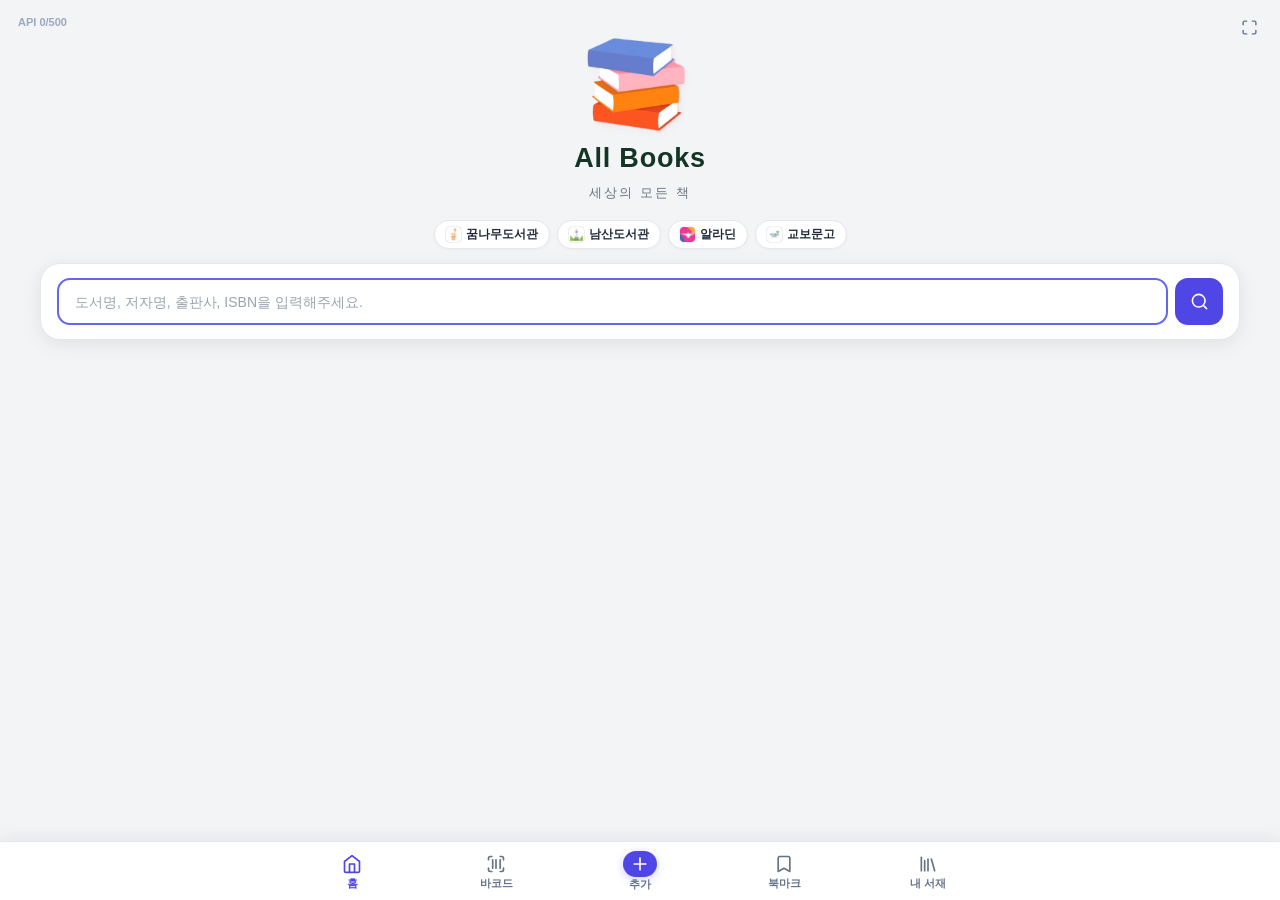
==== commit c6b3e0eb: "Add files via upload" ====
--- a/all_books.html
+++ b/all_books.html
@@ -3,7 +3,7 @@
 <head>
   <meta charset="UTF-8">
   <meta name="viewport" content="width=device-width, initial-scale=1.0, viewport-fit=cover">
-  <title>All BOOKs - 세상의 모든 책</title>
+  <title>All Books - 세상의 모든 책</title>
 
   <link rel="manifest" href="manifest.json">
   <link rel="icon" type="image/png" sizes="192x192" href="icon-192.png">
@@ -11,20 +11,24 @@
   <link rel="apple-touch-icon" sizes="180x180" href="apple-touch-icon.png">
   <meta name="theme-color" content="#4f46e5">
 
-  <link rel="stylesheet" href="styles.css?v=148">
+  <link rel="stylesheet" href="styles.css?v=150">
 </head>
 <body data-tab="home">
 
   <div class="header">
     <div class="brand-mark" onclick="resetToHomeDashboard()" title="홈 대시보드로 돌아가기">
-      <img id="mainBrandLogo" src="[data-uri]" alt="All BOOKs Logo" class="main-logo">
-      <div class="brand-wordmark"><span>All</span> BOOKs</div>
+      <img id="mainBrandLogo" src="[data-uri]" alt="All Books Logo" class="main-logo">
+      <div class="brand-wordmark"><span>All</span> Books</div>
     </div>
     <h1 class="main-headline">세상의 모든 책</h1>
   </div>
 
   <div class="api-usage-corner">
     <span id="apiUsagePill" class="api-usage-pill">API 0/500</span>
+    <button type="button" id="tabBrandCorner" class="tab-brand-corner" onclick="switchAppTab('home')" title="홈으로 이동">
+      <img id="tabCornerStackedIcon" class="tab-corner-icon" src="[data-uri]" alt="">
+      <span class="tab-corner-text">All Books</span>
+    </button>
   </div>
 
   <div class="barcode-corner">
@@ -86,7 +90,7 @@
     <div class="home-grid">
       <div class="card">
         <div class="section-title" style="justify-content: space-between; margin-bottom: 10px;">
-          <span>도서관 대여 중</span>
+          <img id="homeBorrowedTitleImg" class="home-borrowed-title-img" src="[data-uri]" alt="대여도서">
           <span id="homeBorrowedCountText" style="font-size:12px; font-weight:700; color:var(--sec-text);"></span>
         </div>
         <div id="homeReadingNowList" class="reading-now-list"></div>
@@ -935,11 +939,11 @@
   </nav>
 
   <!-- 분리된 JS 모듈 로드 (순서 유지) -->
-  <script src="icons.js?v=148"></script>
-  <script src="api.js?v=148"></script>
-  <script src="library.js?v=148"></script>
-  <script src="search.js?v=148"></script>
-  <script src="bookmark.js?v=148"></script>
-  <script src="app.js?v=148"></script>
+  <script src="icons.js?v=150"></script>
+  <script src="api.js?v=150"></script>
+  <script src="library.js?v=150"></script>
+  <script src="search.js?v=150"></script>
+  <script src="bookmark.js?v=150"></script>
+  <script src="app.js?v=150"></script>
 </body>
 </html>
--- a/styles.css
+++ b/styles.css
@@ -3489,3 +3489,58 @@
 #mainBookPlot {
   text-align: left !important;
 }
+
+
+.owned-plot-edit-footer {
+  display: flex;
+  justify-content: flex-end;
+  margin-top: 6px;
+}
+
+
+/* === 홈 '대여도서' 타이틀 이미지 === */
+.home-borrowed-title-img {
+  height: 30px;
+  width: auto;
+  object-fit: contain;
+  display: block;
+}
+
+/* === 북마크 · 내 서재 상단 좌측 All Books 브랜드 (API 배지 대체) === */
+.tab-brand-corner {
+  display: none;
+  align-items: center;
+  gap: 5px;
+  padding: 2px 4px;
+  border: none;
+  background: transparent;
+  cursor: pointer;
+  font-family: inherit;
+  color: #1e293b;
+}
+.tab-corner-icon {
+  width: 20px;
+  height: 20px;
+  object-fit: contain;
+  display: block;
+}
+.tab-corner-text {
+  font-size: 13.5px;
+  font-weight: 800;
+  letter-spacing: -0.2px;
+  color: #1e293b;
+}
+body[data-tab="bookmark"] #apiUsagePill,
+body[data-tab="library"] #apiUsagePill {
+  display: none !important;
+}
+body[data-tab="bookmark"] #tabBrandCorner,
+body[data-tab="library"] #tabBrandCorner {
+  display: inline-flex !important;
+}
+
+/* 내 북마크 · 내 서재 타이틀 한 줄 아래로 배치 */
+.app-tab-bookmark,
+.app-tab-library {
+  padding-top: 32px;
+}
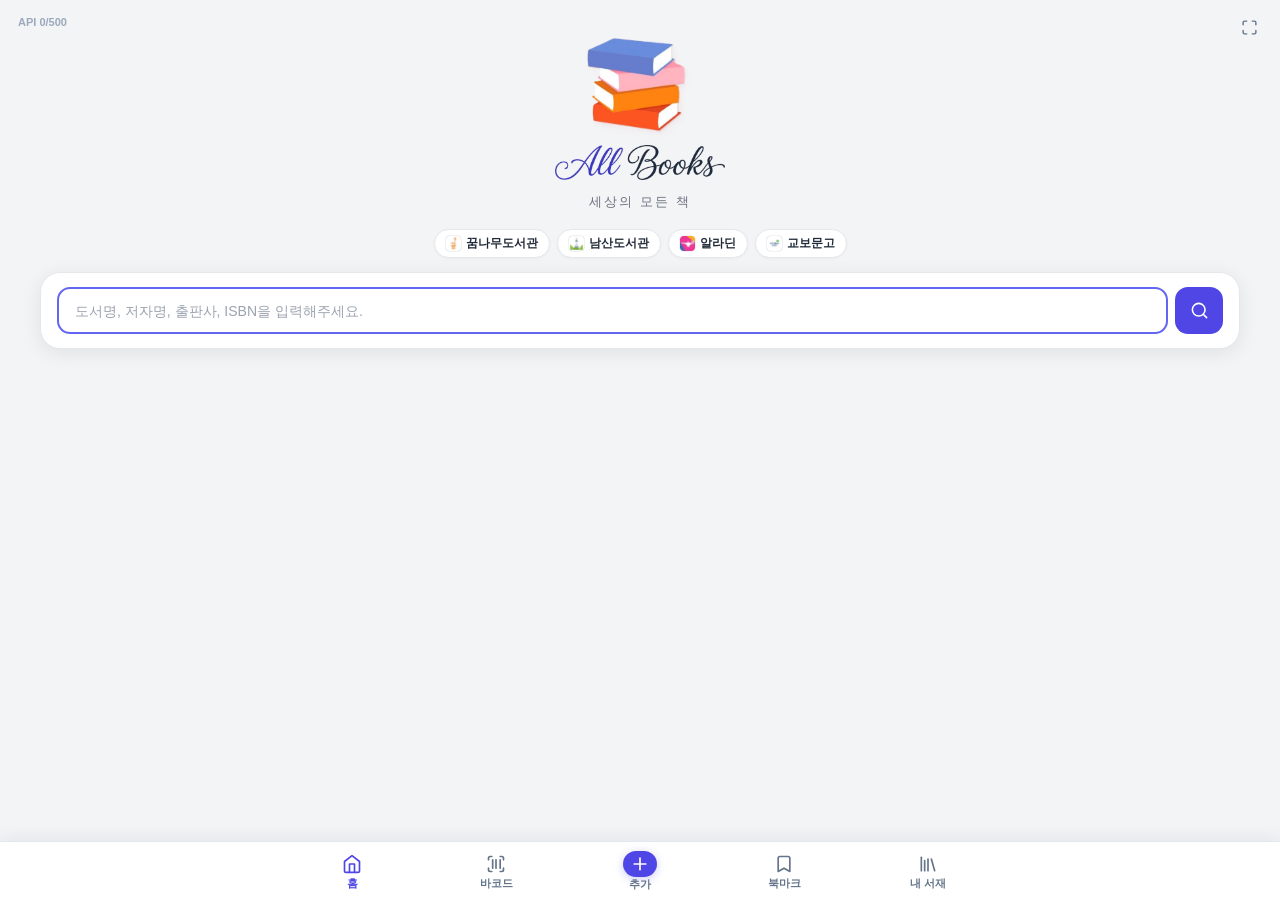
==== commit 84ddc032: "Add files via upload" ====
--- a/all_books.html
+++ b/all_books.html
@@ -11,14 +11,14 @@
   <link rel="apple-touch-icon" sizes="180x180" href="apple-touch-icon.png">
   <meta name="theme-color" content="#4f46e5">
 
-  <link rel="stylesheet" href="styles.css?v=150">
+  <link rel="stylesheet" href="styles.css?v=155">
 </head>
 <body data-tab="home">
 
   <div class="header">
     <div class="brand-mark" onclick="resetToHomeDashboard()" title="홈 대시보드로 돌아가기">
       <img id="mainBrandLogo" src="[data-uri]" alt="All Books Logo" class="main-logo">
-      <div class="brand-wordmark"><span>All</span> Books</div>
+      <img id="mainWordmarkImg" class="brand-wordmark-img" src="[data-uri]" alt="All Books">
     </div>
     <h1 class="main-headline">세상의 모든 책</h1>
   </div>
@@ -27,7 +27,7 @@
     <span id="apiUsagePill" class="api-usage-pill">API 0/500</span>
     <button type="button" id="tabBrandCorner" class="tab-brand-corner" onclick="switchAppTab('home')" title="홈으로 이동">
       <img id="tabCornerStackedIcon" class="tab-corner-icon" src="[data-uri]" alt="">
-      <span class="tab-corner-text">All Books</span>
+      <img id="tabCornerWordmarkImg" class="tab-corner-wordmark-img" src="[data-uri]" alt="All Books">
     </button>
   </div>
 
@@ -97,7 +97,7 @@
       </div>
       <div class="card">
         <div class="section-title" style="justify-content: space-between; margin-bottom: 10px;">
-          <span>오늘 뭐 읽지?</span>
+          <img id="homeWhatToReadTitleImg" class="home-borrowed-title-img" src="[data-uri]" alt="오늘 뭐 읽지?">
           <button class="owned-chip-btn indigo icon-trash-btn" onclick="pickRandomUnreadBook(true)" title="다시 뽑기" aria-label="다시 뽑기"><i data-lucide="dices" size="15"></i></button>
         </div>
         <div id="homeRandomPickContainer"></div>
@@ -939,11 +939,11 @@
   </nav>
 
   <!-- 분리된 JS 모듈 로드 (순서 유지) -->
-  <script src="icons.js?v=150"></script>
-  <script src="api.js?v=150"></script>
-  <script src="library.js?v=150"></script>
-  <script src="search.js?v=150"></script>
-  <script src="bookmark.js?v=150"></script>
-  <script src="app.js?v=150"></script>
+  <script src="icons.js?v=155"></script>
+  <script src="api.js?v=155"></script>
+  <script src="library.js?v=155"></script>
+  <script src="search.js?v=155"></script>
+  <script src="bookmark.js?v=155"></script>
+  <script src="app.js?v=155"></script>
 </body>
 </html>
--- a/styles.css
+++ b/styles.css
@@ -3313,7 +3313,6 @@
 body[data-tab="home"] .main-container {
   display: none !important;
 }
-body[data-tab="search"] .header,
 body[data-tab="search"] #homeReadingDashboard {
   display: none !important;
 }
@@ -3544,3 +3543,42 @@
 .app-tab-library {
   padding-top: 32px;
 }
+
+
+/* === 내 서재 · 북마크 헤더 타이틀 가운데 정렬 === */
+.app-tab-view .mylib-header {
+  position: relative;
+  justify-content: center !important;
+  align-items: center;
+  min-height: 36px;
+}
+.app-tab-view .mylib-header-title {
+  justify-content: center;
+  text-align: center;
+}
+.app-tab-view .mylib-header-actions {
+  position: absolute;
+  right: 2px;
+  top: 50%;
+  transform: translateY(-50%);
+}
+
+
+/* === All Books 필기체 워드마크 로고 === */
+.brand-wordmark-img {
+  height: 36px;
+  width: auto;
+  object-fit: contain;
+  display: block;
+}
+@media (max-width: 440px) {
+  .brand-wordmark-img {
+    height: 30px;
+  }
+}
+.tab-corner-wordmark-img {
+  height: 18px;
+  width: auto;
+  object-fit: contain;
+  display: block;
+}
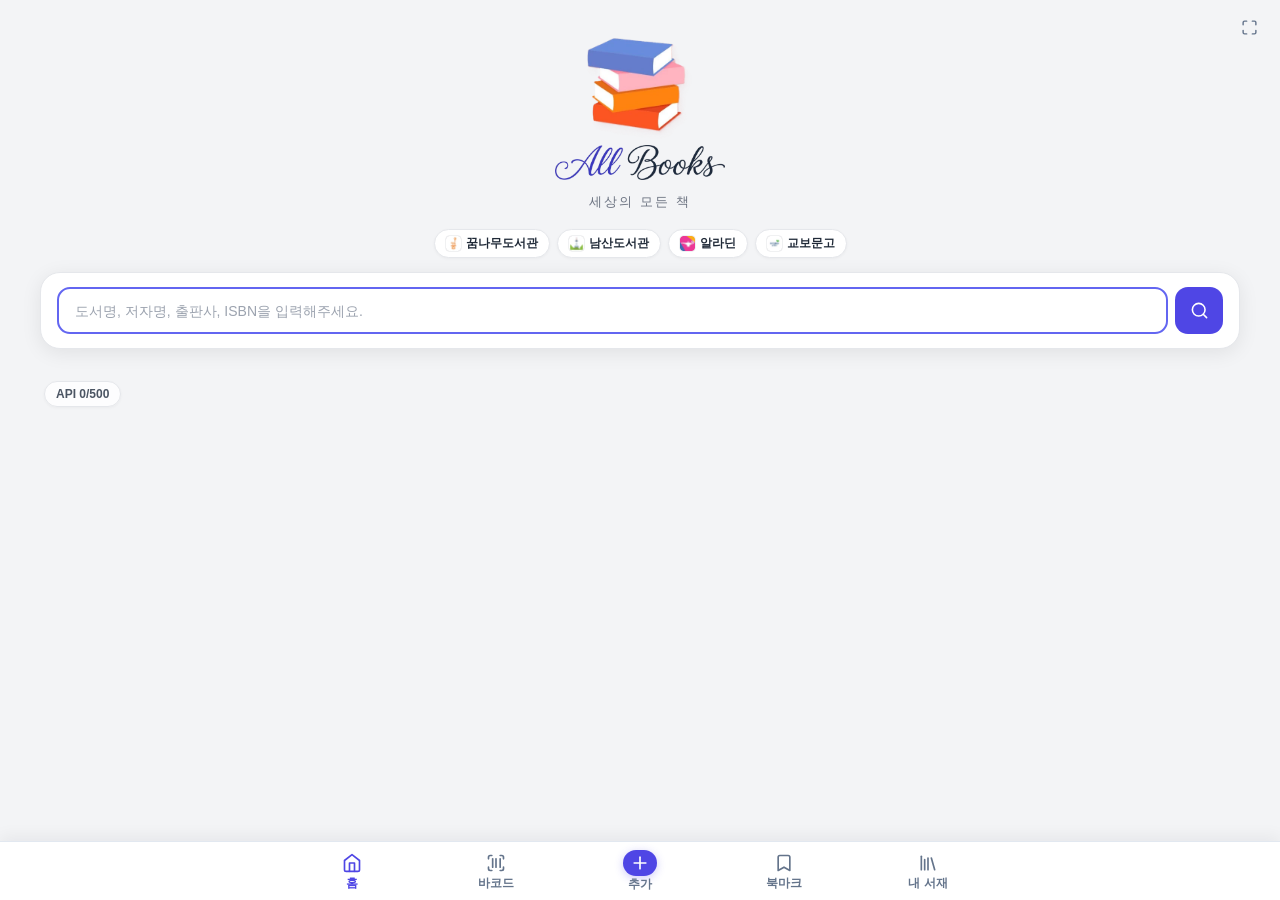
==== commit 608242de: "Add files via upload" ====
--- a/all_books.html
+++ b/all_books.html
@@ -11,20 +11,20 @@
   <link rel="apple-touch-icon" sizes="180x180" href="apple-touch-icon.png">
   <meta name="theme-color" content="#4f46e5">
 
-  <link rel="stylesheet" href="styles.css?v=155">
+  <link rel="stylesheet" as="style" crossorigin href="https://cdn.jsdelivr.net/gh/orioncactus/pretendard@v1.3.9/dist/web/variable/pretendardvariable-dynamic-subset.min.css">
+  <link rel="stylesheet" href="styles.css?v=156">
 </head>
 <body data-tab="home">
 
-  <div class="header">
+  <header class="header">
     <div class="brand-mark" onclick="resetToHomeDashboard()" title="홈 대시보드로 돌아가기">
       <img id="mainBrandLogo" src="[data-uri]" alt="All Books Logo" class="main-logo">
       <img id="mainWordmarkImg" class="brand-wordmark-img" src="[data-uri]" alt="All Books">
     </div>
     <h1 class="main-headline">세상의 모든 책</h1>
-  </div>
+  </header>
 
   <div class="api-usage-corner">
-    <span id="apiUsagePill" class="api-usage-pill">API 0/500</span>
     <button type="button" id="tabBrandCorner" class="tab-brand-corner" onclick="switchAppTab('home')" title="홈으로 이동">
       <img id="tabCornerStackedIcon" class="tab-corner-icon" src="[data-uri]" alt="">
       <img id="tabCornerWordmarkImg" class="tab-corner-wordmark-img" src="[data-uri]" alt="All Books">
@@ -32,11 +32,15 @@
   </div>
 
   <div class="barcode-corner">
+    <button type="button" id="themeToggleBtn" class="barcode-icon-btn" onclick="toggleAppTheme()" title="다크 모드 전환" aria-label="다크 모드 전환">
+      <i data-lucide="moon" size="16"></i>
+    </button>
     <button type="button" id="fullscreenToggleBtn" class="barcode-icon-btn" onclick="toggleAppFullscreen()" title="전체화면 전환" aria-label="전체화면 전환">
       <i data-lucide="maximize" size="17"></i>
     </button>
   </div>
 
+  <main class="app-main">
   <div class="search-container">
     <div class="top-quick-links" style="margin: 0 auto 10px auto;" aria-label="주요 도서관 및 서점 바로가기">
       <a href="https://www.yslibrary.or.kr/dream/menu/10102/program/30037/searchSimple.do" target="_blank" rel="noopener" class="top-quick-btn">
@@ -160,41 +164,41 @@
           <div class="link-group">
             <div class="link-group-title">즐겨찾는 도서관</div>
             <div class="link-grid ebook-icon-grid">
-              <a href="#" class="link-pill icon-only-pill color-lib dynamic-link" data-template="https://www.millie.co.kr/v3/search/result/{kw}" target="_blank" rel="noopener" title="밀리의 서재" aria-label="밀리의 서재"><img src="[data-uri]" data-icon="millie" class="site-logo" alt="밀리의 서재"></a>
-              <a href="#" class="link-pill icon-only-pill color-used dynamic-link" data-template="https://www.aladin.co.kr/search/wsearchresult.aspx?SearchTarget=Used&KeyWord={kw}&OutStock=0&ViewType=Detail&KeyFullWord={kw}&KeyLastWord={kw}&CategorySearch=&chkKeyTitle=&chkKeyAuthor=&chkKeyPublisher=&chkKeyISBN=&chkKeyTag=&chkKeyTOC=&chkKeySubject=" target="_blank" rel="noopener" title="알라딘 중고" aria-label="알라딘 중고"><img src="[data-uri]" data-icon="aladin_used" class="site-logo" alt="알라딘 중고"></a>
-              <a href="#" class="link-pill icon-only-pill color-lib dynamic-link" data-template="https://elib.seoul.go.kr/contents/search/content?t=EB&k={kw}" target="_blank" rel="noopener" title="서울시 전자도서관" aria-label="서울시 전자도서관"><img src="[data-uri]" data-icon="seoul_lib" class="site-logo" alt="서울시 전자도서관"></a>
-              <a href="#" class="link-pill icon-only-pill color-lib dynamic-link" data-template="https://e-lib.sen.go.kr/contents/search?type=&searchOpt=0&searchKeyword={kw}" target="_blank" rel="noopener" title="서울교육청 도서관" aria-label="서울교육청 도서관"><img src="[data-uri]" data-icon="seoul_edu" class="site-logo" alt="서울교육청 도서관"></a>
-              <a href="#" class="link-pill icon-only-pill color-lib dynamic-link" data-template="https://lib.ewha.ac.kr/searchA/ebz?st=KWRD&si=TOTAL&q={kw}" target="_blank" rel="noopener" title="이화여대 전자도서관" aria-label="이화여대 전자도서관"><img src="[data-uri]" data-icon="ewha" class="site-logo" alt="이화여대 전자도서관"></a>
+              <a href="#" class="link-pill icon-only-pill color-lib dynamic-link" data-template="https://www.millie.co.kr/v3/search/result/{kw}" target="_blank" rel="noopener" title="밀리의 서재" aria-label="밀리의 서재"><img src="[data-uri]" data-icon="millie" class="site-logo" alt="밀리의 서재"><span class="lib-pill-label">밀리</span></a>
+              <a href="#" class="link-pill icon-only-pill color-used dynamic-link" data-template="https://www.aladin.co.kr/search/wsearchresult.aspx?SearchTarget=Used&KeyWord={kw}&OutStock=0&ViewType=Detail&KeyFullWord={kw}&KeyLastWord={kw}&CategorySearch=&chkKeyTitle=&chkKeyAuthor=&chkKeyPublisher=&chkKeyISBN=&chkKeyTag=&chkKeyTOC=&chkKeySubject=" target="_blank" rel="noopener" title="알라딘 중고" aria-label="알라딘 중고"><img src="[data-uri]" data-icon="aladin_used" class="site-logo" alt="알라딘 중고"><span class="lib-pill-label">알라딘중고</span></a>
+              <a href="#" class="link-pill icon-only-pill color-lib dynamic-link" data-template="https://elib.seoul.go.kr/contents/search/content?t=EB&k={kw}" target="_blank" rel="noopener" title="서울시 전자도서관" aria-label="서울시 전자도서관"><img src="[data-uri]" data-icon="seoul_lib" class="site-logo" alt="서울시 전자도서관"><span class="lib-pill-label">서울전자</span></a>
+              <a href="#" class="link-pill icon-only-pill color-lib dynamic-link" data-template="https://e-lib.sen.go.kr/contents/search?type=&searchOpt=0&searchKeyword={kw}" target="_blank" rel="noopener" title="서울교육청 도서관" aria-label="서울교육청 도서관"><img src="[data-uri]" data-icon="seoul_edu" class="site-logo" alt="서울교육청 도서관"><span class="lib-pill-label">서울교육청</span></a>
+              <a href="#" class="link-pill icon-only-pill color-lib dynamic-link" data-template="https://lib.ewha.ac.kr/searchA/ebz?st=KWRD&si=TOTAL&q={kw}" target="_blank" rel="noopener" title="이화여대 전자도서관" aria-label="이화여대 전자도서관"><img src="[data-uri]" data-icon="ewha" class="site-logo" alt="이화여대 전자도서관"><span class="lib-pill-label">이화여대</span></a>
             </div>
           </div>
 
           <div class="link-group">
             <div class="link-group-title">서울시 자치구 전자도서관</div>
             <div class="link-grid ebook-icon-grid">
-              <a href="#" class="link-pill icon-only-pill color-lib dynamic-link" data-template="https://ydplib.dkyobobook.co.kr/search/searchList.ink?schClst=all&schDvsn=000&orderByKey=&schTxt={kw}" target="_blank" rel="noopener" title="영등포구" aria-label="영등포구"><img src="[data-uri]" data-icon="yeongdeungpo" class="site-logo" alt="영등포구"></a>
-              <a href="#" class="link-pill icon-only-pill color-lib dynamic-link" data-template="https://splib.dkyobobook.co.kr/search/searchList.ink?schClst=all&schDvsn=000&orderByKey=&schTxt={kw}" target="_blank" rel="noopener" title="송파구" aria-label="송파구"><img src="[data-uri]" data-icon="songpa" class="site-logo" alt="송파구"></a>
-              <a href="#" class="link-pill icon-only-pill color-lib dynamic-link" data-template="https://gdlib.dkyobobook.co.kr/search/searchList.ink?schDvsn=000&orderByKey=&schClst=all&schTxt={kw}" target="_blank" rel="noopener" title="강동구A" aria-label="강동구A"><img src="[data-uri]" data-icon="gangdong_a" class="site-logo" alt="강동구A"></a>
-              <a href="#" class="link-pill icon-only-pill color-lib dynamic-link" data-template="https://ebook.jungnanglib.seoul.kr/elibrary-front/search/searchList.ink?schClst=all&schDvsn=000&orderByKey=&schTxt={kw}" target="_blank" rel="noopener" title="중랑구" aria-label="중랑구"><img src="[data-uri]" data-icon="jungnang" class="site-logo" alt="중랑구"></a>
-              <a href="#" class="link-pill icon-only-pill color-lib dynamic-link" data-template="https://e-book.l4d.or.kr/elibrary-front/search/searchList.ink?schClst=all&schDvsn=000&orderByKey=&schTxt={kw}" target="_blank" rel="noopener" title="동대문구" aria-label="동대문구"><img src="[data-uri]" data-icon="dongdaemun" class="site-logo" alt="동대문구"></a>
-              <a href="#" class="link-pill icon-only-pill color-lib dynamic-link" data-template="https://elibrary.sblib.seoul.kr/elibrary-front/search/searchList.ink?schClst=all&schDvsn=000&orderByKey=&schTxt={kw}" target="_blank" rel="noopener" title="성북구" aria-label="성북구"><img src="[data-uri]" data-icon="seongbuk" class="site-logo" alt="성북구"></a>
-              <a href="#" class="link-pill icon-only-pill color-lib dynamic-link" data-template="https://e-lib.gwanak.go.kr/search/?srch_order=total&src_key={kw}" target="_blank" rel="noopener" title="관악구" aria-label="관악구"><img src="[data-uri]" data-icon="gwanak" class="site-logo" alt="관악구"></a>
-              <a href="#" class="link-pill icon-only-pill color-lib dynamic-link" data-template="https://ebook.yslibrary.or.kr/elibrary-front/search/searchList.ink?schDvsn=000&orderByKey=&schClst=all&schTxt={kw}" target="_blank" rel="noopener" title="용산구" aria-label="용산구"><img src="[data-uri]" data-icon="yongsan" class="site-logo" alt="용산구"></a>
-              <a href="#" class="link-pill icon-only-pill color-lib dynamic-link" data-template="https://ebook.gdlibrary.or.kr/search/?srch_order=total&src_key={kw}" target="_blank" rel="noopener" title="강동구B" aria-label="강동구B"><img src="[data-uri]" data-icon="gangdong_b" class="site-logo" alt="강동구B"></a>
-              <a href="#" class="link-pill icon-only-pill color-lib dynamic-link" data-template="https://eb.nowonlib.kr/elibrary-front/search/searchList.ink?schClst=all&schDvsn=000&orderByKey=&schTxt={kw}" target="_blank" rel="noopener" title="노원구" aria-label="노원구"><img src="[data-uri]" data-icon="nowon" class="site-logo" alt="노원구"></a>
+              <a href="#" class="link-pill icon-only-pill color-lib dynamic-link" data-template="https://ydplib.dkyobobook.co.kr/search/searchList.ink?schClst=all&schDvsn=000&orderByKey=&schTxt={kw}" target="_blank" rel="noopener" title="영등포구" aria-label="영등포구"><img src="[data-uri]" data-icon="yeongdeungpo" class="site-logo" alt="영등포구"><span class="lib-pill-label">영등포</span></a>
+              <a href="#" class="link-pill icon-only-pill color-lib dynamic-link" data-template="https://splib.dkyobobook.co.kr/search/searchList.ink?schClst=all&schDvsn=000&orderByKey=&schTxt={kw}" target="_blank" rel="noopener" title="송파구" aria-label="송파구"><img src="[data-uri]" data-icon="songpa" class="site-logo" alt="송파구"><span class="lib-pill-label">송파</span></a>
+              <a href="#" class="link-pill icon-only-pill color-lib dynamic-link" data-template="https://gdlib.dkyobobook.co.kr/search/searchList.ink?schDvsn=000&orderByKey=&schClst=all&schTxt={kw}" target="_blank" rel="noopener" title="강동구A" aria-label="강동구A"><img src="[data-uri]" data-icon="gangdong_a" class="site-logo" alt="강동구A"><span class="lib-pill-label">강동A</span></a>
+              <a href="#" class="link-pill icon-only-pill color-lib dynamic-link" data-template="https://ebook.jungnanglib.seoul.kr/elibrary-front/search/searchList.ink?schClst=all&schDvsn=000&orderByKey=&schTxt={kw}" target="_blank" rel="noopener" title="중랑구" aria-label="중랑구"><img src="[data-uri]" data-icon="jungnang" class="site-logo" alt="중랑구"><span class="lib-pill-label">중랑</span></a>
+              <a href="#" class="link-pill icon-only-pill color-lib dynamic-link" data-template="https://e-book.l4d.or.kr/elibrary-front/search/searchList.ink?schClst=all&schDvsn=000&orderByKey=&schTxt={kw}" target="_blank" rel="noopener" title="동대문구" aria-label="동대문구"><img src="[data-uri]" data-icon="dongdaemun" class="site-logo" alt="동대문구"><span class="lib-pill-label">동대문</span></a>
+              <a href="#" class="link-pill icon-only-pill color-lib dynamic-link" data-template="https://elibrary.sblib.seoul.kr/elibrary-front/search/searchList.ink?schClst=all&schDvsn=000&orderByKey=&schTxt={kw}" target="_blank" rel="noopener" title="성북구" aria-label="성북구"><img src="[data-uri]" data-icon="seongbuk" class="site-logo" alt="성북구"><span class="lib-pill-label">성북</span></a>
+              <a href="#" class="link-pill icon-only-pill color-lib dynamic-link" data-template="https://e-lib.gwanak.go.kr/search/?srch_order=total&src_key={kw}" target="_blank" rel="noopener" title="관악구" aria-label="관악구"><img src="[data-uri]" data-icon="gwanak" class="site-logo" alt="관악구"><span class="lib-pill-label">관악</span></a>
+              <a href="#" class="link-pill icon-only-pill color-lib dynamic-link" data-template="https://ebook.yslibrary.or.kr/elibrary-front/search/searchList.ink?schDvsn=000&orderByKey=&schClst=all&schTxt={kw}" target="_blank" rel="noopener" title="용산구" aria-label="용산구"><img src="[data-uri]" data-icon="yongsan" class="site-logo" alt="용산구"><span class="lib-pill-label">용산</span></a>
+              <a href="#" class="link-pill icon-only-pill color-lib dynamic-link" data-template="https://ebook.gdlibrary.or.kr/search/?srch_order=total&src_key={kw}" target="_blank" rel="noopener" title="강동구B" aria-label="강동구B"><img src="[data-uri]" data-icon="gangdong_b" class="site-logo" alt="강동구B"><span class="lib-pill-label">강동B</span></a>
+              <a href="#" class="link-pill icon-only-pill color-lib dynamic-link" data-template="https://eb.nowonlib.kr/elibrary-front/search/searchList.ink?schClst=all&schDvsn=000&orderByKey=&schTxt={kw}" target="_blank" rel="noopener" title="노원구" aria-label="노원구"><img src="[data-uri]" data-icon="nowon" class="site-logo" alt="노원구"><span class="lib-pill-label">노원</span></a>
 
               <details class="hidden-districts">
                 <summary>미가입 자치구 펼치기</summary>
                 <div class="link-grid ebook-icon-grid" style="margin-top: 8px;">
-                  <a href="#" class="link-pill icon-only-pill color-lib dynamic-link" data-template="https://ebook.mapo.go.kr/elibrary-front/search/searchList.ink?schDvsn=000&orderByKey=&schClst=all&schTxt={kw}" target="_blank" rel="noopener" title="마포구" aria-label="마포구"><img src="[data-uri]" data-icon="mapo" class="site-logo" alt="마포구"></a>
-                  <a href="#" class="link-pill icon-only-pill color-lib dynamic-link" data-template="https://elib.dobong.kr/elibrary-front/search/searchList.ink?schClst=all&schDvsn=000&orderByKey=&schTxt={kw}" target="_blank" rel="noopener" title="도봉구" aria-label="도봉구"><img src="[data-uri]" data-icon="dobong" class="site-logo" alt="도봉구"></a>
-                  <a href="#" class="link-pill icon-only-pill color-lib dynamic-link" data-template="https://ebook.gangseo.seoul.kr/search/?srch_order=total&src_key={kw}" target="_blank" rel="noopener" title="강서구" aria-label="강서구"><img src="[data-uri]" data-icon="gangseo" class="site-logo" alt="강서구"></a>
-                  <a href="#" class="link-pill icon-only-pill color-lib dynamic-link" data-template="https://elib.jongno.go.kr/search/?srch_order=total&src_key={kw}" target="_blank" rel="noopener" title="종로구" aria-label="종로구"><img src="[data-uri]" data-icon="jongno" class="site-logo" alt="종로구"></a>
-                  <a href="#" class="link-pill icon-only-pill color-lib dynamic-link" data-template="https://ebook.dongjak.go.kr/elibrary-front/search/searchList.ink?schClst=all&schDvsn=000&orderByKey=&schTxt={kw}" target="_blank" rel="noopener" title="동작구" aria-label="동작구"><img src="[data-uri]" data-icon="dongjak" class="site-logo" alt="동작구"></a>
-                  <a href="#" class="link-pill icon-only-pill color-lib dynamic-link" data-template="https://elib.geumcheonlib.seoul.kr/FxLibrary/m/product/search/?searchstr={kw}" target="_blank" rel="noopener" title="금천구" aria-label="금천구"><img src="[data-uri]" data-icon="geumcheon" class="site-logo" alt="금천구"></a>
-                  <a href="#" class="link-pill icon-only-pill color-lib dynamic-link" data-template="https://ebook.guro.go.kr/elibrary-front/search/searchList.ink?schClst=all&schDvsn=000&orderByKey=&schTxt={kw}" target="_blank" rel="noopener" title="구로구" aria-label="구로구"><img src="[data-uri]" data-icon="guro" class="site-logo" alt="구로구"></a>
-                  <a href="#" class="link-pill icon-only-pill color-lib dynamic-link" data-template="https://ebook.junggulib.or.kr/elibrary-front/search/searchList.ink?schClst=all&schDvsn=000&orderByKey=&schTxt={kw}" target="_blank" rel="noopener" title="중구" aria-label="중구"><img src="[data-uri]" data-icon="junggu" class="site-logo" alt="중구"></a>
-                  <a href="#" class="link-pill icon-only-pill color-lib dynamic-link" data-template="https://ebook.yangcheon.or.kr/elibrary-front/search/searchList.ink?schDvsn=000&orderByKey=&schClst=all&schTxt={kw}" target="_blank" rel="noopener" title="양천구" aria-label="양천구"><img src="[data-uri]" data-icon="yangcheon" class="site-logo" alt="양천구"></a>
-                  <a href="#" class="link-pill icon-only-pill color-lib dynamic-link" data-template="https://ebook.gblib.or.kr/elibrary-front/search/searchList.ink?schClst=all&schDvsn=000&orderByKey=&schTxt={kw}" target="_blank" rel="noopener" title="강북구" aria-label="강북구"><img src="[data-uri]" data-icon="gangbuk" class="site-logo" alt="강북구"></a>
+                  <a href="#" class="link-pill icon-only-pill color-lib dynamic-link" data-template="https://ebook.mapo.go.kr/elibrary-front/search/searchList.ink?schDvsn=000&orderByKey=&schClst=all&schTxt={kw}" target="_blank" rel="noopener" title="마포구" aria-label="마포구"><img src="[data-uri]" data-icon="mapo" class="site-logo" alt="마포구"><span class="lib-pill-label">마포</span></a>
+                  <a href="#" class="link-pill icon-only-pill color-lib dynamic-link" data-template="https://elib.dobong.kr/elibrary-front/search/searchList.ink?schClst=all&schDvsn=000&orderByKey=&schTxt={kw}" target="_blank" rel="noopener" title="도봉구" aria-label="도봉구"><img src="[data-uri]" data-icon="dobong" class="site-logo" alt="도봉구"><span class="lib-pill-label">도봉</span></a>
+                  <a href="#" class="link-pill icon-only-pill color-lib dynamic-link" data-template="https://ebook.gangseo.seoul.kr/search/?srch_order=total&src_key={kw}" target="_blank" rel="noopener" title="강서구" aria-label="강서구"><img src="[data-uri]" data-icon="gangseo" class="site-logo" alt="강서구"><span class="lib-pill-label">강서</span></a>
+                  <a href="#" class="link-pill icon-only-pill color-lib dynamic-link" data-template="https://elib.jongno.go.kr/search/?srch_order=total&src_key={kw}" target="_blank" rel="noopener" title="종로구" aria-label="종로구"><img src="[data-uri]" data-icon="jongno" class="site-logo" alt="종로구"><span class="lib-pill-label">종로</span></a>
+                  <a href="#" class="link-pill icon-only-pill color-lib dynamic-link" data-template="https://ebook.dongjak.go.kr/elibrary-front/search/searchList.ink?schClst=all&schDvsn=000&orderByKey=&schTxt={kw}" target="_blank" rel="noopener" title="동작구" aria-label="동작구"><img src="[data-uri]" data-icon="dongjak" class="site-logo" alt="동작구"><span class="lib-pill-label">동작</span></a>
+                  <a href="#" class="link-pill icon-only-pill color-lib dynamic-link" data-template="https://elib.geumcheonlib.seoul.kr/FxLibrary/m/product/search/?searchstr={kw}" target="_blank" rel="noopener" title="금천구" aria-label="금천구"><img src="[data-uri]" data-icon="geumcheon" class="site-logo" alt="금천구"><span class="lib-pill-label">금천</span></a>
+                  <a href="#" class="link-pill icon-only-pill color-lib dynamic-link" data-template="https://ebook.guro.go.kr/elibrary-front/search/searchList.ink?schClst=all&schDvsn=000&orderByKey=&schTxt={kw}" target="_blank" rel="noopener" title="구로구" aria-label="구로구"><img src="[data-uri]" data-icon="guro" class="site-logo" alt="구로구"><span class="lib-pill-label">구로</span></a>
+                  <a href="#" class="link-pill icon-only-pill color-lib dynamic-link" data-template="https://ebook.junggulib.or.kr/elibrary-front/search/searchList.ink?schClst=all&schDvsn=000&orderByKey=&schTxt={kw}" target="_blank" rel="noopener" title="중구" aria-label="중구"><img src="[data-uri]" data-icon="junggu" class="site-logo" alt="중구"><span class="lib-pill-label">중구</span></a>
+                  <a href="#" class="link-pill icon-only-pill color-lib dynamic-link" data-template="https://ebook.yangcheon.or.kr/elibrary-front/search/searchList.ink?schDvsn=000&orderByKey=&schClst=all&schTxt={kw}" target="_blank" rel="noopener" title="양천구" aria-label="양천구"><img src="[data-uri]" data-icon="yangcheon" class="site-logo" alt="양천구"><span class="lib-pill-label">양천</span></a>
+                  <a href="#" class="link-pill icon-only-pill color-lib dynamic-link" data-template="https://ebook.gblib.or.kr/elibrary-front/search/searchList.ink?schClst=all&schDvsn=000&orderByKey=&schTxt={kw}" target="_blank" rel="noopener" title="강북구" aria-label="강북구"><img src="[data-uri]" data-icon="gangbuk" class="site-logo" alt="강북구"><span class="lib-pill-label">강북</span></a>
                 </div>
               </details>
             </div>
@@ -203,8 +207,8 @@
           <div class="link-group">
             <div class="link-group-title">그 외</div>
             <div class="link-grid ebook-icon-grid">
-              <a href="#" class="link-pill icon-only-pill color-store dynamic-link" data-template="https://play.google.com/store/search?q={kw}&c=books&hl=ko" target="_blank" rel="noopener" title="구글 플레이북" aria-label="구글 플레이북"><img src="[data-uri]" data-icon="googleplaybook" class="site-logo" alt="구글 플레이북"></a>
-              <a href="#" class="link-pill icon-only-pill color-free dynamic-link" data-template="https://archive.org/search?query={kw}&and%5B%5D=mediatype%3A%22texts%22" target="_blank" rel="noopener" title="인터넷 아카이브" aria-label="인터넷 아카이브"><img src="[data-uri]" data-icon="internetarchive" class="site-logo" alt="인터넷 아카이브"></a>
+              <a href="#" class="link-pill icon-only-pill color-store dynamic-link" data-template="https://play.google.com/store/search?q={kw}&c=books&hl=ko" target="_blank" rel="noopener" title="구글 플레이북" aria-label="구글 플레이북"><img src="[data-uri]" data-icon="googleplaybook" class="site-logo" alt="구글 플레이북"><span class="lib-pill-label">플레이북</span></a>
+              <a href="#" class="link-pill icon-only-pill color-free dynamic-link" data-template="https://archive.org/search?query={kw}&and%5B%5D=mediatype%3A%22texts%22" target="_blank" rel="noopener" title="인터넷 아카이브" aria-label="인터넷 아카이브"><img src="[data-uri]" data-icon="internetarchive" class="site-logo" alt="인터넷 아카이브"><span class="lib-pill-label">아카이브</span></a>
             </div>
           </div>
         </div>
@@ -244,6 +248,10 @@
 
     </div>
   </div>
+  <footer class="app-footer" aria-label="API 사용량 및 앱 정보">
+    <span id="apiUsagePill" class="api-usage-pill" title="오늘 정보나루 API 사용량">API 0/500</span>
+  </footer>
+  </main>
 
   <!-- 좌측 하단: 내 북마크 FAB -->
   <div id="fabContainer" class="fab-container">
@@ -707,62 +715,6 @@
         <div id="ownedBookCandidatesList" class="owned-cand-scroll"></div>
       </div>
 
-      <!-- 출간일 · 분류 · ISBN · 출판사 · 저자 · 저자 외 -->
-      <div class="owned-meta-table">
-        <div class="owned-meta-row">
-          <div class="owned-meta-key clickable-meta-key" onclick="openOwnedMetaExternalLink('aladin')" title="알라딘 책 정보 페이지로 이동">출간일</div>
-          <div class="owned-meta-val-wrap">
-            <button type="button" id="ownedMetaBtn_pubYear" class="owned-meta-val-btn is-empty" onclick="startInlineMetaEdit('pubYear')"></button>
-            <input type="text" id="ownedInputPubYear" class="owned-meta-inline-input hidden" placeholder="예: 2025" onblur="finishInlineMetaEdit('pubYear')" onkeydown="if(event.key==='Enter'){event.preventDefault(); this.blur();}">
-          </div>
-        </div>
-        <div class="owned-meta-row">
-          <div class="owned-meta-key clickable-meta-key" onclick="openOwnedMetaExternalLink('aladin')" title="알라딘 책 정보 페이지로 이동">분류</div>
-          <div class="owned-meta-val-wrap">
-            <button type="button" id="ownedMetaBtn_kdc" class="owned-meta-val-btn is-empty" onclick="startInlineMetaEdit('kdc')"></button>
-            <input type="text" id="ownedInputKdc" class="owned-meta-inline-input hidden" placeholder="예: 문학" onblur="finishInlineMetaEdit('kdc')" onkeydown="if(event.key==='Enter'){event.preventDefault(); this.blur();}">
-          </div>
-        </div>
-        <div class="owned-meta-row">
-          <div class="owned-meta-key clickable-meta-key" onclick="openOwnedMetaExternalLink('aladin')" title="알라딘 책 정보 페이지로 이동">ISBN</div>
-          <div class="owned-meta-val-wrap">
-            <button type="button" id="ownedMetaBtn_isbn" class="owned-meta-val-btn is-empty" onclick="startInlineMetaEdit('isbn')"></button>
-            <input type="text" id="ownedInputIsbn" class="owned-meta-inline-input hidden" placeholder="10 또는 13자리" onblur="finishInlineMetaEdit('isbn');" onkeydown="if(event.key==='Enter'){event.preventDefault(); this.blur();}">
-          </div>
-        </div>
-        <div class="owned-meta-row">
-          <div class="owned-meta-key clickable-meta-key" onclick="openOwnedMetaExternalLink('aladin')" title="알라딘 책 정보 페이지로 이동">출판사</div>
-          <div class="owned-meta-val-wrap">
-            <button type="button" id="ownedMetaBtn_publisher" class="owned-meta-val-btn is-empty" onclick="startInlineMetaEdit('publisher')"></button>
-            <input type="text" id="ownedInputPublisher" class="owned-meta-inline-input hidden" placeholder="출판사명" onblur="finishInlineMetaEdit('publisher')" onkeydown="if(event.key==='Enter'){event.preventDefault(); this.blur();}">
-          </div>
-        </div>
-        <div class="owned-meta-row">
-          <div class="owned-meta-key clickable-meta-key" onclick="openOwnedMetaExternalLink('aladin')" title="알라딘 책 정보 페이지로 이동">저자</div>
-          <div class="owned-meta-val-wrap has-trailing-btn">
-            <button type="button" id="ownedMetaBtn_author" class="owned-meta-val-btn is-empty" style="flex:1; min-width:0;" onclick="startInlineMetaEdit('author')"></button>
-            <input type="text" id="ownedInputAuthor" class="owned-meta-inline-input hidden" style="flex:1; min-width:0;" placeholder="저자명" onblur="finishInlineMetaEdit('author')" onkeydown="if(event.key==='Enter'){event.preventDefault(); this.blur();}">
-            <button type="button" id="ownedMetaAuthorSubBtn" class="meta-author-mini-sub hidden" onclick="event.stopPropagation(); toggleFollowMetaAuthor();" title="관심 저자 구독" aria-label="관심 저자 구독">+</button>
-          </div>
-        </div>
-        <div class="owned-meta-row">
-          <div class="owned-meta-key clickable-meta-key" onclick="openOwnedMetaExternalLink('aladin')" title="알라딘 책 정보 페이지로 이동">저자 외</div>
-          <div class="owned-meta-val-wrap">
-            <button type="button" id="ownedMetaBtn_translator" class="owned-meta-val-btn is-empty" onclick="startInlineMetaEdit('translator')"></button>
-            <input type="text" id="ownedInputTranslator" class="owned-meta-inline-input hidden" placeholder="옮긴이, 감수, 엮은이 등" onblur="finishInlineMetaEdit('translator')" onkeydown="if(event.key==='Enter'){event.preventDefault(); this.blur();}">
-          </div>
-        </div>
-      </div>
-
-      <!-- 책 소개 카드 (카드 클릭 시 3줄 접힘/펼침) -->
-      <div id="ownedMetaPlotBox" class="owned-meta-plot-box hidden" onclick="handleOwnedMetaPlotBoxClick(event)">
-        <div class="owned-meta-plot-header">
-          <span id="ownedMetaPlotHeading" class="owned-meta-plot-heading">책 소개</span>
-        </div>
-        <div id="ownedMetaPlotBody" class="owned-meta-plot-body is-clamped"></div>
-        <div id="ownedAuthorBioBox" class="owned-author-bio-box hidden"></div>
-      </div>
-
       <!-- 상태 · 형태 · 대여처 · 반납일 · 진행도 · 평점 · 태그 -->
       <div class="owned-ridi-panel">
         <div class="ridi-filter-row">
@@ -848,6 +800,66 @@
         <input type="text" id="ownedInputMemo" class="form-input" placeholder="개인 메모를 남겨보세요.">
       </div>
 
+
+      <details class="owned-meta-accordion">
+        <summary class="owned-meta-accordion-summary">서지 정보 · 책 소개 · 저자의 다른 도서</summary>
+        <div class="owned-meta-accordion-body">
+      <!-- 출간일 · 분류 · ISBN · 출판사 · 저자 · 저자 외 -->
+      <div class="owned-meta-table">
+        <div class="owned-meta-row">
+          <div class="owned-meta-key clickable-meta-key" onclick="openOwnedMetaExternalLink('aladin')" title="알라딘 책 정보 페이지로 이동">출간일</div>
+          <div class="owned-meta-val-wrap">
+            <button type="button" id="ownedMetaBtn_pubYear" class="owned-meta-val-btn is-empty" onclick="startInlineMetaEdit('pubYear')"></button>
+            <input type="text" id="ownedInputPubYear" class="owned-meta-inline-input hidden" placeholder="예: 2025" onblur="finishInlineMetaEdit('pubYear')" onkeydown="if(event.key==='Enter'){event.preventDefault(); this.blur();}">
+          </div>
+        </div>
+        <div class="owned-meta-row">
+          <div class="owned-meta-key clickable-meta-key" onclick="openOwnedMetaExternalLink('aladin')" title="알라딘 책 정보 페이지로 이동">분류</div>
+          <div class="owned-meta-val-wrap">
+            <button type="button" id="ownedMetaBtn_kdc" class="owned-meta-val-btn is-empty" onclick="startInlineMetaEdit('kdc')"></button>
+            <input type="text" id="ownedInputKdc" class="owned-meta-inline-input hidden" placeholder="예: 문학" onblur="finishInlineMetaEdit('kdc')" onkeydown="if(event.key==='Enter'){event.preventDefault(); this.blur();}">
+          </div>
+        </div>
+        <div class="owned-meta-row">
+          <div class="owned-meta-key clickable-meta-key" onclick="openOwnedMetaExternalLink('aladin')" title="알라딘 책 정보 페이지로 이동">ISBN</div>
+          <div class="owned-meta-val-wrap">
+            <button type="button" id="ownedMetaBtn_isbn" class="owned-meta-val-btn is-empty" onclick="startInlineMetaEdit('isbn')"></button>
+            <input type="text" id="ownedInputIsbn" class="owned-meta-inline-input hidden" placeholder="10 또는 13자리" onblur="finishInlineMetaEdit('isbn');" onkeydown="if(event.key==='Enter'){event.preventDefault(); this.blur();}">
+          </div>
+        </div>
+        <div class="owned-meta-row">
+          <div class="owned-meta-key clickable-meta-key" onclick="openOwnedMetaExternalLink('aladin')" title="알라딘 책 정보 페이지로 이동">출판사</div>
+          <div class="owned-meta-val-wrap">
+            <button type="button" id="ownedMetaBtn_publisher" class="owned-meta-val-btn is-empty" onclick="startInlineMetaEdit('publisher')"></button>
+            <input type="text" id="ownedInputPublisher" class="owned-meta-inline-input hidden" placeholder="출판사명" onblur="finishInlineMetaEdit('publisher')" onkeydown="if(event.key==='Enter'){event.preventDefault(); this.blur();}">
+          </div>
+        </div>
+        <div class="owned-meta-row">
+          <div class="owned-meta-key clickable-meta-key" onclick="openOwnedMetaExternalLink('aladin')" title="알라딘 책 정보 페이지로 이동">저자</div>
+          <div class="owned-meta-val-wrap has-trailing-btn">
+            <button type="button" id="ownedMetaBtn_author" class="owned-meta-val-btn is-empty" style="flex:1; min-width:0;" onclick="startInlineMetaEdit('author')"></button>
+            <input type="text" id="ownedInputAuthor" class="owned-meta-inline-input hidden" style="flex:1; min-width:0;" placeholder="저자명" onblur="finishInlineMetaEdit('author')" onkeydown="if(event.key==='Enter'){event.preventDefault(); this.blur();}">
+            <button type="button" id="ownedMetaAuthorSubBtn" class="meta-author-mini-sub hidden" onclick="event.stopPropagation(); toggleFollowMetaAuthor();" title="관심 저자 구독" aria-label="관심 저자 구독">+</button>
+          </div>
+        </div>
+        <div class="owned-meta-row">
+          <div class="owned-meta-key clickable-meta-key" onclick="openOwnedMetaExternalLink('aladin')" title="알라딘 책 정보 페이지로 이동">저자 외</div>
+          <div class="owned-meta-val-wrap">
+            <button type="button" id="ownedMetaBtn_translator" class="owned-meta-val-btn is-empty" onclick="startInlineMetaEdit('translator')"></button>
+            <input type="text" id="ownedInputTranslator" class="owned-meta-inline-input hidden" placeholder="옮긴이, 감수, 엮은이 등" onblur="finishInlineMetaEdit('translator')" onkeydown="if(event.key==='Enter'){event.preventDefault(); this.blur();}">
+          </div>
+        </div>
+      </div>
+
+      <!-- 책 소개 카드 (카드 클릭 시 3줄 접힘/펼침) -->
+      <div id="ownedMetaPlotBox" class="owned-meta-plot-box hidden" onclick="handleOwnedMetaPlotBoxClick(event)">
+        <div class="owned-meta-plot-header">
+          <span id="ownedMetaPlotHeading" class="owned-meta-plot-heading">책 소개</span>
+        </div>
+        <div id="ownedMetaPlotBody" class="owned-meta-plot-body is-clamped"></div>
+        <div id="ownedAuthorBioBox" class="owned-author-bio-box hidden"></div>
+      </div>
+
       <div id="ownedAuthorOtherBooksDetails" class="owned-author-other-box hidden">
         <div style="display:flex; align-items:center; justify-content:space-between; gap:8px; margin-bottom:2px;">
           <div id="ownedAuthorOtherBooksTitle" class="owned-author-other-title" style="margin:0;">저자의 다른 도서</div>
@@ -856,7 +868,10 @@
         <div id="ownedAuthorOtherBooksList" class="owned-author-other-scroll"></div>
       </div>
 
-      <div class="memo-modal-actions">
+        </div>
+      </details>
+
+      <div class="memo-modal-actions owned-sticky-actions">
         <button type="button" id="ownedDeleteBtn" class="memo-btn memo-btn-delete hidden" onclick="deleteOwnedBookFromModal()" title="이 책 삭제" aria-label="이 책 삭제"><i data-lucide="trash-2" size="17"></i></button>
         <button class="memo-btn memo-btn-cancel" onclick="closeOwnedEditModal()">취소</button>
         <button id="ownedSaveBtn" class="memo-btn memo-btn-save" onclick="saveOwnedBookFromModal()">저장</button>
@@ -939,11 +954,11 @@
   </nav>
 
   <!-- 분리된 JS 모듈 로드 (순서 유지) -->
-  <script src="icons.js?v=155"></script>
-  <script src="api.js?v=155"></script>
-  <script src="library.js?v=155"></script>
-  <script src="search.js?v=155"></script>
-  <script src="bookmark.js?v=155"></script>
-  <script src="app.js?v=155"></script>
+  <script src="icons.js?v=156"></script>
+  <script src="api.js?v=156"></script>
+  <script src="library.js?v=156"></script>
+  <script src="search.js?v=156"></script>
+  <script src="bookmark.js?v=156"></script>
+  <script src="app.js?v=156"></script>
 </body>
 </html>
--- a/styles.css
+++ b/styles.css
@@ -3582,3 +3582,258 @@
   object-fit: contain;
   display: block;
 }
+
+
+/* =========================================================
+ * v4 UI/UX 디자인 개선 (푸터 API 배지 · 44px 터치 타겟 · 12px 가독성
+ * · 자치구 도서관 라벨 · 편집 모달 2단 분리/고정 바 · 다크 모드 · A11y)
+ * ========================================================= */
+
+/* 1. 페이지 본문 좌측 맨 하단 푸터 API 배지 */
+.app-main {
+  display: block;
+}
+.app-footer {
+  max-width: 1200px;
+  margin: 24px auto 0 auto;
+  padding: 8px 4px 4px 4px;
+  display: flex;
+  align-items: center;
+  justify-content: flex-start;
+}
+.app-footer .api-usage-pill {
+  font-size: 12px;
+  font-weight: 600;
+  color: #4b5563;
+  background: rgba(255, 255, 255, 0.85);
+  border: 1px solid var(--border);
+  padding: 5px 11px;
+  border-radius: 999px;
+  cursor: pointer;
+  pointer-events: auto;
+  box-shadow: 0 1px 3px rgba(0, 0, 0, 0.04);
+  transition: background-color 0.15s ease, color 0.15s ease;
+}
+.app-footer .api-usage-pill:hover {
+  background: #ffffff;
+  color: var(--primary);
+}
+body[data-tab="bookmark"] .app-footer,
+body[data-tab="library"] .app-footer {
+  display: none;
+}
+
+/* 2. 44x44px 터치 타겟 확장 (시각적 크기 유지 + 히트 영역 보강) */
+.search-clear-btn,
+.mylib-card-more-btn,
+.mylib-ghost-icon-btn,
+.owned-title-store-icon,
+.owned-cover-clear-btn,
+#bookmarkBtn,
+.bm-more-btn,
+.barcode-icon-btn,
+.mylib-filter-toggle-btn,
+.mylib-inline-sync-btn {
+  position: relative;
+}
+.search-clear-btn::after,
+.mylib-card-more-btn::after,
+.mylib-ghost-icon-btn::after,
+.owned-title-store-icon::after,
+.owned-cover-clear-btn::after,
+#bookmarkBtn::after,
+.bm-more-btn::after,
+.barcode-icon-btn::after,
+.mylib-filter-toggle-btn::after,
+.mylib-inline-sync-btn::after {
+  content: "";
+  position: absolute;
+  top: 50%;
+  left: 50%;
+  width: max(100%, 44px);
+  height: max(100%, 44px);
+  transform: translate(-50%, -50%);
+}
+.barcode-corner {
+  display: inline-flex;
+  align-items: center;
+  gap: 8px;
+}
+
+/* 3. 타이포그래피 12px 하한선 및 대비 보강 */
+.mylib-badge,
+.mylib-item-sub,
+.mylib-item-review,
+.ridi-filter-label,
+.owned-meta-key,
+.owned-meta-val-btn,
+.app-nav-label {
+  font-size: max(12px, 0.75rem);
+}
+.mylib-item-sub,
+.mylib-count-bar,
+.owned-meta-key {
+  color: #4b5563;
+}
+
+/* 4. 전자도서관 아이콘 그리드 지명 라벨 표시 */
+.link-grid.ebook-icon-grid {
+  grid-template-columns: repeat(4, minmax(0, 1fr));
+  gap: 8px;
+}
+@media (min-width: 620px) {
+  .link-grid.ebook-icon-grid {
+    grid-template-columns: repeat(5, minmax(0, 1fr));
+    gap: 10px;
+  }
+}
+.link-pill.icon-only-pill {
+  flex-direction: column;
+  height: auto !important;
+  min-height: 60px;
+  padding: 8px 4px 6px 4px !important;
+  gap: 5px;
+}
+.link-pill.icon-only-pill .lib-pill-label {
+  font-size: 12px;
+  font-weight: 600;
+  line-height: 1.15;
+  color: var(--text);
+  white-space: nowrap;
+  overflow: hidden;
+  text-overflow: ellipsis;
+  max-width: 100%;
+}
+
+/* 5. 도서 편집 모달 2단 분리(접이식 서지 아코디언) & 하단 고정 저장 바 */
+.owned-meta-accordion {
+  margin: 12px 0 10px 0;
+  border: 1px solid var(--border);
+  border-radius: 12px;
+  background: var(--card-bg);
+  overflow: hidden;
+}
+.owned-meta-accordion-summary {
+  list-style: none;
+  cursor: pointer;
+  padding: 12px 14px;
+  font-size: 13px;
+  font-weight: 700;
+  color: var(--text);
+  display: flex;
+  align-items: center;
+  justify-content: space-between;
+  user-select: none;
+}
+.owned-meta-accordion-summary::-webkit-details-marker {
+  display: none;
+}
+.owned-meta-accordion-summary::after {
+  content: "▾";
+  font-size: 14px;
+  color: var(--sec-text);
+  transition: transform 0.2s ease;
+}
+.owned-meta-accordion[open] .owned-meta-accordion-summary::after {
+  transform: rotate(180deg);
+}
+.owned-meta-accordion-body {
+  padding: 0 10px 10px 10px;
+  border-top: 1px solid var(--border);
+}
+.owned-sticky-actions {
+  position: sticky;
+  bottom: -16px;
+  z-index: 20;
+  margin-top: 14px;
+  margin-left: -16px;
+  margin-right: -16px;
+  padding: 12px 16px calc(12px + env(safe-area-inset-bottom)) 16px;
+  background: var(--card-bg);
+  border-top: 1px solid var(--border);
+  box-shadow: 0 -4px 12px rgba(15, 23, 42, 0.06);
+}
+
+/* 6. 접근성 포커스 링 & 모션 감소 지원 */
+:focus-visible {
+  outline: 2px solid var(--primary) !important;
+  outline-offset: 2px;
+}
+@media (prefers-reduced-motion: reduce) {
+  *, *::before, *::after {
+    animation-duration: 0.01ms !important;
+    animation-iteration-count: 1 !important;
+    transition-duration: 0.01ms !important;
+    scroll-behavior: auto !important;
+  }
+}
+
+/* 7. 야간 독서용 OLED 친화 다크 모드 */
+:root[data-theme="dark"] {
+  --bg: #0f172a;
+  --card-bg: #1e293b;
+  --text: #f1f5f9;
+  --sec-text: #94a3b8;
+  --border: #334155;
+  --tag-bg: #312e81;
+  --tag-text: #c7d2fe;
+  --owned-bg: #064e3b;
+  --owned-border: #059669;
+  --ebook-bg: #3b0764;
+  --ebook-border: #7c3aed;
+  --warn-bg: #451a03;
+  --warn-border: #b45309;
+  --shadow: rgba(0, 0, 0, 0.35);
+}
+:root[data-theme="dark"] body {
+  background-color: var(--bg);
+  color: var(--text);
+}
+:root[data-theme="dark"] .card,
+:root[data-theme="dark"] .memo-modal-box,
+:root[data-theme="dark"] .bottom-sheet-box,
+:root[data-theme="dark"] .mylib-item,
+:root[data-theme="dark"] .post-search-owned-card,
+:root[data-theme="dark"] .owned-ridi-panel,
+:root[data-theme="dark"] .owned-meta-table,
+:root[data-theme="dark"] .mylib-filter-drawer,
+:root[data-theme="dark"] .quick-popover-menu {
+  background: var(--card-bg);
+  border-color: var(--border);
+  color: var(--text);
+}
+:root[data-theme="dark"] .app-bottom-nav {
+  background: rgba(15, 23, 42, 0.94);
+  border-top-color: var(--border);
+}
+:root[data-theme="dark"] .app-nav-btn {
+  color: #94a3b8;
+}
+:root[data-theme="dark"] .app-nav-btn.active {
+  color: #818cf8;
+}
+:root[data-theme="dark"] input,
+:root[data-theme="dark"] textarea,
+:root[data-theme="dark"] select,
+:root[data-theme="dark"] .form-input,
+:root[data-theme="dark"] .mylib-search-input,
+:root[data-theme="dark"] .link-pill.icon-only-pill,
+:root[data-theme="dark"] .top-quick-btn,
+:root[data-theme="dark"] .app-footer .api-usage-pill {
+  background: #0f172a;
+  color: var(--text);
+  border-color: var(--border);
+}
+:root[data-theme="dark"] .mylib-item-sub,
+:root[data-theme="dark"] .mylib-count-bar,
+:root[data-theme="dark"] .owned-meta-key,
+:root[data-theme="dark"] .app-footer .api-usage-pill {
+  color: #cbd5e1;
+}
+:root[data-theme="dark"] .barcode-icon-btn,
+:root[data-theme="dark"] .mylib-ghost-icon-btn,
+:root[data-theme="dark"] .mylib-filter-toggle-btn {
+  background: #1e293b;
+  color: #e2e8f0;
+  border-color: var(--border);
+}
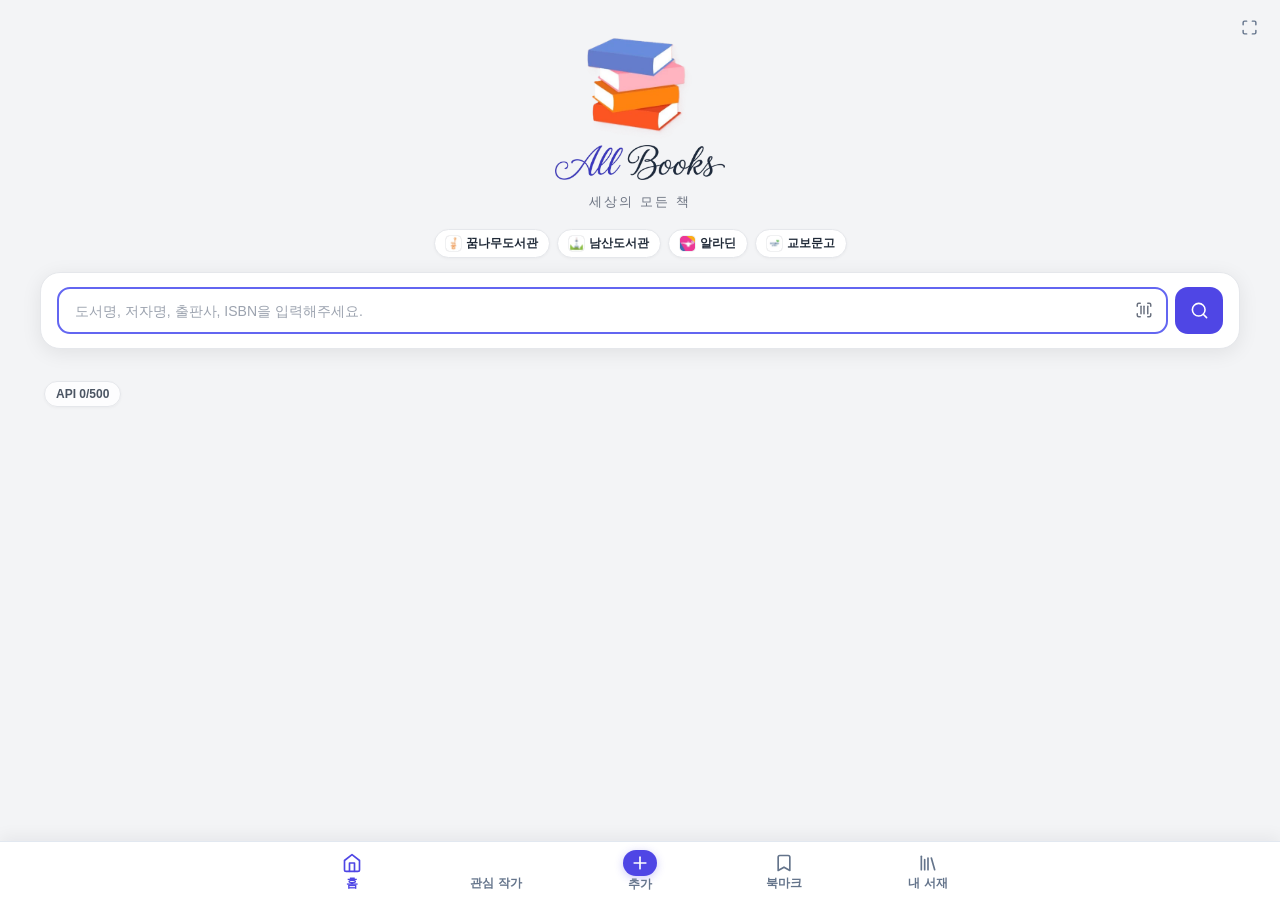
==== commit dd7abfc4: "Add files via upload" ====
--- a/all_books.html
+++ b/all_books.html
@@ -12,7 +12,7 @@
   <meta name="theme-color" content="#4f46e5">
 
   <link rel="stylesheet" as="style" crossorigin href="https://cdn.jsdelivr.net/gh/orioncactus/pretendard@v1.3.9/dist/web/variable/pretendardvariable-dynamic-subset.min.css">
-  <link rel="stylesheet" href="styles.css?v=156">
+  <link rel="stylesheet" href="styles.css?v=158">
 </head>
 <body data-tab="home">
 
@@ -62,6 +62,7 @@
         <div class="search-input-wrap">
           <input type="text" id="searchInput" autocomplete="off" placeholder="도서명, 저자명, 출판사, ISBN을 입력해주세요." onkeydown="if(event.key==='Enter') executeSearch()">
           <button type="button" id="searchClearBtn" class="search-clear-btn hidden" onclick="clearSearchInput()" title="검색어 지우기" aria-label="검색어 지우기"><i data-lucide="x" size="13"></i></button>
+          <button type="button" id="searchBarcodeBtn" class="search-barcode-btn" onclick="closeQuickPopover(); openBarcodeScanner('search')" title="ISBN 바코드 스캔" aria-label="ISBN 바코드 스캔"><i data-lucide="scan-barcode" size="18"></i></button>
         </div>
         <button class="search-btn" onclick="executeSearch()" aria-label="도서 검색"><i data-lucide="search" size="19"></i></button>
       </div>
@@ -94,14 +95,14 @@
     <div class="home-grid">
       <div class="card">
         <div class="section-title" style="justify-content: space-between; margin-bottom: 10px;">
-          <img id="homeBorrowedTitleImg" class="home-borrowed-title-img" src="[data-uri]" alt="대여도서">
+          <h2 class="home-section-heading"><i data-lucide="book-open" size="17"></i><span>대여도서</span></h2>
           <span id="homeBorrowedCountText" style="font-size:12px; font-weight:700; color:var(--sec-text);"></span>
         </div>
         <div id="homeReadingNowList" class="reading-now-list"></div>
       </div>
       <div class="card">
         <div class="section-title" style="justify-content: space-between; margin-bottom: 10px;">
-          <img id="homeWhatToReadTitleImg" class="home-borrowed-title-img" src="[data-uri]" alt="오늘 뭐 읽지?">
+          <h2 class="home-section-heading"><i data-lucide="sparkles" size="17"></i><span>오늘 뭐 읽지?</span></h2>
           <button class="owned-chip-btn indigo icon-trash-btn" onclick="pickRandomUnreadBook(true)" title="다시 뽑기" aria-label="다시 뽑기"><i data-lucide="dices" size="15"></i></button>
         </div>
         <div id="homeRandomPickContainer"></div>
@@ -258,6 +259,25 @@
     <button class="fab-btn" onclick="toggleBookmarkModal()" title="내 북마크" aria-label="내 북마크"><i data-lucide="bookmark" fill="currentColor"></i><span id="bookmarkBadge" class="fab-badge">0</span></button>
   </div>
 
+  <!-- 관심 작가 독립 탭 뷰 -->
+  <div id="authorsModal" class="app-tab-view app-tab-authors">
+    <div class="bookmark-modal-box">
+      <div class="mylib-header authors-tab-header">
+        <h3 class="mylib-header-title" style="color:#be123c;">관심 작가</h3>
+        <button type="button" class="authors-add-pill-btn" onclick="promptAddFollowedAuthor()" title="관심 작가 추가" aria-label="관심 작가 추가">
+          <i data-lucide="plus" size="15"></i><span>작가 추가</span>
+        </button>
+      </div>
+      <div class="authors-search-bar">
+        <div class="search-input-wrap">
+          <input type="text" id="authorsFilterInput" class="mylib-search-input" placeholder="관심 작가 이름으로 찾기" oninput="filterFollowedAuthorsTab()">
+          <button type="button" id="authorsFilterClearBtn" class="search-clear-btn hidden" onclick="clearAuthorsFilterInput()" title="검색어 지우기" aria-label="검색어 지우기"><i data-lucide="x" size="13"></i></button>
+        </div>
+      </div>
+      <div id="authorsTabContent" class="authors-profile-grid"></div>
+    </div>
+  </div>
+
   <!-- 내 북마크 전체 모달 -->
   <div id="bookmarkModal" class="app-tab-view app-tab-bookmark">
     <div class="bookmark-modal-box">
@@ -265,7 +285,6 @@
         <h3 class="mylib-header-title" style="color:#d97706;">내 북마크</h3>
         <button type="button" class="mylib-ghost-icon-btn" onclick="closeBookmarkModal()" title="닫기" aria-label="닫기"><i data-lucide="x" size="18"></i></button>
       </div>
-      <div id="bookmarkFollowedAuthorsBox" class="bm-followed-box"></div>
       <div id="bookmarkModalContent" class="bookmark-modal-content"></div>
       <div id="bmMultiSelectBar" class="mylib-multiselect-bar hidden">
         <div class="mylib-multiselect-top">
@@ -540,7 +559,7 @@
           </div>
         </div>
 
-        <div id="myLibListContainer" class="mylib-list" style="padding-bottom: 72px;"></div>
+        <div id="myLibListContainer" class="mylib-list" style="padding-bottom: 72px;"><div class="mylib-skeleton-card" aria-hidden="true"><div class="mylib-skel-thumb"></div><div class="mylib-skel-lines"><div class="mylib-skel-line w-70"></div><div class="mylib-skel-line w-45"></div><div class="mylib-skel-line w-85"></div></div></div><div class="mylib-skeleton-card" aria-hidden="true"><div class="mylib-skel-thumb"></div><div class="mylib-skel-lines"><div class="mylib-skel-line w-70"></div><div class="mylib-skel-line w-45"></div><div class="mylib-skel-line w-85"></div></div></div><div class="mylib-skeleton-card" aria-hidden="true"><div class="mylib-skel-thumb"></div><div class="mylib-skel-lines"><div class="mylib-skel-line w-70"></div><div class="mylib-skel-line w-45"></div><div class="mylib-skel-line w-85"></div></div></div><div class="mylib-skeleton-card" aria-hidden="true"><div class="mylib-skel-thumb"></div><div class="mylib-skel-lines"><div class="mylib-skel-line w-70"></div><div class="mylib-skel-line w-45"></div><div class="mylib-skel-line w-85"></div></div></div></div>
         <div id="myLibMultiSelectBar" class="mylib-multiselect-bar hidden">
           <!-- 수정 클릭 시 펼쳐지는 일괄 수정 필터 패널 -->
           <div id="myLibBatchEditPanel" class="mylib-batch-panel hidden">
@@ -894,6 +913,23 @@
     </div>
   </div>
 
+
+  <!-- 공용 커스텀 확인/입력 모달 (네이티브 confirm/prompt 대체) -->
+  <div id="appDialogModalOverlay" class="memo-modal-overlay" style="z-index: 2450;" data-close-fn="cancelAppDialog">
+    <div class="memo-modal-box" style="max-width: 360px;">
+      <div class="owned-edit-top-bar" style="align-items:center; margin-bottom:8px;">
+        <h3 class="memo-modal-title" id="appDialogTitle" style="margin:0;">확인</h3>
+        <button type="button" class="mylib-ghost-icon-btn" onclick="cancelAppDialog()" title="닫기" aria-label="닫기"><i data-lucide="x" size="16"></i></button>
+      </div>
+      <p id="appDialogMessage" class="app-dialog-message"></p>
+      <input type="text" id="appDialogInput" class="form-input hidden" autocomplete="off" onkeydown="if(event.key==='Enter'){event.preventDefault(); confirmAppDialog();}">
+      <div class="memo-modal-actions" style="justify-content:flex-end; gap:8px; margin-top:14px;">
+        <button type="button" id="appDialogCancelBtn" class="memo-btn memo-btn-cancel" onclick="cancelAppDialog()">취소</button>
+        <button type="button" id="appDialogOkBtn" class="memo-btn memo-btn-save" onclick="confirmAppDialog()">확인</button>
+      </div>
+    </div>
+  </div>
+
   <!-- 내 서재 관리 하단 바텀시트 -->
   <div id="myLibManageSheetOverlay" class="bottom-sheet-overlay" onclick="if(event.target===this) closeMyLibManageSheet()">
     <div class="bottom-sheet-box">
@@ -928,9 +964,12 @@
         <span class="app-nav-icon"><i data-lucide="home" size="20"></i></span>
         <span class="app-nav-label">홈</span>
       </button>
-      <button type="button" class="app-nav-btn" data-nav="barcode" onclick="closeQuickPopover(); openBarcodeScanner('search')" aria-label="바코드 스캔">
-        <span class="app-nav-icon"><i data-lucide="scan-barcode" size="20"></i></span>
-        <span class="app-nav-label">바코드</span>
+      <button type="button" class="app-nav-btn" data-nav="authors" onclick="switchAppTab('authors')" aria-label="관심 작가">
+        <span class="app-nav-icon">
+          <i data-lucide="heart" size="20"></i>
+          <span id="navAuthorsBadge" class="app-nav-badge hidden">0</span>
+        </span>
+        <span class="app-nav-label">관심 작가</span>
       </button>
       <button type="button" class="app-nav-btn app-nav-add" data-nav="add" onclick="closeQuickPopover(); openOwnedEditModal(null)" aria-label="책 추가">
         <span class="app-nav-add-pill"><i data-lucide="plus" size="20"></i></span>
@@ -954,11 +993,11 @@
   </nav>
 
   <!-- 분리된 JS 모듈 로드 (순서 유지) -->
-  <script src="icons.js?v=156"></script>
-  <script src="api.js?v=156"></script>
-  <script src="library.js?v=156"></script>
-  <script src="search.js?v=156"></script>
-  <script src="bookmark.js?v=156"></script>
-  <script src="app.js?v=156"></script>
+  <script src="icons.js?v=158"></script>
+  <script src="api.js?v=158"></script>
+  <script src="library.js?v=158"></script>
+  <script src="search.js?v=158"></script>
+  <script src="bookmark.js?v=158"></script>
+  <script src="app.js?v=158"></script>
 </body>
 </html>
--- a/styles.css
+++ b/styles.css
@@ -3837,3 +3837,344 @@
   color: #e2e8f0;
   border-color: var(--border);
 }
+
+
+/* 8. 홈 대시보드 텍스트형 섹션 타이틀 (다크 모드 호환) */
+.home-section-heading {
+  margin: 0;
+  display: inline-flex;
+  align-items: center;
+  gap: 7px;
+  font-size: 16px;
+  font-weight: 800;
+  letter-spacing: -0.02em;
+  color: var(--text);
+}
+.home-section-heading svg {
+  color: var(--primary);
+  flex-shrink: 0;
+}
+:root[data-theme="dark"] .home-section-heading svg {
+  color: #818cf8;
+}
+
+/* 9. 내 서재 · 북마크 초기 로딩 스켈레톤 카드 */
+@keyframes mylibShimmer {
+  0% { background-position: -200% 0; }
+  100% { background-position: 200% 0; }
+}
+.mylib-skeleton-card {
+  display: flex;
+  align-items: center;
+  gap: 12px;
+  padding: 12px;
+  border-radius: 14px;
+  background: var(--card-bg);
+  border: 1px solid var(--border);
+}
+.mylib-skel-thumb,
+.mylib-skel-line {
+  background: linear-gradient(90deg, #e5e7eb 25%, #f3f4f6 50%, #e5e7eb 75%);
+  background-size: 200% 100%;
+  animation: mylibShimmer 1.3s ease-in-out infinite;
+  border-radius: 8px;
+}
+:root[data-theme="dark"] .mylib-skel-thumb,
+:root[data-theme="dark"] .mylib-skel-line {
+  background: linear-gradient(90deg, #1e293b 25%, #334155 50%, #1e293b 75%);
+  background-size: 200% 100%;
+}
+.mylib-skel-thumb {
+  width: 52px;
+  height: 74px;
+  flex-shrink: 0;
+}
+.mylib-skel-lines {
+  flex: 1;
+  display: flex;
+  flex-direction: column;
+  gap: 9px;
+  min-width: 0;
+}
+.mylib-skel-line { height: 12px; }
+.mylib-skel-line.w-70 { width: 70%; height: 14px; }
+.mylib-skel-line.w-45 { width: 45%; }
+.mylib-skel-line.w-85 { width: 85%; }
+
+/* 10. 공용 커스텀 확인/입력 모달 */
+.app-dialog-message {
+  margin: 0 0 12px 0;
+  font-size: 13.5px;
+  line-height: 1.55;
+  color: var(--sec-text);
+  white-space: pre-line;
+  word-break: keep-all;
+}
+.memo-btn-danger-solid {
+  background: #dc2626 !important;
+  color: #ffffff !important;
+  border: 1px solid #dc2626 !important;
+}
+
+
+/* 11. 홈 검색창 내부 바코드 스캔 버튼 */
+.search-box .search-input-wrap input {
+  padding-right: 68px !important;
+}
+.search-box .search-clear-btn {
+  right: 40px !important;
+}
+.search-barcode-btn {
+  position: absolute;
+  right: 8px;
+  top: 50%;
+  transform: translateY(-50%);
+  width: 32px;
+  height: 32px;
+  border: none;
+  background: transparent;
+  color: var(--sec-text);
+  border-radius: 8px;
+  display: inline-flex;
+  align-items: center;
+  justify-content: center;
+  cursor: pointer;
+  transition: color 0.15s ease, background-color 0.15s ease;
+}
+.search-barcode-btn::after {
+  content: "";
+  position: absolute;
+  top: 50%;
+  left: 50%;
+  width: 44px;
+  height: 44px;
+  transform: translate(-50%, -50%);
+}
+.search-barcode-btn:hover {
+  color: var(--primary);
+  background: rgba(79, 70, 229, 0.08);
+}
+
+/* 12. 관심 작가 독립 탭 뷰 (프로필 · 저자 소개 · 최근작) */
+body[data-tab="authors"] .header,
+body[data-tab="authors"] .search-container,
+body[data-tab="authors"] #homeReadingDashboard,
+body[data-tab="authors"] .main-container,
+body[data-tab="authors"] .app-footer {
+  display: none !important;
+}
+body[data-tab="authors"] .app-tab-authors {
+  display: block;
+}
+body[data-tab="authors"] #tabBrandCorner {
+  display: inline-flex !important;
+}
+.authors-tab-header {
+  display: flex;
+  align-items: center;
+  justify-content: space-between;
+  padding: 2px 2px 10px 2px;
+  margin-bottom: 6px;
+}
+.authors-add-pill-btn {
+  display: inline-flex;
+  align-items: center;
+  gap: 5px;
+  padding: 7px 12px;
+  border-radius: 999px;
+  border: 1px solid #fecdd3;
+  background: #fff1f2;
+  color: #be123c;
+  font-size: 12.5px;
+  font-weight: 700;
+  cursor: pointer;
+  min-height: 36px;
+}
+:root[data-theme="dark"] .authors-add-pill-btn {
+  background: rgba(190, 18, 60, 0.2);
+  border-color: rgba(251, 113, 133, 0.4);
+  color: #fda4af;
+}
+.authors-search-bar {
+  margin-bottom: 14px;
+}
+.authors-profile-grid {
+  display: grid;
+  grid-template-columns: 1fr;
+  gap: 14px;
+  padding-bottom: 24px;
+}
+@media (min-width: 660px) {
+  .authors-profile-grid {
+    grid-template-columns: repeat(2, minmax(0, 1fr));
+    gap: 16px;
+  }
+}
+.author-profile-card {
+  background: var(--card-bg);
+  border: 1px solid var(--border);
+  border-radius: 16px;
+  padding: 15px;
+  box-shadow: 0 2px 8px var(--shadow);
+  display: flex;
+  flex-direction: column;
+  gap: 12px;
+  min-width: 0;
+}
+.author-card-head {
+  display: flex;
+  align-items: center;
+  gap: 12px;
+  min-width: 0;
+}
+.author-card-avatar-wrap {
+  position: relative;
+  width: 58px;
+  height: 58px;
+  border-radius: 14px;
+  overflow: hidden;
+  flex-shrink: 0;
+  background: #ffe4e6;
+  border: 1px solid var(--border);
+  cursor: pointer;
+}
+.author-card-avatar-wrap img {
+  width: 100%;
+  height: 100%;
+  object-fit: cover;
+  object-position: center top;
+  display: block;
+}
+.author-card-avatar-fallback {
+  width: 100%;
+  height: 100%;
+  display: flex;
+  align-items: center;
+  justify-content: center;
+  font-size: 22px;
+  font-weight: 800;
+  color: #be123c;
+}
+.author-card-meta {
+  flex: 1;
+  min-width: 0;
+}
+.author-card-name-row {
+  display: flex;
+  align-items: center;
+  justify-content: space-between;
+  gap: 8px;
+}
+.author-card-name {
+  margin: 0;
+  font-size: 16px;
+  font-weight: 800;
+  color: var(--text);
+  overflow: hidden;
+  text-overflow: ellipsis;
+  white-space: nowrap;
+  cursor: pointer;
+}
+.author-card-badges {
+  display: flex;
+  flex-wrap: wrap;
+  gap: 6px;
+  margin-top: 5px;
+}
+.author-owned-pill {
+  font-size: 12px;
+  font-weight: 700;
+  padding: 2px 8px;
+  border-radius: 999px;
+  background: var(--owned-bg);
+  color: var(--owned);
+  border: 1px solid var(--owned-border);
+}
+.author-count-pill {
+  font-size: 12px;
+  font-weight: 600;
+  padding: 2px 8px;
+  border-radius: 999px;
+  background: var(--tag-bg);
+  color: var(--tag-text);
+}
+.author-card-bio {
+  margin: 0;
+  font-size: 13px;
+  line-height: 1.55;
+  color: var(--sec-text);
+  display: -webkit-box;
+  -webkit-line-clamp: 3;
+  -webkit-box-orient: vertical;
+  overflow: hidden;
+  cursor: pointer;
+  word-break: keep-all;
+}
+.author-card-bio.is-expanded {
+  display: block;
+  -webkit-line-clamp: unset;
+}
+.author-card-bio.is-loading {
+  color: var(--sec-text);
+  opacity: 0.7;
+  font-style: normal;
+}
+.author-recent-section {
+  border-top: 1px solid var(--border);
+  padding-top: 10px;
+}
+.author-recent-label {
+  font-size: 12px;
+  font-weight: 700;
+  color: var(--sec-text);
+  margin-bottom: 8px;
+  display: flex;
+  align-items: center;
+  justify-content: space-between;
+}
+.author-recent-scroll {
+  display: flex;
+  gap: 10px;
+  overflow-x: auto;
+  padding-bottom: 4px;
+  -webkit-overflow-scrolling: touch;
+}
+.author-recent-book {
+  width: 72px;
+  flex-shrink: 0;
+  cursor: pointer;
+  display: flex;
+  flex-direction: column;
+  gap: 4px;
+}
+.author-recent-cover {
+  width: 72px;
+  height: 104px;
+  border-radius: 8px;
+  object-fit: cover;
+  border: 1px solid var(--border);
+  background: #f3f4f6;
+  display: block;
+}
+.author-recent-title {
+  font-size: 12px;
+  font-weight: 600;
+  line-height: 1.3;
+  color: var(--text);
+  display: -webkit-box;
+  -webkit-line-clamp: 2;
+  -webkit-box-orient: vertical;
+  overflow: hidden;
+}
+.author-recent-year {
+  font-size: 12px;
+  color: var(--sec-text);
+}
+.author-empty-state {
+  grid-column: 1 / -1;
+  text-align: center;
+  padding: 48px 20px;
+  color: var(--sec-text);
+  font-size: 14px;
+  line-height: 1.6;
+}
